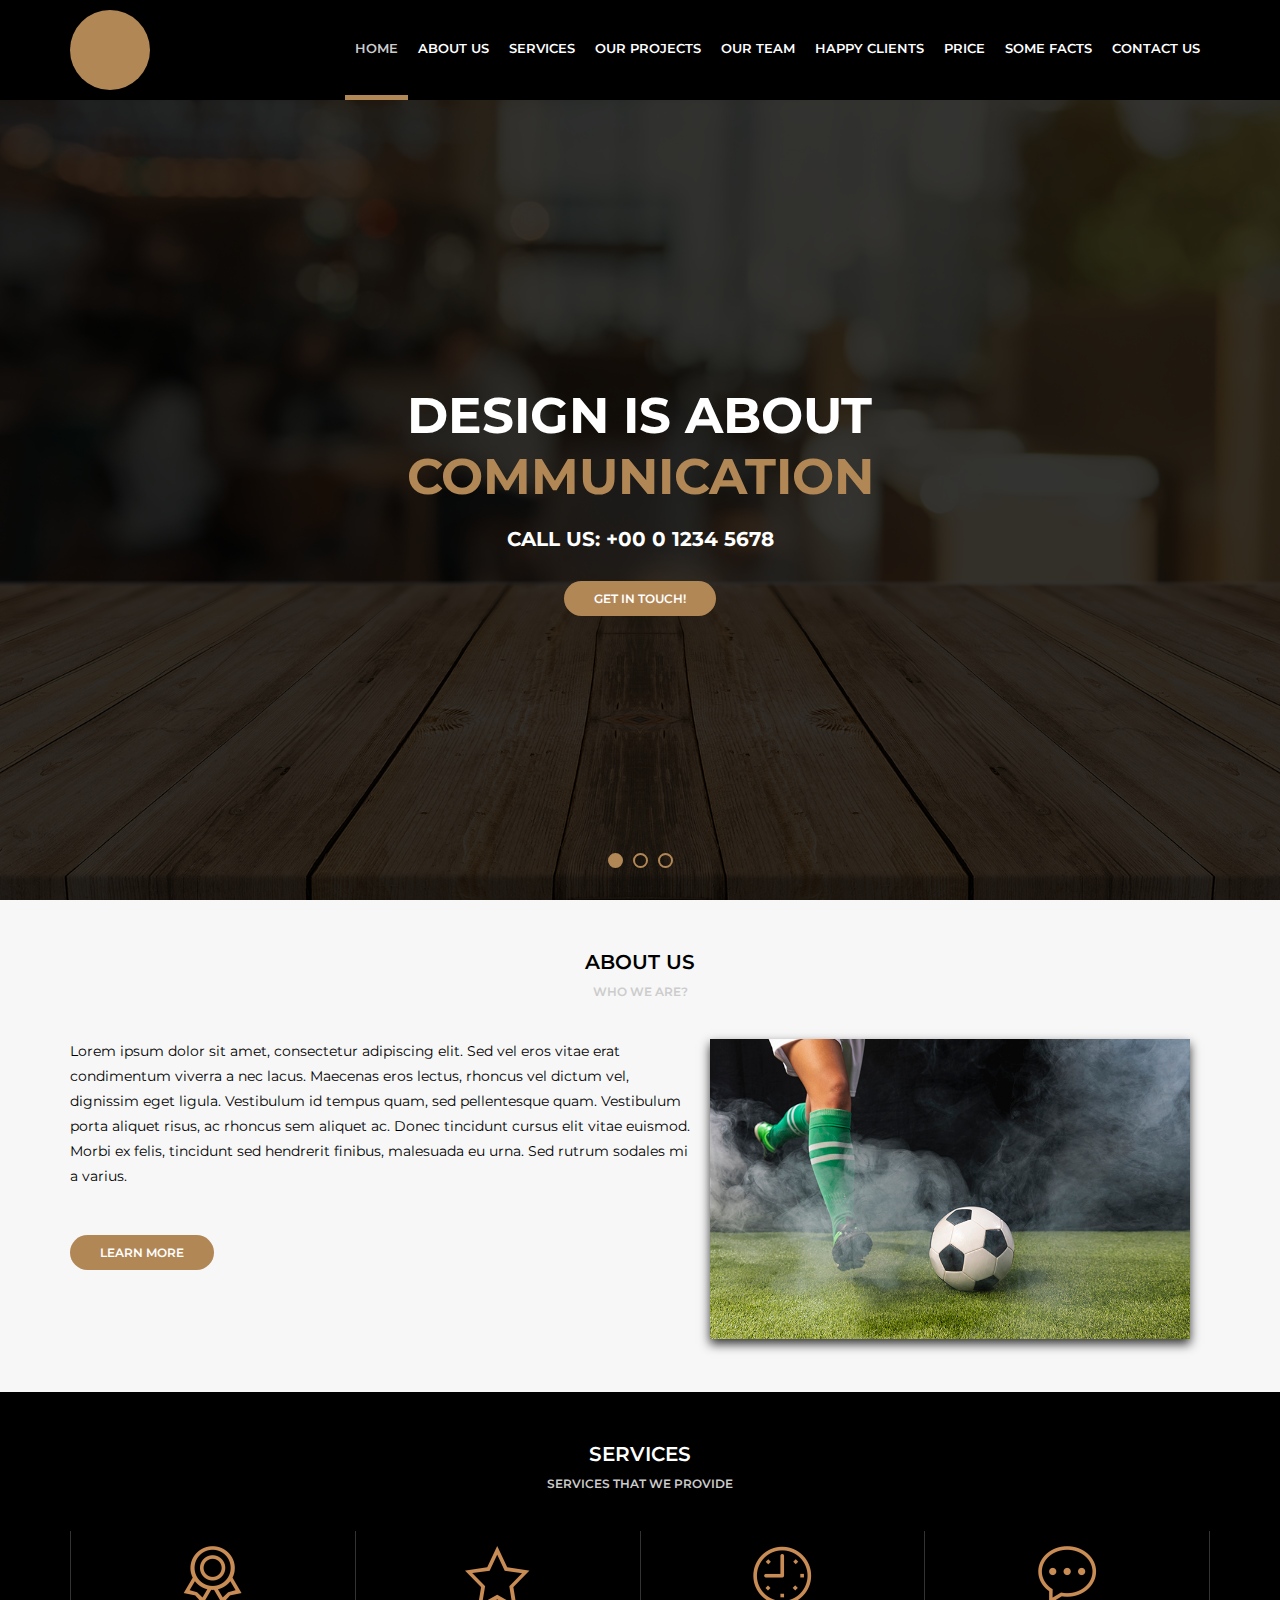
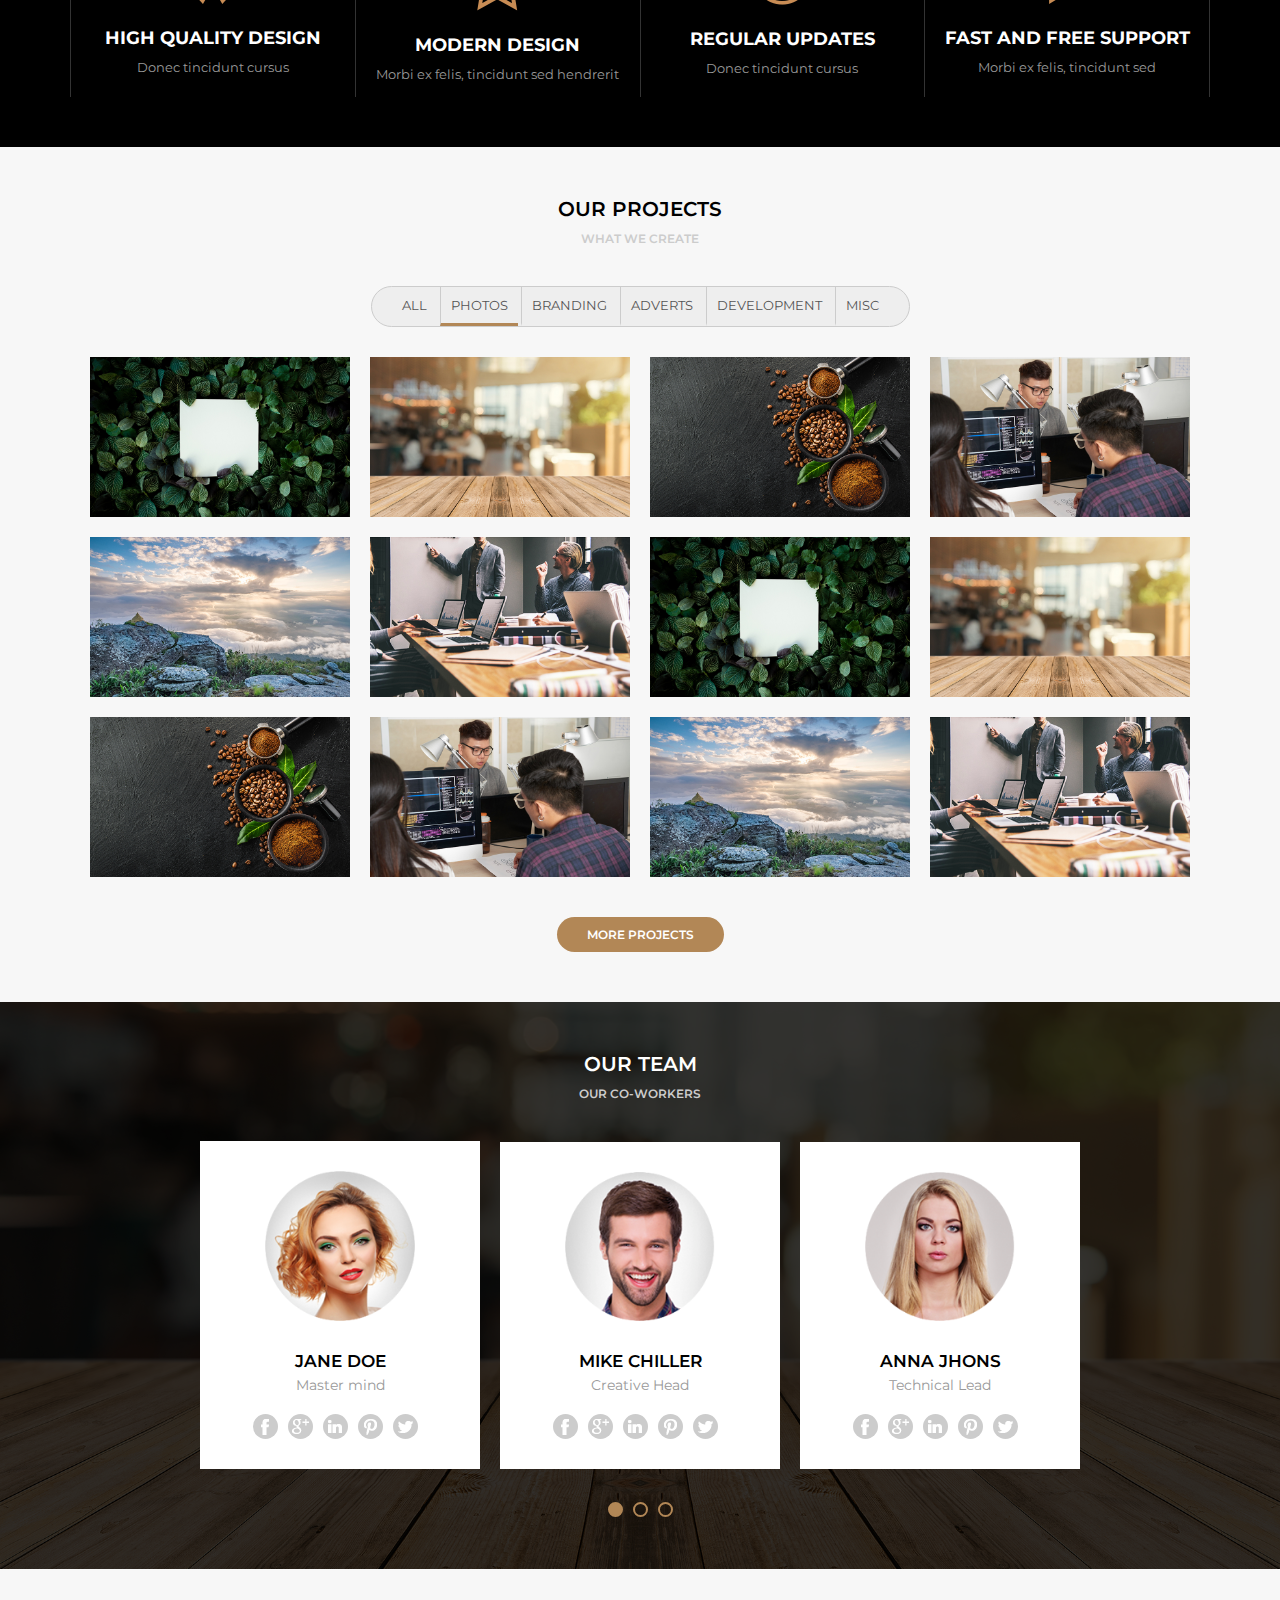
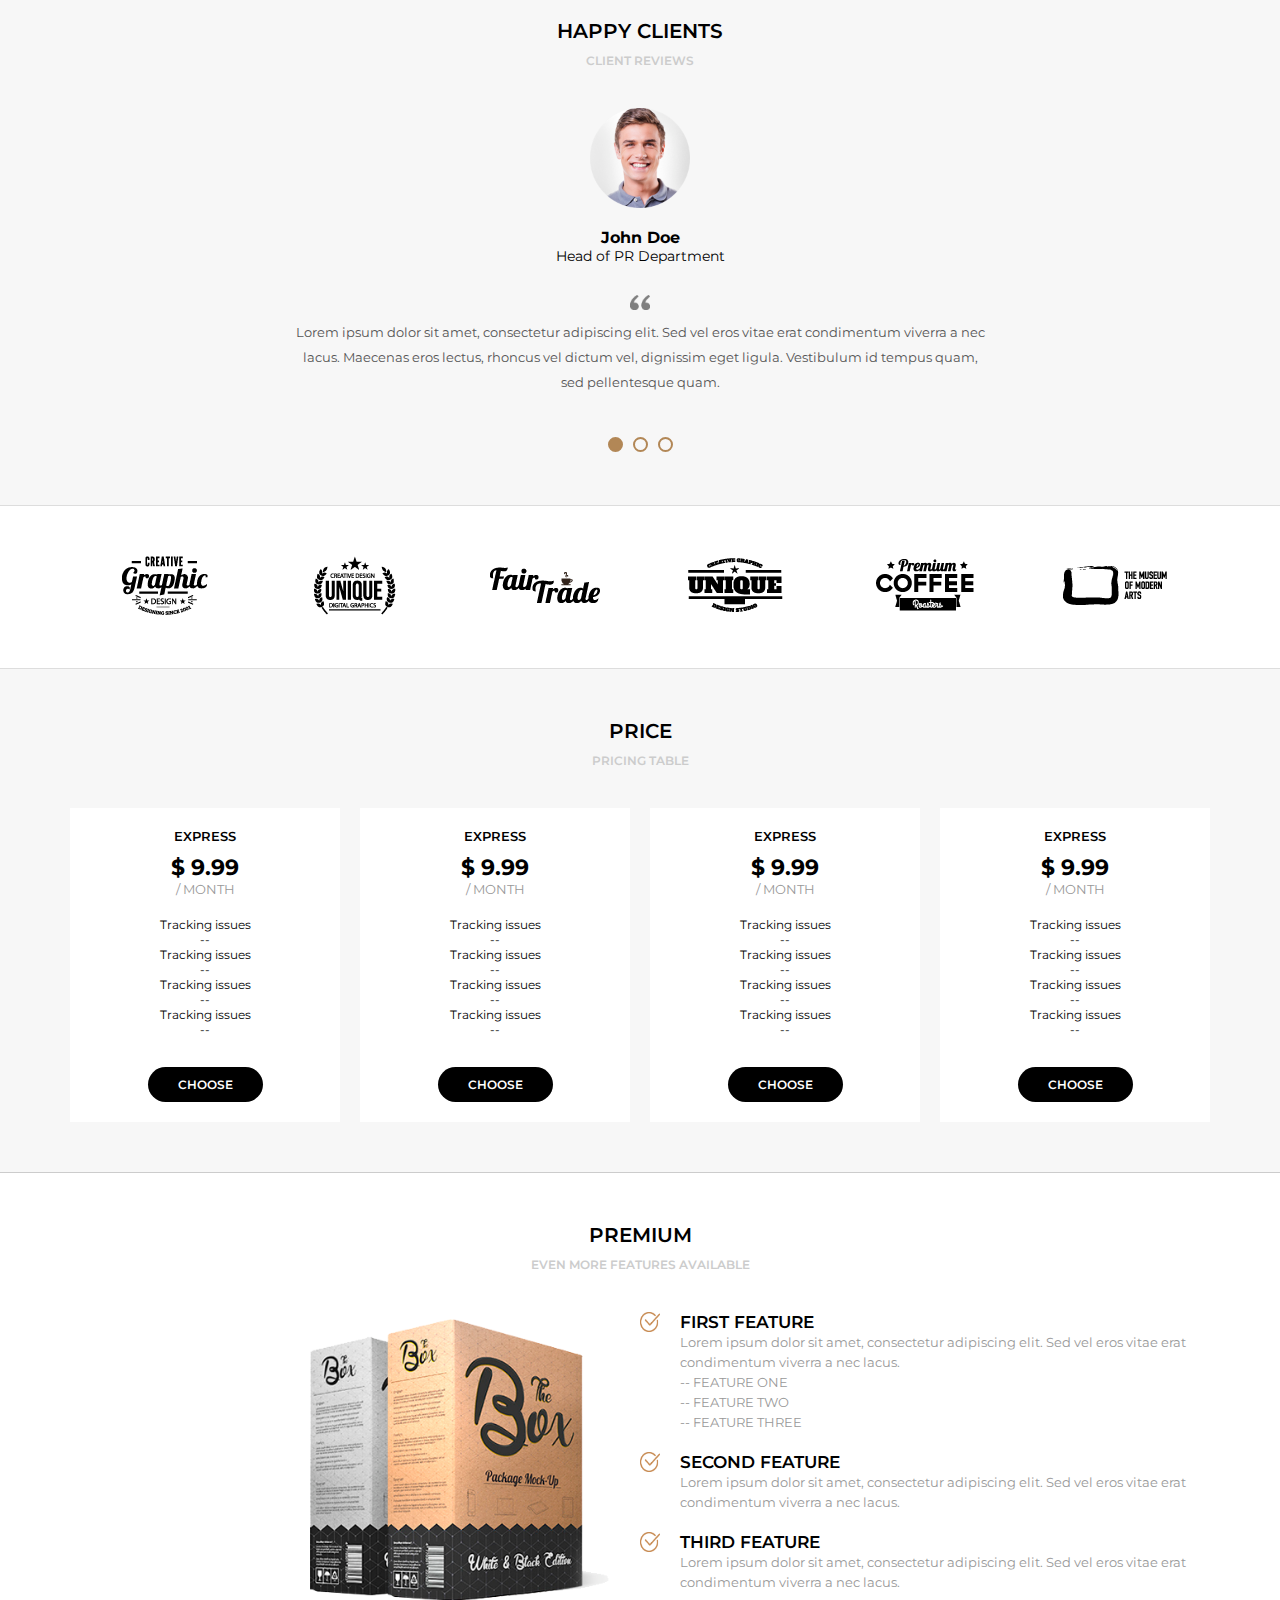
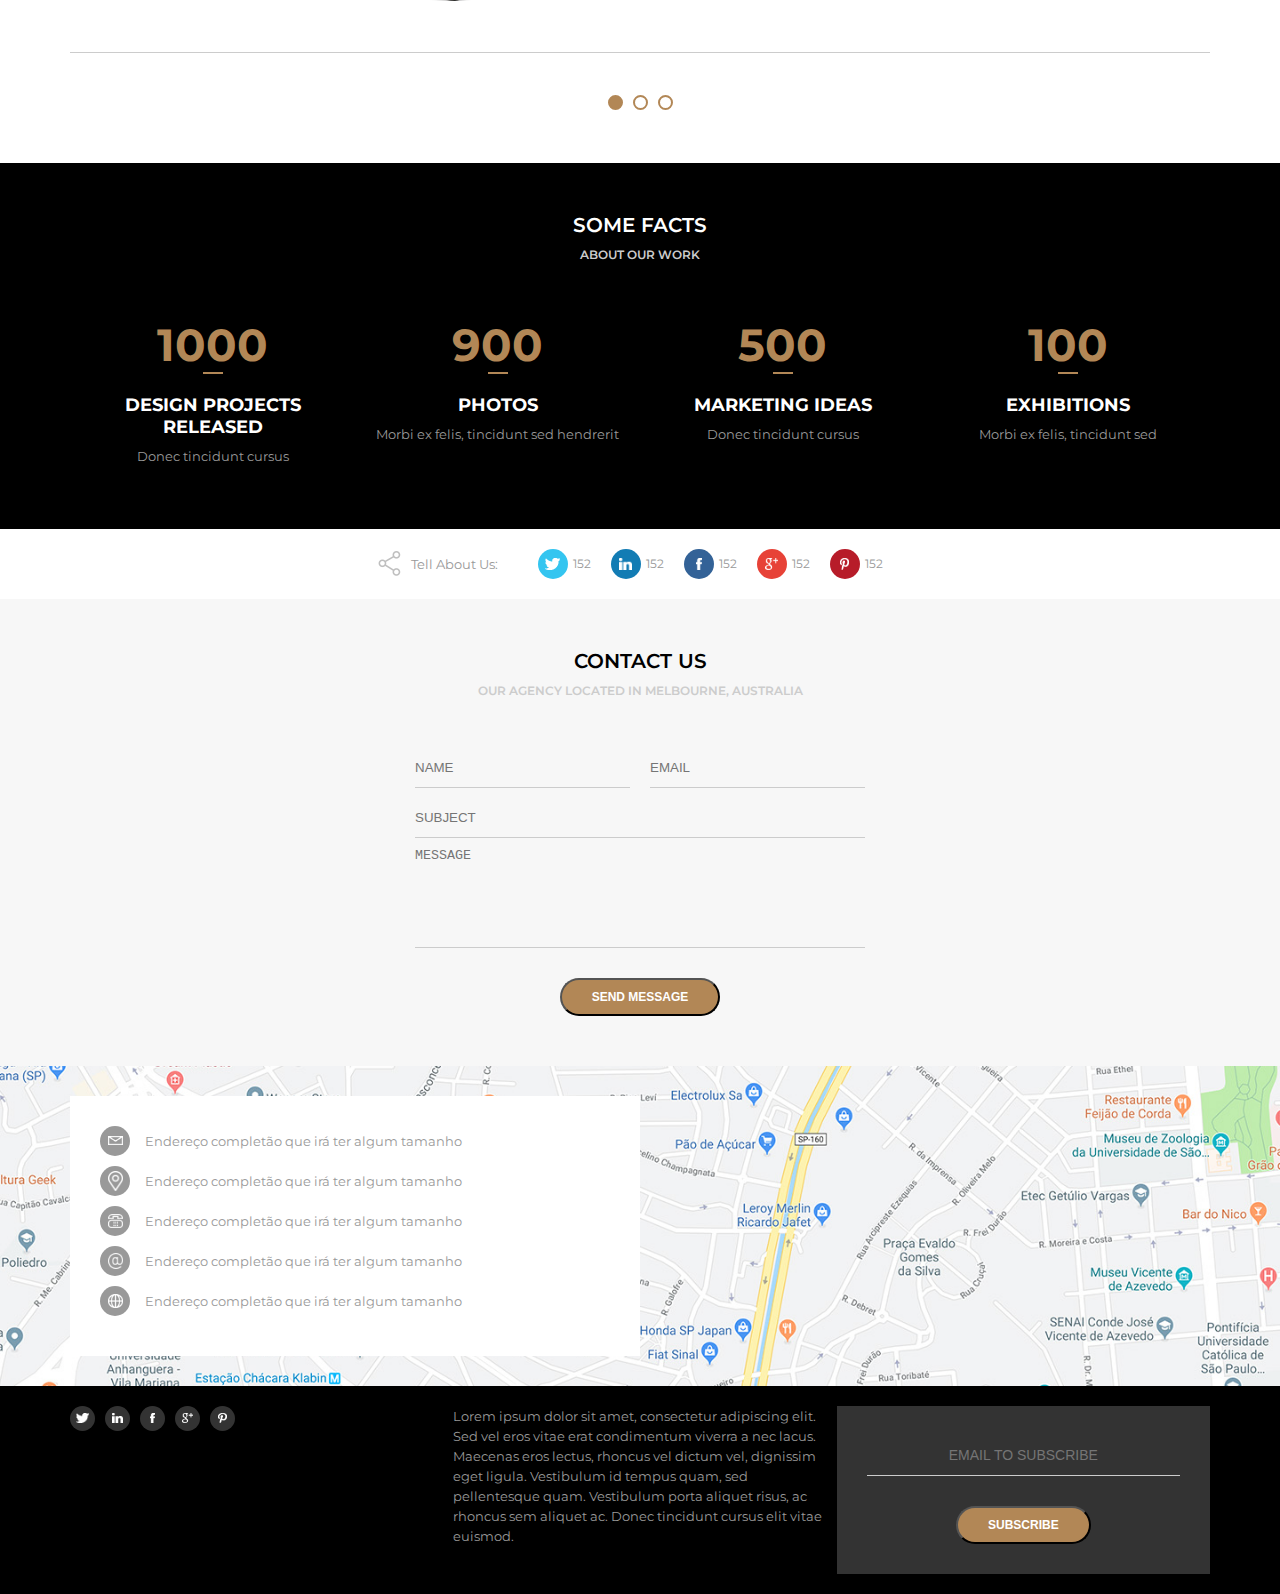
==== home.html @ f15e4bef "adicionando arquivos" ====
<!DOCTYPE html>
<html>
<head>
    <meta charset="UTF-8" />
    <title>Awax</title>
    <meta name="viewport" content="width=device-width,minimum-scale=1,initial-scale=1" />
    <link href="https://fonts.googleapis.com/css?family=Montserrat:300,400,600,700&display=swap" rel="stylesheet" />
    <link rel="stylesheet" type="text/css" href="assets/css/style.css" />
</head>
<body>
<header>
    <div class="header">
        <div class="logo">
            <div class="logoimg"></div>
        </div>
       
        <div class="menu">
            <img class="menu-opener" src="assets/images/menu.png" />
            <nav>
                <ul>
                    <li class="active"><a href="">Home</a></li>
                    <li><a href="">About us</a></li>
                    <li><a href="">Services</a></li>
                    <li><a href="">Our Projects</a></li>
                    <li><a href="">Our Team</a></li>
                    <li><a href="">Happy Clients</a></li>
                    <li><a href="">Price</a></li>
                    <li><a href="">Some Facts</a></li>
                    <li><a href="">Contact Us</a></li>
                </ul>
            </nav>
        </div>
    </div>
</header>
<main>
    <section class="banner">
        <div class="sliders" style="margin-left:0;">
            <div class="slide">
                <div class="slidearea">
                    <h1>Design is about<br/><span>Communication</span></h1>
                    <h2>Call Us: +00 0 1234 5678</h2>
                    <a href="" class="button">Get in touch!</a>
                </div>
            </div><div class="slide">
                <div class="slidearea">
                    <h1>Design is about<br/><span>Teste</span></h1>
                    <h2>Call Us: +00 0 1234 5678</h2>
                    <a href="" class="button">Get in touch!</a>
                </div>
            </div><div class="slide">
                <div class="slidearea">
                    <h1>Design is about<br/><span>Algo</span></h1>
                    <h2>Call Us: +00 0 1234 5678</h2>
                    <a href="" class="button">Get in touch!</a>
                </div>
            </div>
        </div>
        <div class="sliders-pointers">
            <div class="pointer active"></div>
            <div class="pointer"></div>
            <div class="pointer"></div>
        </div>
    </section>

    <section class="default light">
        <div class="section-title">About us</div>
        <div class="section-desc">Who we are?</div>
        <div class="section-body">
            <div class="section-aboutus">
                <div class="section-aboutus--left">
                    <p>Lorem ipsum dolor sit amet, consectetur adipiscing elit. Sed vel eros vitae erat condimentum viverra a nec lacus. Maecenas eros lectus, rhoncus vel dictum vel, dignissim eget ligula. Vestibulum id tempus quam, sed pellentesque quam. Vestibulum porta aliquet risus, ac rhoncus sem aliquet ac. Donec tincidunt cursus elit vitae euismod. Morbi ex felis, tincidunt sed hendrerit finibus, malesuada eu urna. Sed rutrum sodales mi a varius.</p>
                    <br/>
                    <a href="" class="button">Learn More</a>
                </div>
                <div class="section-aboutus--right">
                    <img src="media/foto9.jpg" />
                </div>
            </div>
        </div>
    </section>

    <section class="default dark">
        <div class="section-title">Services</div>
        <div class="section-desc">Services that we provide</div>
        <div class="section-body">
            <div class="section-services">
                <div class="section-service">
                    <img src="assets/images/medalha.png" />
                    <h4>High Quality Design</h4>
                    <p>Donec tincidunt cursus</p>
                </div>
                <div class="section-service">
                    <img src="assets/images/estrela.png" />
                    <h4>Modern Design</h4>
                    <p>Morbi ex felis, tincidunt sed hendrerit</p>
                </div>
                <div class="section-service">
                    <img src="assets/images/relogio.png" />
                    <h4>Regular Updates</h4>
                    <p>Donec tincidunt cursus</p>
                </div>
                <div class="section-service">
                    <img src="assets/images/balao.png" />
                    <h4>Fast and free support</h4>
                    <p>Morbi ex felis, tincidunt sed</p>
                </div>
            </div>
        </div>
    </section>

    <section class="default light">
        <div class="section-title">Our Projects</div>
        <div class="section-desc">What we create</div>
        <div class="section-body">
            <div class="section-projects">
                <div class="section-projects--filters">
                    <ul>
                        <li>All</li>
                        <li class="active">Photos</li>
                        <li>Branding</li>
                        <li>Adverts</li>
                        <li>Development</li>
                        <li>Misc</li>
                    </ul>
                </div>
                <div class="section-projects--photos">
                    <div class="section-projects--photo">
                        <div class="section-projects--photoarea">
                            <div class="section-projects--photoinfo">
                                <h5>ABOUT</h5>
                                <p>Vestibulum porta aliquet risus</p>
                            </div>
                            <img src="media/foto1.jpg" />
                        </div>
                    </div>
                    <div class="section-projects--photo">
                        <div class="section-projects--photoarea">
                            <div class="section-projects--photoinfo">
                                <h5>ABOUT</h5>
                                <p>Vestibulum porta aliquet risus</p>
                            </div>
                            <img src="media/foto2.jpg" />
                        </div>
                    </div>
                    <div class="section-projects--photo">
                        <div class="section-projects--photoarea">
                            <div class="section-projects--photoinfo">
                                <h5>ABOUT</h5>
                                <p>Vestibulum porta aliquet risus</p>
                            </div>
                            <img src="media/foto3.jpg" />
                        </div>
                    </div>
                    <div class="section-projects--photo">
                        <div class="section-projects--photoarea">
                            <div class="section-projects--photoinfo">
                                <h5>ABOUT</h5>
                                <p>Vestibulum porta aliquet risus</p>
                            </div>
                            <img src="media/foto4.jpg" />
                        </div>
                    </div>
                    <div class="section-projects--photo">
                        <div class="section-projects--photoarea">
                            <div class="section-projects--photoinfo">
                                <h5>ABOUT</h5>
                                <p>Vestibulum porta aliquet risus</p>
                            </div>
                            <img src="media/foto5.jpg" />
                        </div>
                    </div>
                    <div class="section-projects--photo">
                        <div class="section-projects--photoarea">
                            <div class="section-projects--photoinfo">
                                <h5>ABOUT</h5>
                                <p>Vestibulum porta aliquet risus</p>
                            </div>
                            <img src="media/foto6.jpg" />
                        </div>
                    </div>
                    <div class="section-projects--photo">
                        <div class="section-projects--photoarea">
                            <div class="section-projects--photoinfo">
                                <h5>ABOUT</h5>
                                <p>Vestibulum porta aliquet risus</p>
                            </div>
                            <img src="media/foto1.jpg" />
                        </div>
                    </div>
                    <div class="section-projects--photo">
                        <div class="section-projects--photoarea">
                            <div class="section-projects--photoinfo">
                                <h5>ABOUT</h5>
                                <p>Vestibulum porta aliquet risus</p>
                            </div>
                            <img src="media/foto2.jpg" />
                        </div>
                    </div>
                    <div class="section-projects--photo">
                        <div class="section-projects--photoarea">
                            <div class="section-projects--photoinfo">
                                <h5>ABOUT</h5>
                                <p>Vestibulum porta aliquet risus</p>
                            </div>
                            <img src="media/foto3.jpg" />
                        </div>
                    </div>
                    <div class="section-projects--photo">
                        <div class="section-projects--photoarea">
                            <div class="section-projects--photoinfo">
                                <h5>ABOUT</h5>
                                <p>Vestibulum porta aliquet risus</p>
                            </div>
                            <img src="media/foto4.jpg" />
                        </div>
                    </div>
                    <div class="section-projects--photo">
                        <div class="section-projects--photoarea">
                            <div class="section-projects--photoinfo">
                                <h5>ABOUT</h5>
                                <p>Vestibulum porta aliquet risus</p>
                            </div>
                            <img src="media/foto5.jpg" />
                        </div>
                    </div>
                    <div class="section-projects--photo">
                        <div class="section-projects--photoarea">
                            <div class="section-projects--photoinfo">
                                <h5>ABOUT</h5>
                                <p>Vestibulum porta aliquet risus</p>
                            </div>
                            <img src="media/foto6.jpg" />
                        </div>
                    </div>
                </div>

                <a href="" class="button">More Projects</a>
            </div>
        </div>
    </section>

    <section class="default dark bg-team">
        <div class="section-team-area">
            <div class="section-title">Our Team</div>
            <div class="section-desc">Our Co-Workers</div>
            <div class="section-body">
                <div class="section-team">
                    <div class="sliders" style="margin-left:0;">
                        <div class="slide">
                            <div class="slidearea">
                                <img class="section-team--avatar" src="media/mulher1.png" />
                                <div class="section-team--name">Jane Doe</div>
                                <div class="section-team--role">Master mind</div>
                                <div class="section-team--social">
                                        <a href=""><img src="assets/images/facebook.png" /></a>
                                        <a href=""><img src="assets/images/googleplus.png" /></a>
                                        <a href=""><img src="assets/images/linkedin.png" /></a>
                                        <a href=""><img src="assets/images/pinterest.png" /></a>
                                        <a href=""><img src="assets/images/twitter.png" /></a>
                                </div>
                            </div>
                        </div><div class="slide">
                            <div class="slidearea">
                                <img class="section-team--avatar" src="media/homem1.png" />
                                <div class="section-team--name">Mike Chiller</div>
                                <div class="section-team--role">Creative Head</div>
                                <div class="section-team--social">
                                        <a href=""><img src="assets/images/facebook.png" /></a>
                                        <a href=""><img src="assets/images/googleplus.png" /></a>
                                        <a href=""><img src="assets/images/linkedin.png" /></a>
                                        <a href=""><img src="assets/images/pinterest.png" /></a>
                                        <a href=""><img src="assets/images/twitter.png" /></a>
                                </div>
                            </div>
                        </div><div class="slide">
                            <div class="slidearea">
                                <img class="section-team--avatar" src="media/mulher2.png" />
                                <div class="section-team--name">Anna Jhons</div>
                                <div class="section-team--role">Technical Lead</div>
                                <div class="section-team--social">
                                        <a href=""><img src="assets/images/facebook.png" /></a>
                                        <a href=""><img src="assets/images/googleplus.png" /></a>
                                        <a href=""><img src="assets/images/linkedin.png" /></a>
                                        <a href=""><img src="assets/images/pinterest.png" /></a>
                                        <a href=""><img src="assets/images/twitter.png" /></a>
                                </div>
                            </div>
                        </div><div class="slide">
                            <div class="slidearea">
                                <img class="section-team--avatar" src="media/mulher1.png" />
                                <div class="section-team--name">Jane Doe</div>
                                <div class="section-team--role">Master mind</div>
                                <div class="section-team--social">
                                        <a href=""><img src="assets/images/facebook.png" /></a>
                                        <a href=""><img src="assets/images/googleplus.png" /></a>
                                        <a href=""><img src="assets/images/linkedin.png" /></a>
                                        <a href=""><img src="assets/images/pinterest.png" /></a>
                                        <a href=""><img src="assets/images/twitter.png" /></a>
                                </div>
                            </div>
                        </div>
                    </div>
                </div>
                <div class="sliders-pointers">
                    <div class="pointer active"></div>
                    <div class="pointer"></div>
                    <div class="pointer"></div>
                </div>
            </div>
        </div>
    </section>

    <section class="default light testimonials">
        <div class="section-title">Happy Clients</div>
        <div class="section-desc">Client Reviews</div>
        <div class="section-body">
            <div class="section-testimonials">
                <div class="sliders" style="margin-left:0;">
                    <div class="slide">
                        <div class="slidearea">
                            <img class="section-testimonials--avatar" src="media/homem2.png" />
                            <div class="section-testimonials--name">John Doe</div>
                            <div class="section-testimonials--role">Head of PR Department</div>
                            <img class="section-testimonials--quoteimg" src="assets/images/quote.png" />
                            <div class="section-testimonials--quote">Lorem ipsum dolor sit amet, consectetur adipiscing elit. Sed vel eros vitae erat condimentum viverra a nec lacus. Maecenas eros lectus, rhoncus vel dictum vel, dignissim eget ligula. Vestibulum id tempus quam, sed pellentesque quam.</div>
                        </div>
                    </div><div class="slide">
                        <div class="slidearea">
                            <img class="section-testimonials--avatar" src="media/homem2.png" />
                            <div class="section-testimonials--name">John Doe</div>
                            <div class="section-testimonials--role">Head of PR Department</div>
                            <img class="section-testimonials--quoteimg" src="assets/images/quote.png" />
                            <div class="section-testimonials--quote">Lorem ipsum dolor sit amet, consectetur adipiscing elit. Sed vel eros vitae erat condimentum viverra a nec lacus. Maecenas eros lectus, rhoncus vel dictum vel, dignissim eget ligula. Vestibulum id tempus quam, sed pellentesque quam.</div>
                        </div>
                    </div><div class="slide">
                        <div class="slidearea">
                            <img class="section-testimonials--avatar" src="media/homem2.png" />
                            <div class="section-testimonials--name">John Doe</div>
                            <div class="section-testimonials--role">Head of PR Department</div>
                            <img class="section-testimonials--quoteimg" src="assets/images/quote.png" />
                            <div class="section-testimonials--quote">Lorem ipsum dolor sit amet, consectetur adipiscing elit. Sed vel eros vitae erat condimentum viverra a nec lacus. Maecenas eros lectus, rhoncus vel dictum vel, dignissim eget ligula. Vestibulum id tempus quam, sed pellentesque quam.</div>
                        </div>
                    </div>
                </div>
                <div class="sliders-pointers">
                    <div class="pointer active"></div>
                    <div class="pointer"></div>
                    <div class="pointer"></div>
                </div>
            </div>
        </div>
    </section>

    <section class="default section-companies">
        <div class="section-body">
            <div class="section-companies--area">
                <div class="section-company">
                    <img src="media/empresa1.png" />
                </div>
                <div class="section-company">
                    <img src="media/empresa2.png" />
                </div>
                <div class="section-company">
                    <img src="media/empresa3.png" />
                </div>
                <div class="section-company">
                    <img src="media/empresa4.png" />
                </div>
                <div class="section-company">
                    <img src="media/empresa5.png" />
                </div>
                <div class="section-company">
                    <img src="media/empresa6.png" />
                </div>
            </div>
        </div>
    </section>

    <section class="default light">
        <div class="section-title">Price</div>
        <div class="section-desc">Pricing Table</div>
        <div class="section-body">
            <div class="section-price">
                    <div class="section-price--item">
                        <div class="section-price--item-name">Express</div>
                        <div class="section-price--item-money">$ 9.99</div>
                        <div class="section-price--item-period">/ month</div>
                        <div class="section-price--item-point">Tracking issues<br/>--</div>
                        <div class="section-price--item-point">Tracking issues<br/>--</div>
                        <div class="section-price--item-point">Tracking issues<br/>--</div>
                        <div class="section-price--item-point">Tracking issues<br/>--</div>
                        <a href="" class="button button--dark">Choose</a>
                    </div>
                    <div class="section-price--item">
                        <div class="section-price--item-name">Express</div>
                        <div class="section-price--item-money">$ 9.99</div>
                        <div class="section-price--item-period">/ month</div>
                        <div class="section-price--item-point">Tracking issues<br/>--</div>
                        <div class="section-price--item-point">Tracking issues<br/>--</div>
                        <div class="section-price--item-point">Tracking issues<br/>--</div>
                        <div class="section-price--item-point">Tracking issues<br/>--</div>
                        <a href="" class="button button--dark">Choose</a>
                    </div>
                    <div class="section-price--item">
                        <div class="section-price--item-name">Express</div>
                        <div class="section-price--item-money">$ 9.99</div>
                        <div class="section-price--item-period">/ month</div>
                        <div class="section-price--item-point">Tracking issues<br/>--</div>
                        <div class="section-price--item-point">Tracking issues<br/>--</div>
                        <div class="section-price--item-point">Tracking issues<br/>--</div>
                        <div class="section-price--item-point">Tracking issues<br/>--</div>
                        <a href="" class="button button--dark">Choose</a>
                    </div>
                    <div class="section-price--item">
                        <div class="section-price--item-name">Express</div>
                        <div class="section-price--item-money">$ 9.99</div>
                        <div class="section-price--item-period">/ month</div>
                        <div class="section-price--item-point">Tracking issues<br/>--</div>
                        <div class="section-price--item-point">Tracking issues<br/>--</div>
                        <div class="section-price--item-point">Tracking issues<br/>--</div>
                        <div class="section-price--item-point">Tracking issues<br/>--</div>
                        <a href="" class="button button--dark">Choose</a>
                    </div>
            </div>
        </div>
    </section>

    <section class="default light premium">
        <div class="section-title">Premium</div>
        <div class="section-desc">Even More Features Available</div>
        <div class="section-body">
            <div class="section-premium">
                <div class="sliders" style="margin-left:0;">
                    <div class="slide">
                        <div class="slidearea">
                            <div class="section-premium--left">
                                <img src="media/livros.png" />
                            </div>
                            <div class="section-premium--right">
                                    <div class="section-premium--item">
                                        <img src="assets/images/check.png" />
                                        <div>
                                            <h4>FIRST FEATURE</h4>
                                            Lorem ipsum dolor sit amet, consectetur adipiscing elit. Sed vel eros vitae erat condimentum viverra a nec lacus.<br/>
                                            -- FEATURE ONE<br/>
                                            -- FEATURE TWO<br/>
                                            -- FEATURE THREE
                                        </div>
                                    </div>
                                    <div class="section-premium--item">
                                        <img src="assets/images/check.png" />
                                        <div>
                                            <h4>SECOND FEATURE</h4>
                                            Lorem ipsum dolor sit amet, consectetur adipiscing elit. Sed vel eros vitae erat condimentum viverra a nec lacus.
                                        </div>
                                    </div>
                                    <div class="section-premium--item">
                                        <img src="assets/images/check.png" />
                                        <div>
                                            <h4>THIRD FEATURE</h4>
                                            Lorem ipsum dolor sit amet, consectetur adipiscing elit. Sed vel eros vitae erat condimentum viverra a nec lacus.
                                        </div>
                                    </div>
                            </div>
                        </div>
                    </div><div class="slide">
                        <div class="slidearea">
                            ...
                        </div>
                    </div><div class="slide">
                        <div class="slidearea">
                            ...
                        </div>
                    </div>
                </div>
                <div class="sliders-pointers">
                    <div class="pointer active"></div>
                    <div class="pointer"></div>
                    <div class="pointer"></div>
                </div>
            </div>
        </div>
    </section>

    <section class="default dark">
        <div class="section-title">Some Facts</div>
        <div class="section-desc">About our work</div>
        <div class="section-body">
            <div class="section-facts">
                <div class="section-fact">
                    <h3>1000</h3>
                    <div class="section-fact-line"></div>
                    <h4>Design Projects Released</h4>
                    <p>Donec tincidunt cursus</p>
                </div>
                <div class="section-fact">
                    <h3>900</h3>
                    <div class="section-fact-line"></div>
                    <h4>Photos</h4>
                    <p>Morbi ex felis, tincidunt sed hendrerit</p>
                </div>
                <div class="section-fact">
                    <h3>500</h3>
                    <div class="section-fact-line"></div>
                    <h4>Marketing Ideas</h4>
                    <p>Donec tincidunt cursus</p>
                </div>
                <div class="section-fact">
                    <h3>100</h3>
                    <div class="section-fact-line"></div>
                    <h4>Exhibitions</h4>
                    <p>Morbi ex felis, tincidunt sed</p>
                </div>
            </div>
        </div>
    </section>

    <section class="section-share">
        <div class="section-share--legend">
            <img src="assets/images/share.png" />
            Tell About Us:
        </div>
        <div class="section-share--item">
            <div class="section-share--icon twitter">
                <img src="assets/images/twitter.png" />
            </div>
            152
        </div>
        <div class="section-share--item">
            <div class="section-share--icon linkedin">
                <img src="assets/images/linkedin.png" />
            </div>
            152
        </div>
        <div class="section-share--item">
            <div class="section-share--icon facebook">
                <img src="assets/images/facebook.png" />
            </div>
            152
        </div>
        <div class="section-share--item">
            <div class="section-share--icon googleplus">
                <img src="assets/images/googleplus.png" />
            </div>
            152
        </div>
        <div class="section-share--item">
            <div class="section-share--icon pinterest">
                <img src="assets/images/pinterest.png" />
            </div>
            152
        </div>
    </section>

    <section class="default light">
        <div class="section-title">Contact Us</div>
        <div class="section-desc">Our Agency Located in Melbourne, Australia</div>
        <div class="section-body">
            <div class="section-contact">
                <form method="POST">
                    <div class="section-contact--split">
                        <input type="text" name="name" placeholder="NAME" />
                        <input type="text" name="name" placeholder="EMAIL" />
                    </div>
                    <input type="text" name="name" placeholder="SUBJECT" />
                    <textarea name="message" placeholder="MESSAGE"></textarea>
                    <input type="submit" value="Send Message" class="button" />
                </form>
            </div>
        </div>
    </section>

    <section class="section-map">
        <div class="section-map--area">
            <div class="section-map--info">
                    <div class="section-map--info-item">
                        <div class="section-map--info-item-img">
                            <img src="assets/images/carta.png" />
                        </div>
                        Endereço completão que irá ter algum tamanho
                    </div>
                    <div class="section-map--info-item">
                        <div class="section-map--info-item-img">
                            <img src="assets/images/localizacao.png" />
                        </div>
                        Endereço completão que irá ter algum tamanho
                    </div>
                    <div class="section-map--info-item">
                        <div class="section-map--info-item-img">
                            <img src="assets/images/telefone.png" />
                        </div>
                        Endereço completão que irá ter algum tamanho
                    </div>
                    <div class="section-map--info-item">
                        <div class="section-map--info-item-img">
                            <img src="assets/images/arroba.png" />
                        </div>
                        Endereço completão que irá ter algum tamanho
                    </div>
                    <div class="section-map--info-item">
                        <div class="section-map--info-item-img">
                            <img src="assets/images/web.png" />
                        </div>
                        Endereço completão que irá ter algum tamanho
                    </div>
            </div>
        </div>
    </section>


</main>
<footer>
    <div class="footer--area">
        <div class="footer--item area1">
            <div class="footer-social">
                <a href=""><img src="assets/images/twitter.png" /></a>
                <a href=""><img src="assets/images/linkedin.png" /></a>
                <a href=""><img src="assets/images/facebook.png" /></a>
                <a href=""><img src="assets/images/googleplus.png" /></a>
                <a href=""><img src="assets/images/pinterest.png" /></a>
            </div>
        </div>
        <div class="footer--item area2">
                Lorem ipsum dolor sit amet, consectetur adipiscing elit. Sed vel eros vitae erat condimentum viverra a nec lacus. Maecenas eros lectus, rhoncus vel dictum vel, dignissim eget ligula. Vestibulum id tempus quam, sed pellentesque quam. Vestibulum porta aliquet risus, ac rhoncus sem aliquet ac. Donec tincidunt cursus elit vitae euismod.
        </div>
        <div class="footer--item area3">
            <form method="POST">
                <input type="email" name="email" placeholder="EMAIL TO SUBSCRIBE" />
                <button class="button">Subscribe</button>
            </form>
        </div>
    </div>
</footer>
</body>
</html>
---- assets/css/style.css ----
* {
    margin:0;
    padding:0;
    box-sizing:border-box;
}
body {
    font-family:'Montserrat', Arial, Helvetica, sans-serif;
    font-size:13px;
    overflow-x:hidden;
}
header {
    height:100px;
    background-color:#000;
    color:#FFF;
}
.header {
    max-width:1140px;
    height:100px;
    margin:auto;
    display:flex;
    align-items:center;
}
.logo {
    width:100px;
}
.logoimg {
    width:80px;
    height:80px;
    background-color:#B28756;
    border-radius:40px;
}
.menu-opener {
    display:none;
}
.menu {
    flex:1;
    display:flex;
    justify-content: flex-end;
}
.menu ul,
.menu li {
    list-style:none;
}
.menu ul {
    display:flex;
}
.menu li a {
    color:#FFF;
    text-transform: uppercase;
    font-weight: 600;
    text-decoration: none;
    padding-left:10px;
    padding-right:10px;
    height:100px;
    display:flex;
    align-items:center;
    border-bottom:5px solid #000;
}
.menu li a:hover,
.menu .active a {
    border-bottom:5px solid #B28756;
    color:#CCC;
}

.button {
    display:inline-block;
    background-color:#B28756;
    color:#FFF;
    text-transform: uppercase;
    font-size:12px;
    font-weight:600;
    text-decoration: none;
    padding:10px 30px;
    margin-top:30px;
    border-radius:20px;
}
.button--dark {
    background-color:#000;
}
.button--dark:hover {
    background-color:#B28756;
}

.banner {
    height:calc(100vh - 100px);
    background-color:#333;
    background-image:url('../images/bg.jpg');
    background-size:cover;
    background-position:bottom;
    overflow:hidden;
}
.banner .sliders {
    width:1000vw;
    height:100%;
}
.banner .slide {
    width:100vw;
    height:100%;
    display:inline-block;
    background-color:rgba(0, 0, 0, 0.8);
}
.banner .slidearea {
    display:flex;
    flex-direction:column;
    height:100%;
    justify-content: center;
    align-items:center;
    color:#FFF;
}
.banner h1 {
    text-transform: uppercase;
    font-weight: bold;
    font-size:50px;
}
.banner h1 span {
    color:#B28756;
}
.banner h2 {
    text-transform: uppercase;
    margin-top:20px;
}
.banner .sliders-pointers {
    width:100vw;
    height:20px;
    position:absolute;
    margin-top:-50px;
    display:flex;
    justify-content: center;
    align-items: center;
}
.banner .pointer {
    width:15px;
    height:15px;
    border:2px solid #B28756;
    border-radius:8px;
    margin-left:5px;
    margin-right:5px;
    cursor:pointer;
}
.banner .pointer.active {
    background-color:#B28756;
}


.default {
    padding-top:50px;
    padding-bottom:50px;
}
.default .section-title,
.default .section-desc {
    text-align:center;
    text-transform: uppercase;
    font-weight: 600;
}
.default .section-title {
    font-size:20px;
}
.default .section-desc {
    font-size:12px;
    color:#CCC;
    margin-top:10px;
    margin-bottom:40px;
}
.default .section-body {
    max-width:1140px;
    margin:auto;
}
.default.light {
    background-color:#F7F7F7;
}
.default.light .section-title,
.default.light .section-body {
    color:#000;
}
.default.dark {
    background-color:#000;
}
.default.dark .section-title,
.default.dark .section-body {
    color:#FFF;
}

footer {
    background-color:#000;
    padding:20px;
}
.footer--area {
    max-width:1140px;
    margin:auto;
    color:#FFF;
    display:flex;
}
.footer--item {
    flex:1;
}
.footer-social {
    display:flex;
}
.footer-social a {
    display:block;
    width:25px;
    height:25px;
    background-color:#333;
    display:flex;
    justify-content: center;
    align-items: center;
    border-radius:13px;
    margin-right:10px;
}
.footer-social a:hover {
    background-color:#B28756;
}
.footer-social img {
    height:10px;
}
.footer--item.area2 {
    color:#999;
    line-height:20px;
    font-size:13px;
    padding:0 10px 10px 10px;
}
.footer--item.area3 form {
    background-color:#333;
    text-align:center;
    padding:30px;
}
.footer--item.area3 input {
    width:100%;
    height:40px;
    border:0;
    background:transparent;
    border-bottom:1px solid #CCC;
    outline:0;
    color:#FFF;
    font-size:14px;
    text-align:center;
}





/*
CSS DE ÁREAS ESPECÍFICAS
*/
.section-aboutus {
    display:flex;
}
.section-aboutus--left {
    flex:1;
}
.section-aboutus--left p {
    font-size:14px;
    line-height:25px;
}
.section-aboutus--right {
    width:520px;
    text-align:center;
}
.section-aboutus--right img {
    width:480px;
    box-shadow:0px 5px 10px #333;
}



.section-services {
    display:flex;
}
.section-service {
    flex:1;
    text-align:center;
    border-right:1px solid #333;
    padding:15px;
}
.section-service:first-child {
    border-left:1px solid #333;
}
.section-service h4 {
    margin-top:20px;
    text-transform: uppercase;
    font-size:18px;
}
.section-service p {
    margin-top:10px;
    font-size:13px;
    color:#999;
}





.section-projects {
    display:flex;
    flex-direction: column;
    align-items: center;
}
.section-projects--filters {
    border:1px solid #CCC;
    background-color:#EEE;
    border-radius:30px;
    display:inline-block;
    padding:0px 20px;
}
.section-projects--filters ul,
.section-projects--filters li {
    list-style:none;
}
.section-projects--filters li {
    display:inline-block;
    padding:10px;
    text-transform: uppercase;
    font-size:13px;
    border-left:1px solid #CCC;
    color:#555;
    border-bottom:3px solid #EEE;
    cursor:pointer;
}
.section-projects--filters li:hover,
.section-projects--filters li.active {
    border-bottom:3px solid #B28756;
}
.section-projects--filters li:first-child {
    border-left:0;
}

.section-projects--photos {
    width:100vw;
    max-width:1140px;
    margin-top:20px;
    display:flex;
    flex-wrap:wrap;
    justify-content:center;
}
.section-projects--photo {
    width:280px;
}
.section-projects--photoarea {
    margin:10px;
    width:260px;
    height:160px;
}
.section-projects--photoarea img {
    width:inherit;
    height:inherit;
}
.section-projects--photoinfo {
    position:absolute;
    background-color:rgba(0, 0, 0, 0.5);
    width:inherit;
    height:inherit;
    display:none;
    flex-direction:column;
    justify-content:center;
    align-items:center;
    color:#FFF;
}
.section-projects--photoinfo h5 {
    font-size:18px;
    font-weight:600;
}
.section-projects--photoarea:hover .section-projects--photoinfo {
    display:flex;
}


.bg-team {
    background-image:url('../images/bg.jpg');
    background-size:cover;
    background-position:center;
    padding:0;
}
.section-team-area {
    background-color:rgba(0, 0, 0, 0.8);
    padding-top:50px;
    padding-bottom:50px;
}
.section-team {
    overflow:hidden;
    max-width:880px;
    margin:auto;
}
.section-team .sliders {
    width:1000vw;
    height:100%;
}
.section-team .slide {
    width:280px;
    height:100%;
    min-height:300px;
    display:inline-block;
    background-color:#FFF;
    margin-right:20px;
}
.section-team .slidearea {
    display:flex;
    flex-direction:column;
    height:100%;
    justify-content: center;
    align-items:center;
    color:#000;
    padding:30px;
}
.section-team-area .sliders-pointers {
    margin-top:30px;
    height:20px;
    display:flex;
    justify-content: center;
    align-items: center;
}
.section-team-area .pointer {
    width:15px;
    height:15px;
    border:2px solid #B28756;
    border-radius:8px;
    margin-left:5px;
    margin-right:5px;
    cursor:pointer;
}
.section-team-area .pointer.active {
    background-color:#B28756;
}
.section-team--avatar {
    width:150px;
    height:auto;
}
.section-team--name {
    text-transform: uppercase;
    font-weight: 600;
    font-size:17px;
    margin-top:30px;
}
.section-team--role {
    font-size:14px;
    color:#999;
    margin-top:5px;
}
.section-team--social {
    display:flex;
    margin-top:20px;
}
.section-team--social a {
    display:inline-flex;
    justify-content: center;
    align-items:center;
    width:25px;
    height:25px;
    background-color:#CCC;
    border-radius:13px;
    margin-right:10px;
}
.section-team--social a:hover {
    background-color:#B28756;
}

.testimonials .section-body {
    max-width:initial;
}
.section-testimonials {
    overflow:hidden;
}
.section-testimonials .sliders {
    width:1000vw;
    height:100%;
}
.section-testimonials .slide {
    width:100vw;
    height:100%;
    display:inline-block;
}
.section-testimonials .slidearea {
    display:flex;
    flex-direction:column;
    height:100%;
    justify-content: center;
    align-items:center;
}

.section-testimonials--avatar {
    width:100px;
}
.section-testimonials--name {
    font-weight: bold;
    font-size:16px;
    margin-top:20px;
}
.section-testimonials--role {
    font-size:14px;
}
.section-testimonials--quoteimg {
    width:20px;
    margin-top:30px;
}
.section-testimonials--quote {
    margin-top:10px;
    font-size:13px;
    max-width:700px;
    color:#555;
    text-align:center;
    line-height:25px;
    margin-left:30px;
    margin-right:30px;
}
.section-testimonials .sliders-pointers {
    width:100vw;
    height:20px;
    display:flex;
    justify-content: center;
    align-items: center;
    margin-top:40px;
}
.section-testimonials .pointer {
    width:15px;
    height:15px;
    border:2px solid #B28756;
    border-radius:8px;
    margin-left:5px;
    margin-right:5px;
    cursor:pointer;
}
.section-testimonials .pointer.active {
    background-color:#B28756;
}

.section-companies {
    border-top:1px solid #DDD;
    border-bottom:1px solid #DDD;
}
.section-companies--area {
    display:flex;
    align-items:center;
}
.section-company {
    flex:1;
    text-align:center;
}

.section-price {
    display:flex;
}
.section-price--item {
    flex:1;
    background-color: #FFF;
    margin-right: 20px;
    padding:20px;
    text-align:center;
}
.section-price--item:last-child {
    margin-right:0;
}
.section-price--item-name {
    text-transform: uppercase;
    font-size:13px;
    font-weight:600;
}
.section-price--item-money {
    font-weight: bold;
    font-size:22px;
    margin-top:10px;
}
.section-price--item-period {
    color:#999;
    text-transform: uppercase;
    margin-bottom:20px;
}
.section-price--item-point {
    font-size:12px;
}

.premium {
    background-color:#FFF !important;
    border-top:1px solid #CCC;
}
.premium .section-body {
    max-width:initial;
}
.section-premium {
    overflow:hidden;
}
.section-premium a {
    margin-top:30px;
}
.section-premium .sliders {
    width:1000vw;
    height:100%;
}
.section-premium .slide {
    width:100vw;
    height:100%;
    display:inline-block;
}
.section-premium .slidearea {
    display:flex;
    height:100%;
    justify-content: center;
    align-items:center;
    max-width:1140px;
    border-bottom:1px solid #CCC;
    margin:auto;
    padding-bottom:40px;
}
.section-premium--left {
    flex:1;
    text-align:right;
}
.section-premium--left img {
    width:300px;
    margin-right:30px;
}
.section-premium--right {
    flex:1;
}
.section-premium--item {
    display:flex;
    margin-bottom:20px;
}
.section-premium--item img {
    width:20px;
    height:20px;
    margin-right:20px;
}
.section-premium--item div {
    flex:1;
    color:#999;
    line-height:20px;
}
.section-premium--item div h4 {
    color:#000;
    font-size:17px;
    font-weight:600;
}

.section-premium .sliders-pointers {
    width:100vw;
    height:20px;
    display:flex;
    justify-content: center;
    align-items: center;
    margin-top:40px;
}
.section-premium .pointer {
    width:15px;
    height:15px;
    border:2px solid #B28756;
    border-radius:8px;
    margin-left:5px;
    margin-right:5px;
    cursor:pointer;
}
.section-premium .pointer.active {
    background-color:#B28756;
}


.section-facts {
    display:flex;
}
.section-fact {
    flex:1;
    text-align:center;
    padding:15px;
}
.section-fact h3 {
    color:#B28756;
    font-size:45px;
}
.section-fact-line {
    width:20px;
    border-bottom:2px solid #B28756;
    margin:auto;
}
.section-fact h4 {
    margin-top:20px;
    text-transform: uppercase;
    font-size:18px;
}
.section-fact p {
    margin-top:10px;
    font-size:13px;
    color:#999;
}

.section-share {
    display:flex;
    justify-content: center;
    align-items:center;
    padding:20px;
    background-color:#FFF;
    color:#999;
}
.section-share--legend {
    display:flex;
    align-items:center;
    margin-right:40px;
}
.section-share--legend img {
    margin-right:10px;
}
.section-share--item {
    font-size:12px;
    margin-right:20px;
    display:flex;
    align-items:center;
    cursor:pointer;
}
.section-share--icon {
    width:30px;
    height:30px;
    border-radius:15px;
    background-color:#CCC;
    margin-right:5px;
    display:flex;
    justify-content: center;
    align-items: center;
}
.section-share--icon img {
    height:12px;
}
.section-share--icon.twitter {
    background-color:#34c5f0;
}
.section-share--icon.linkedin {
    background-color:#127cb4;
}
.section-share--icon.facebook {
    background-color:#336297;
}
.section-share--icon.googleplus {
    background-color:#e74237;
}
.section-share--icon.pinterest {
    background-color:#b71c29;
}

.section-contact {
    max-width:450px;
    margin:auto;
    text-align:center;
}
.section-contact input[type=text],
.section-contact textarea {
    display:block;
    width:100%;
    height:40px;
    border:0;
    background:transparent;
    border-bottom:1px solid #CCC;
    outline:0;
    margin-top:10px;
}
.section-contact textarea {
    height:100px;
    resize:none;
}
.section-contact--split {
    display:flex;
}
.section-contact--split input:first-child {
    margin-right:20px;
}





.section-map {
    background-image:url('../images/mapa.jpg');
    background-size:cover;
    background-position:center;
    padding-top:30px;
    padding-bottom:30px;
}
.section-map--area {
    width:100vw;
    max-width:1140px;
    margin:auto;
}
.section-map--info {
    width:50%;
    padding:30px;
    background-color:#FFF;
    color:#000;
}
.section-map--info-item {
    display:flex;
    align-items:center;
    color:#999;
    margin-bottom:10px;
}
.section-map--info-item-img {
    width:30px;
    height:30px;
    display:inline-flex;
    justify-content: center;
    align-items: center;
    padding:5px;
    background-color:#999;
    border-radius:15px;
    margin-right:15px;
}
.section-map--info-item-img img {
    width:15px;
    height:auto;
}














@media (min-width:450px) and (max-width:800px) {
    .logo {
        margin-left:30px;
    }
    .menu-opener {
        display:block;
        width:45px;
        margin-right:30px;
    }
    nav {
        display:none;
        position: absolute;
        z-index: 99;
        background-color: rgba(0, 0, 0, 0.9);
        width: 70vw;
        height: calc(100vh - 100px);
        top: 100px;
        right: 0;
    }
    .menu ul {
        flex-direction:column;
    }

    .menu li a {
        font-weight:bold;
        height:80px;
        font-size:27px;
        margin-left:50px;
        border:0;
    }
    .menu li.active a {
        border:0;
        color:#B28756;
    }


    .section-aboutus {
        flex-direction:column;
    }
    .section-aboutus--left {
        margin-left:30px;
        margin-right:30px;
        margin-bottom:30px;
    }

    .section-aboutus--right {
        width:auto;
    }

    .section-services {
        flex-wrap:wrap;
    }
    .section-service {
        min-width:50%;
        margin-bottom:30px;
    }
    .section-service:first-child {
        border-left:0;
    }

    .section-team {
        max-width:580px;
    }

    .section-price {
        flex-wrap:wrap;
    }
    .section-price--item {
        margin-left:20px;
        min-width:calc(50% - 40px);
        margin-bottom:20px;
    }
    .section-price--item:last-child {
        margin-right:20px;
    }

    .section-facts {
        flex-wrap:wrap;
    }
    .section-fact {
        min-width:50%;
    }


    .section-map {
        padding-left:30px;
        padding-right:30px;
    }
    .section-map--area {
        width:auto;
    }
    .section-map--info {
        width:auto;
    }
    .section-map--info-item {
        margin-bottom:20px;
    }
    .section-map--info-item:last-child {
        margin-bottom:0;
    }
}


@media (max-width:450px) {
    .logo {
        margin-left:30px;
    }
    .menu-opener {
        display:block;
        width:45px;
        margin-right:30px;
    }
    nav {
        display:none;
        position: absolute;
        z-index: 99;
        background-color: rgba(0, 0, 0, 0.9);
        width: 80vw;
        height: calc(100vh - 100px);
        top: 100px;
        right: 0;
    }
    .menu ul {
        flex-direction:column;
    }

    .menu li a {
        font-weight:bold;
        height:60px;
        font-size:20px;
        margin-left:30px;
        border:0;
    }
    .menu li.active a {
        border:0;
        color:#B28756;
    }

    .banner h1 {
        font-size:30px;
    }
    .banner h2 {
        font-size:17px;
    }


    .section-aboutus {
        flex-direction:column;
    }
    .section-aboutus--left {
        margin-left:30px;
        margin-right:30px;
        margin-bottom:30px;
    }

    .section-aboutus--right {
        width:auto;
        margin-left:30px;
        margin-right:30px;
    }
    .section-aboutus--right img {
        width:100%;
    }

    .section-services {
        flex-wrap:wrap;
    }
    .section-service {
        min-width:100%;
        margin-bottom:30px;
    }
    .section-service:first-child {
        border-left:0;
    }

    .section-projects--filters {
        margin-left:30px;
        margin-right:30px;
    }
    .section-projects--photo {
        width:320px;
    }
    .section-projects--photoarea {
        width:300px;
        height:190px;
    }

    .section-team {
        max-width:280px;
    }

    .section-companies--area {
        flex-wrap:wrap;
    }
    .section-company {
        min-width: 50%;
        margin-bottom: 20px;
    }

    .section-price {
        flex-wrap:wrap;
    }
    .section-price--item {
        margin-left:20px;
        min-width:calc(100% - 40px);
        margin-bottom:20px;
    }
    .section-price--item:last-child {
        margin-right:20px;
    }

    .section-premium .slidearea {
        flex-direction: column;
    }
    .section-premium--left {
        text-align:center;
        margin-bottom:30px;
    }
    .section-premium--right {
        padding-left:20px;
        padding-right:20px;
    }

    .section-facts {
        flex-wrap:wrap;
    }
    .section-fact {
        min-width:100%;
    }

    .section-share {
        flex-wrap:wrap;
        justify-content: flex-start;
    }
    .section-share--legend {
        width:100vw;
        margin:0;
        margin-bottom:30px;
        justify-content: center;
    }
    .section-share--item {
        min-width: 50%;
        max-width: 50%;
        margin: 0;
        justify-content: center;
        flex-direction: column;
        margin-bottom: 20px;
        
    }

    .section-contact {
        max-width:100vw;
        margin-left:20px;
        margin-right:20px;
    }
    .section-contact--split {
        flex-direction: column;
    }

    .section-map {
        padding:0;
        padding-bottom:250px;
    }
    .section-map--area {
        width:auto;
    }
    .section-map--info {
        width:auto;
    }
    .section-map--info-item {
        margin-bottom:20px;
    }
    .section-map--info-item:last-child {
        margin-bottom:0;
    }

    .footer--area {
        flex-direction:column;
    }
    .footer--item {
        margin-bottom:20px;
    }
    .footer-social {
        justify-content: center;
    }
}
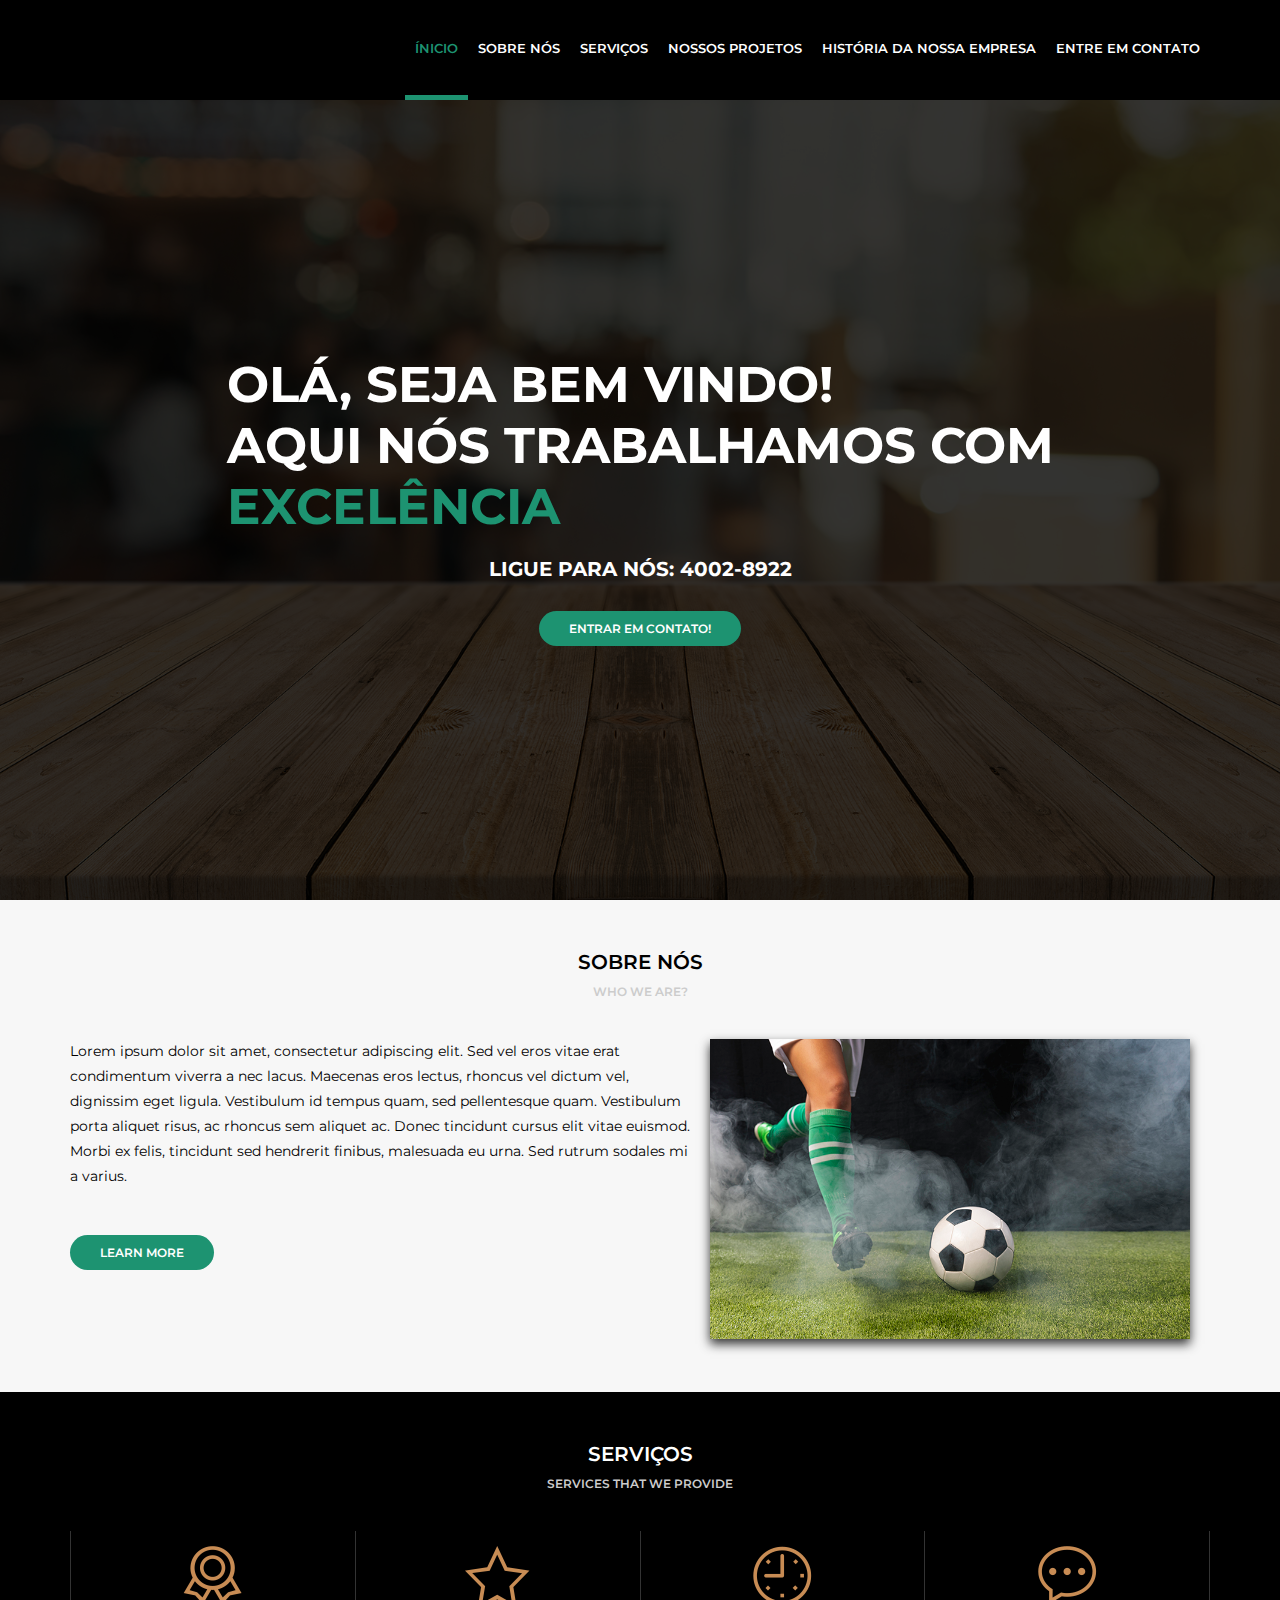
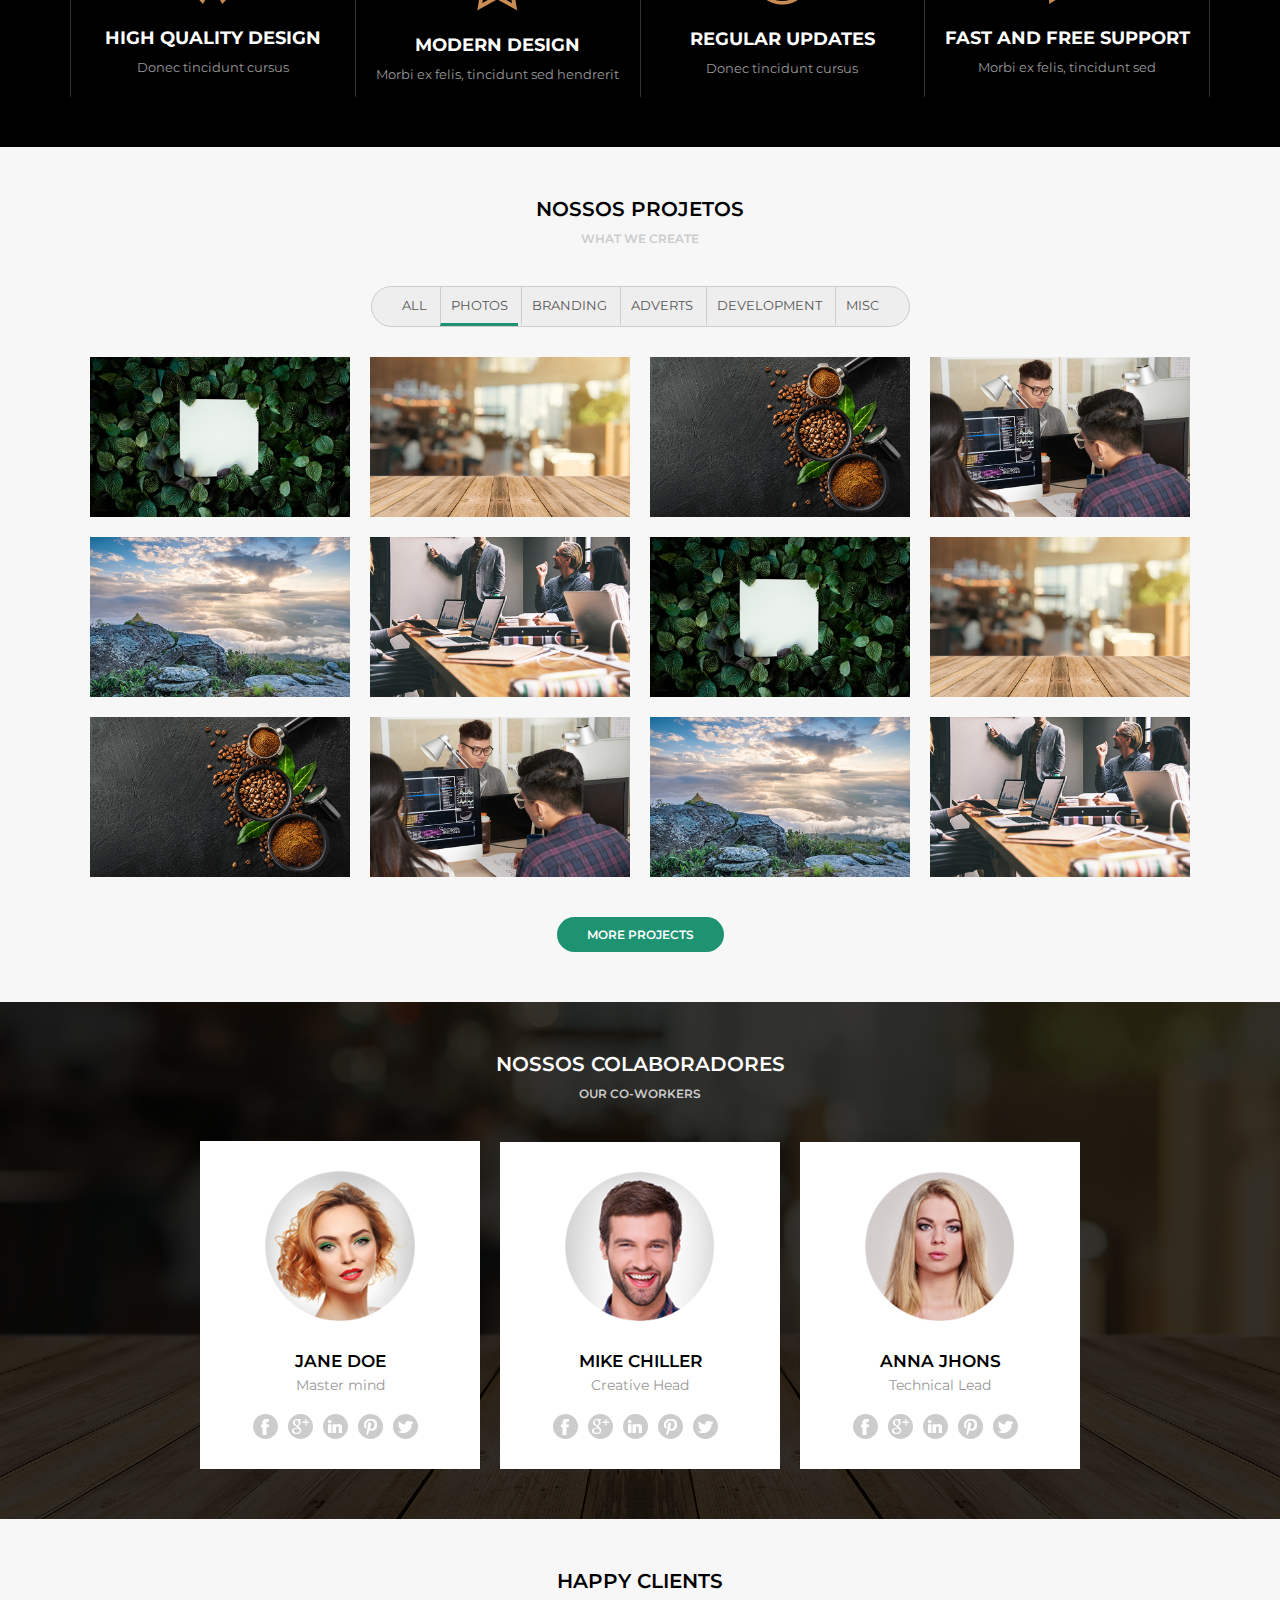
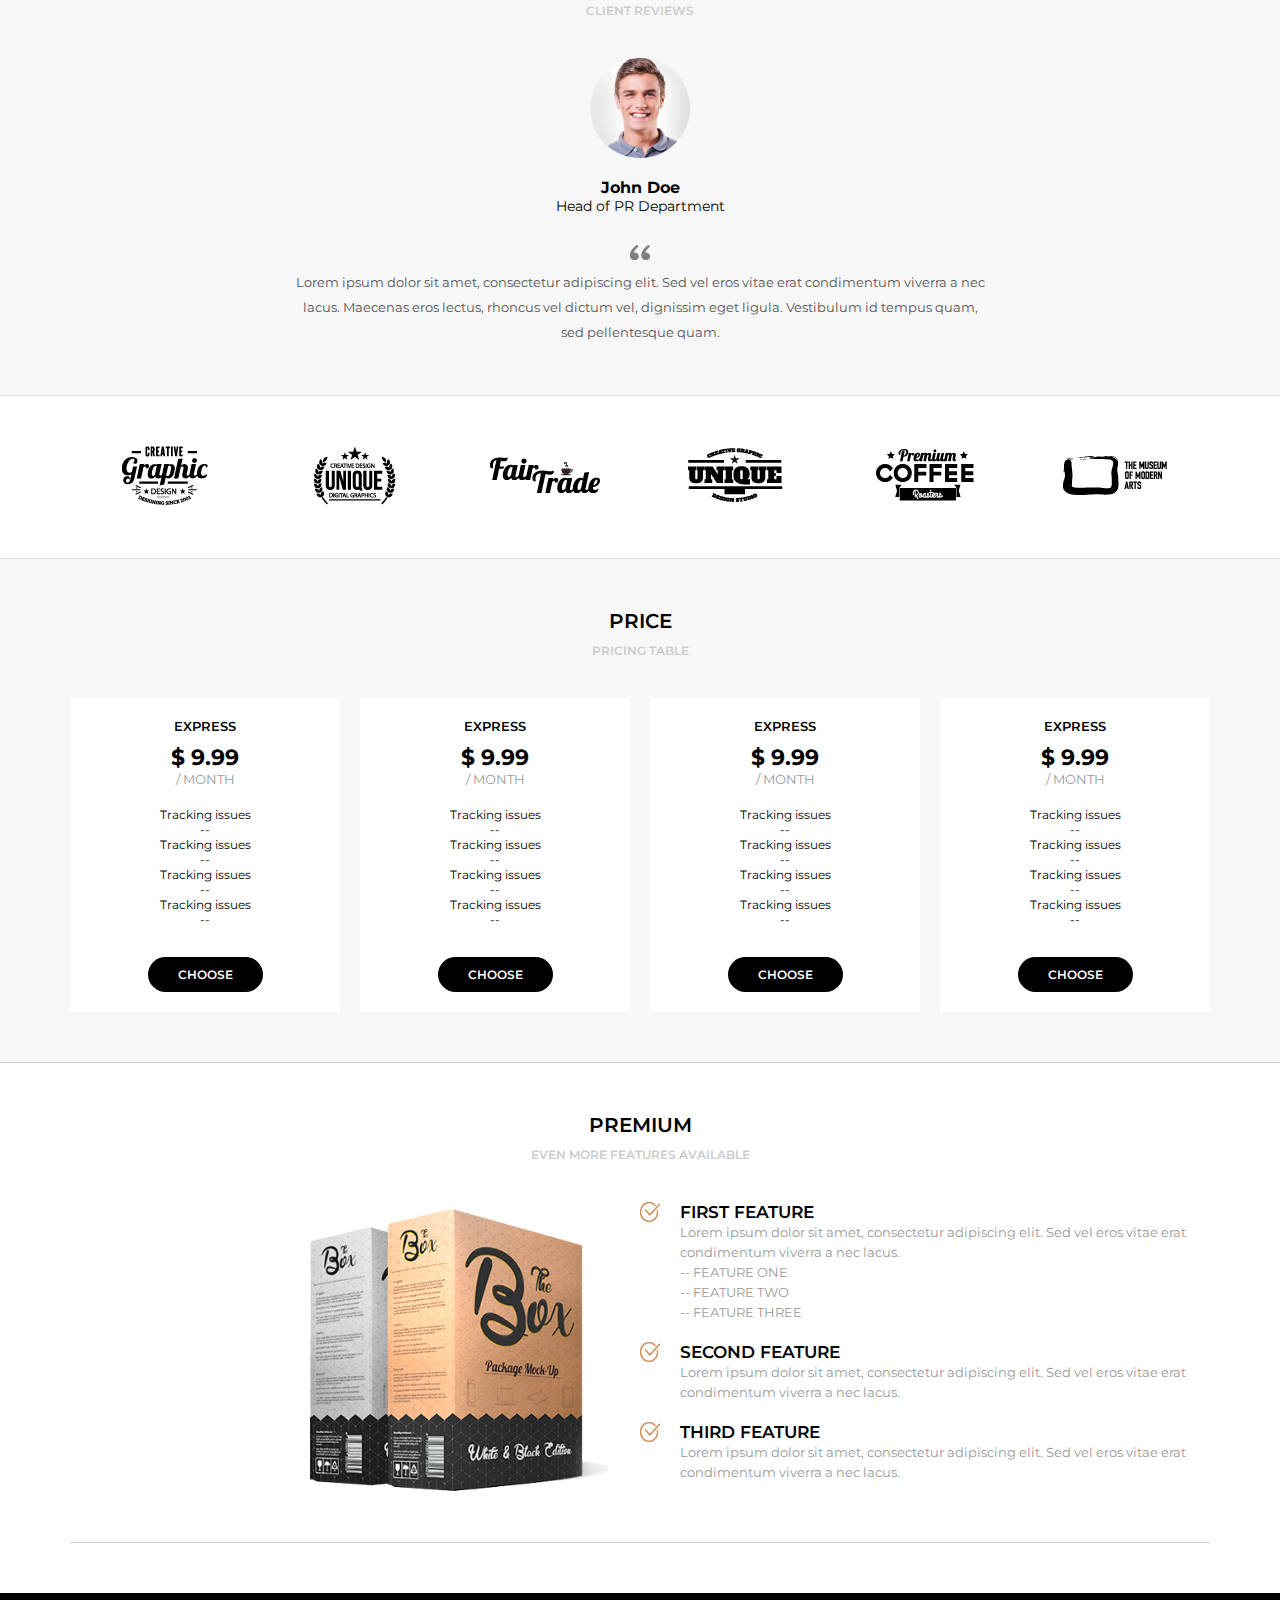
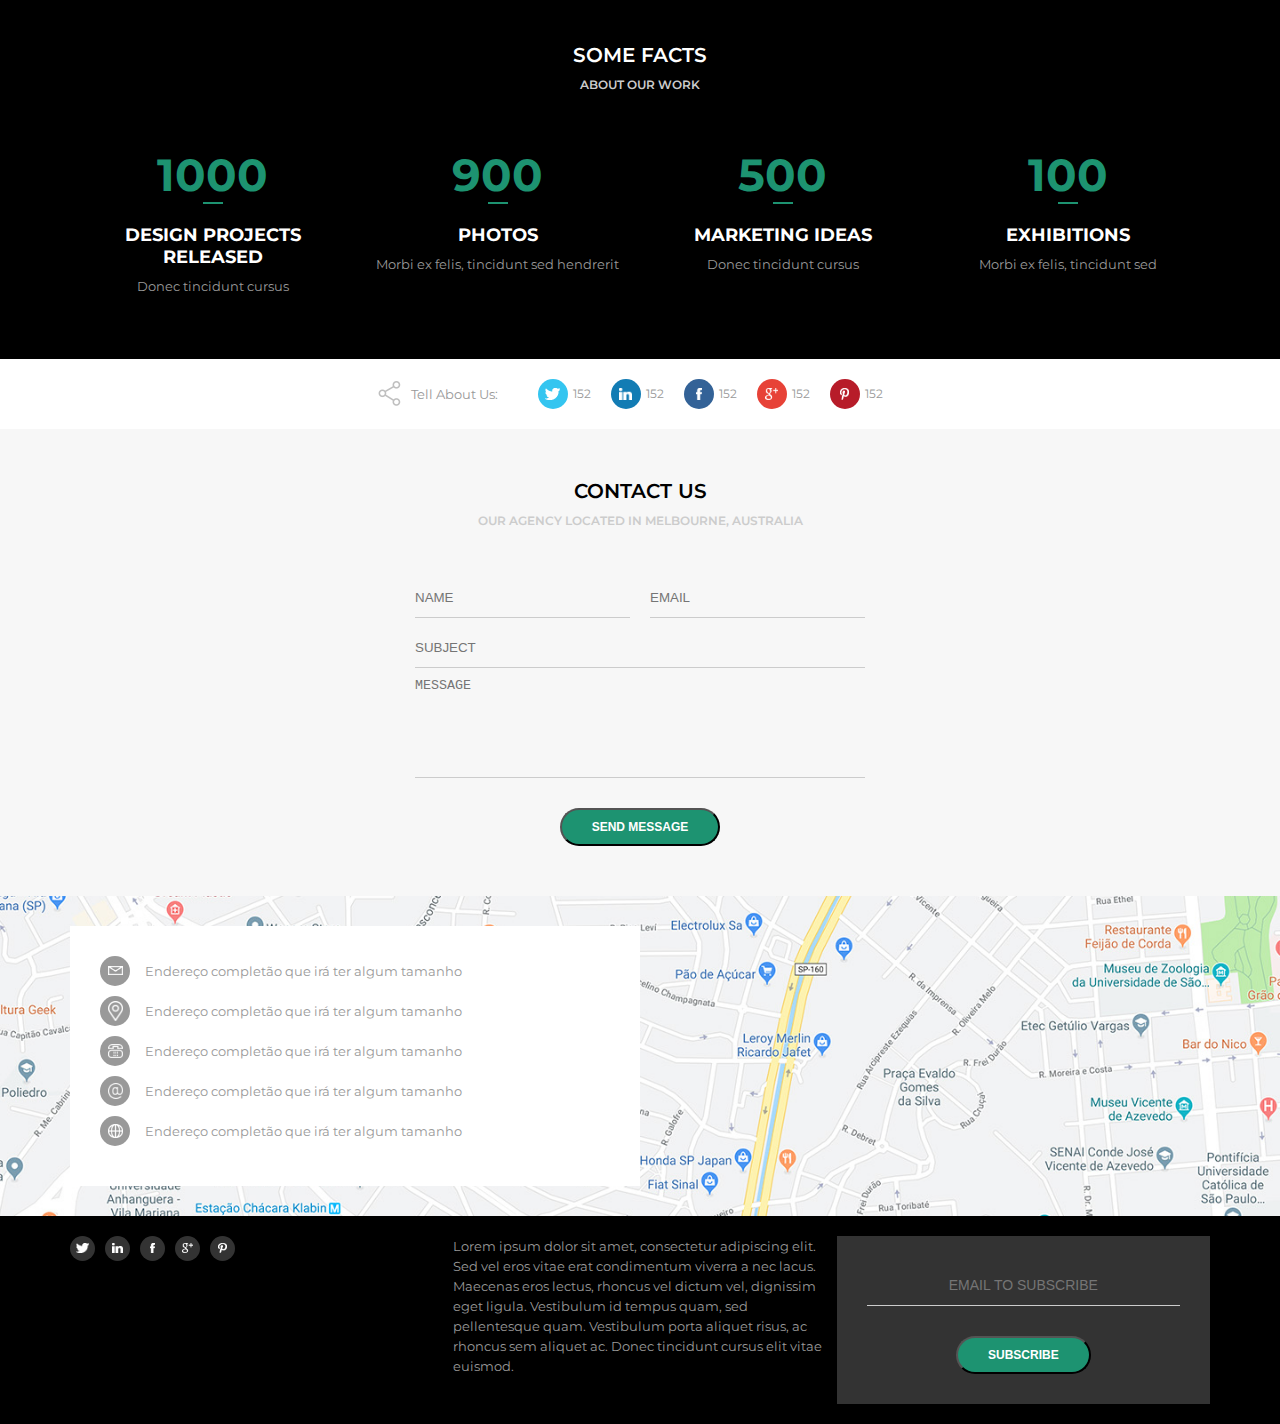
==== commit 38506a47: "atualização" ====
--- a/home.html
+++ b/home.html
@@ -11,59 +11,48 @@
 <header>
     <div class="header">
         <div class="logo">
-            <div class="logoimg"></div>
+            <div class="logoimg">
+                <img src="../page_independent/media/Logo_atualizado_sem_fundo1.png" alt="">
+            </div>
         </div>
        
         <div class="menu">
             <img class="menu-opener" src="assets/images/menu.png" />
             <nav>
                 <ul>
-                    <li class="active"><a href="">Home</a></li>
-                    <li><a href="">About us</a></li>
-                    <li><a href="">Services</a></li>
-                    <li><a href="">Our Projects</a></li>
-                    <li><a href="">Our Team</a></li>
-                    <li><a href="">Happy Clients</a></li>
-                    <li><a href="">Price</a></li>
-                    <li><a href="">Some Facts</a></li>
-                    <li><a href="">Contact Us</a></li>
+                    <li class="active"><a href="">Ínicio</a></li>
+                    <li><a href="">Sobre Nós</a></li>
+                    <li><a href="">Serviços</a></li>
+                    <li><a href="">Nossos Projetos</a></li>
+                    <li><a href="">história da Nossa Empresa</a></li>
+                    <li><a href="">Entre em Contato</a></li>
                 </ul>
             </nav>
         </div>
     </div>
 </header>
+
+
+
 <main>
     <section class="banner">
-        <div class="sliders" style="margin-left:0;">
-            <div class="slide">
-                <div class="slidearea">
-                    <h1>Design is about<br/><span>Communication</span></h1>
-                    <h2>Call Us: +00 0 1234 5678</h2>
-                    <a href="" class="button">Get in touch!</a>
-                </div>
-            </div><div class="slide">
-                <div class="slidearea">
-                    <h1>Design is about<br/><span>Teste</span></h1>
-                    <h2>Call Us: +00 0 1234 5678</h2>
-                    <a href="" class="button">Get in touch!</a>
-                </div>
-            </div><div class="slide">
-                <div class="slidearea">
-                    <h1>Design is about<br/><span>Algo</span></h1>
-                    <h2>Call Us: +00 0 1234 5678</h2>
-                    <a href="" class="button">Get in touch!</a>
-                </div>
-            </div>
-        </div>
-        <div class="sliders-pointers">
-            <div class="pointer active"></div>
-            <div class="pointer"></div>
-            <div class="pointer"></div>
-        </div>
-    </section>
+        <div class="slogan" >
+            <div class="slogan-item">
+                <div class="slogan-area">
+                    <h1>Olá, Seja Bem Vindo! <br> Aqui nós trabalhamos com<br/><span>EXCELÊNCIA</span></h1>
+                    <h2>Ligue para nós: 4002-8922</h2>
+                    <a href="" class="button">Entrar em Contato!</a>
+                </div>
+            </div>
+        </div>
+    </section>
+
+
+
+
 
     <section class="default light">
-        <div class="section-title">About us</div>
+        <div class="section-title">Sobre nós</div>
         <div class="section-desc">Who we are?</div>
         <div class="section-body">
             <div class="section-aboutus">
@@ -79,8 +68,11 @@
         </div>
     </section>
 
+
+
+
     <section class="default dark">
-        <div class="section-title">Services</div>
+        <div class="section-title">serviços</div>
         <div class="section-desc">Services that we provide</div>
         <div class="section-body">
             <div class="section-services">
@@ -108,8 +100,11 @@
         </div>
     </section>
 
+
+
+
     <section class="default light">
-        <div class="section-title">Our Projects</div>
+        <div class="section-title">Nossos Projetos</div>
         <div class="section-desc">What we create</div>
         <div class="section-body">
             <div class="section-projects">
@@ -241,7 +236,7 @@
 
     <section class="default dark bg-team">
         <div class="section-team-area">
-            <div class="section-title">Our Team</div>
+            <div class="section-title">Nossos Colaboradores</div>
             <div class="section-desc">Our Co-Workers</div>
             <div class="section-body">
                 <div class="section-team">
@@ -301,11 +296,6 @@
                         </div>
                     </div>
                 </div>
-                <div class="sliders-pointers">
-                    <div class="pointer active"></div>
-                    <div class="pointer"></div>
-                    <div class="pointer"></div>
-                </div>
             </div>
         </div>
     </section>
@@ -341,11 +331,6 @@
                             <div class="section-testimonials--quote">Lorem ipsum dolor sit amet, consectetur adipiscing elit. Sed vel eros vitae erat condimentum viverra a nec lacus. Maecenas eros lectus, rhoncus vel dictum vel, dignissim eget ligula. Vestibulum id tempus quam, sed pellentesque quam.</div>
                         </div>
                     </div>
-                </div>
-                <div class="sliders-pointers">
-                    <div class="pointer active"></div>
-                    <div class="pointer"></div>
-                    <div class="pointer"></div>
                 </div>
             </div>
         </div>
@@ -473,11 +458,6 @@
                         </div>
                     </div>
                 </div>
-                <div class="sliders-pointers">
-                    <div class="pointer active"></div>
-                    <div class="pointer"></div>
-                    <div class="pointer"></div>
-                </div>
             </div>
         </div>
     </section>
--- a/assets/css/style.css
+++ b/assets/css/style.css
@@ -23,12 +23,10 @@
 .logo {
     width:100px;
 }
-.logoimg {
-    width:80px;
-    height:80px;
-    background-color:#B28756;
-    border-radius:40px;
-}
+.logoimg img{
+    width: 150px;
+}
+
 .menu-opener {
     display:none;
 }
@@ -58,13 +56,13 @@
 }
 .menu li a:hover,
 .menu .active a {
-    border-bottom:5px solid #B28756;
-    color:#CCC;
+    border-bottom:5px solid ;
+    color:#1D9371;
 }
 
 .button {
     display:inline-block;
-    background-color:#B28756;
+    background-color:#1D9371;
     color:#FFF;
     text-transform: uppercase;
     font-size:12px;
@@ -78,7 +76,7 @@
     background-color:#000;
 }
 .button--dark:hover {
-    background-color:#B28756;
+    background-color:#1D9371;
 }
 
 .banner {
@@ -89,17 +87,17 @@
     background-position:bottom;
     overflow:hidden;
 }
-.banner .sliders {
+.banner .slogan {
     width:1000vw;
     height:100%;
 }
-.banner .slide {
+.banner .slogan-item {
     width:100vw;
     height:100%;
     display:inline-block;
     background-color:rgba(0, 0, 0, 0.8);
 }
-.banner .slidearea {
+.banner .slogan-area {
     display:flex;
     flex-direction:column;
     height:100%;
@@ -113,34 +111,12 @@
     font-size:50px;
 }
 .banner h1 span {
-    color:#B28756;
+    color:#1D9371;
 }
 .banner h2 {
     text-transform: uppercase;
     margin-top:20px;
 }
-.banner .sliders-pointers {
-    width:100vw;
-    height:20px;
-    position:absolute;
-    margin-top:-50px;
-    display:flex;
-    justify-content: center;
-    align-items: center;
-}
-.banner .pointer {
-    width:15px;
-    height:15px;
-    border:2px solid #B28756;
-    border-radius:8px;
-    margin-left:5px;
-    margin-right:5px;
-    cursor:pointer;
-}
-.banner .pointer.active {
-    background-color:#B28756;
-}
-
 
 .default {
     padding-top:50px;
@@ -208,7 +184,7 @@
     margin-right:10px;
 }
 .footer-social a:hover {
-    background-color:#B28756;
+    background-color:#1D9371;
 }
 .footer-social img {
     height:10px;
@@ -319,7 +295,7 @@
 }
 .section-projects--filters li:hover,
 .section-projects--filters li.active {
-    border-bottom:3px solid #B28756;
+    border-bottom:3px solid #1D9371;
 }
 .section-projects--filters li:first-child {
     border-left:0;
@@ -412,14 +388,14 @@
 .section-team-area .pointer {
     width:15px;
     height:15px;
-    border:2px solid #B28756;
+    border:2px solid #1D9371;
     border-radius:8px;
     margin-left:5px;
     margin-right:5px;
     cursor:pointer;
 }
 .section-team-area .pointer.active {
-    background-color:#B28756;
+    background-color:#1D9371;
 }
 .section-team--avatar {
     width:150px;
@@ -451,7 +427,7 @@
     margin-right:10px;
 }
 .section-team--social a:hover {
-    background-color:#B28756;
+    background-color:#1D9371;
 }
 
 .testimonials .section-body {
@@ -513,14 +489,14 @@
 .section-testimonials .pointer {
     width:15px;
     height:15px;
-    border:2px solid #B28756;
+    border:2px solid #1D9371;
     border-radius:8px;
     margin-left:5px;
     margin-right:5px;
     cursor:pointer;
 }
 .section-testimonials .pointer.active {
-    background-color:#B28756;
+    background-color:#1D9371;
 }
 
 .section-companies {
@@ -642,14 +618,14 @@
 .section-premium .pointer {
     width:15px;
     height:15px;
-    border:2px solid #B28756;
+    border:2px solid #1D9371;
     border-radius:8px;
     margin-left:5px;
     margin-right:5px;
     cursor:pointer;
 }
 .section-premium .pointer.active {
-    background-color:#B28756;
+    background-color:#1D9371;
 }
 
 
@@ -662,12 +638,12 @@
     padding:15px;
 }
 .section-fact h3 {
-    color:#B28756;
+    color:#1D9371;
     font-size:45px;
 }
 .section-fact-line {
     width:20px;
-    border-bottom:2px solid #B28756;
+    border-bottom:2px solid #1D9371;
     margin:auto;
 }
 .section-fact h4 {
@@ -849,7 +825,7 @@
     }
     .menu li.active a {
         border:0;
-        color:#B28756;
+        color:#1D9371;
     }
 
 
@@ -952,7 +928,7 @@
     }
     .menu li.active a {
         border:0;
-        color:#B28756;
+        color:#1D9371;
     }
 
     .banner h1 {
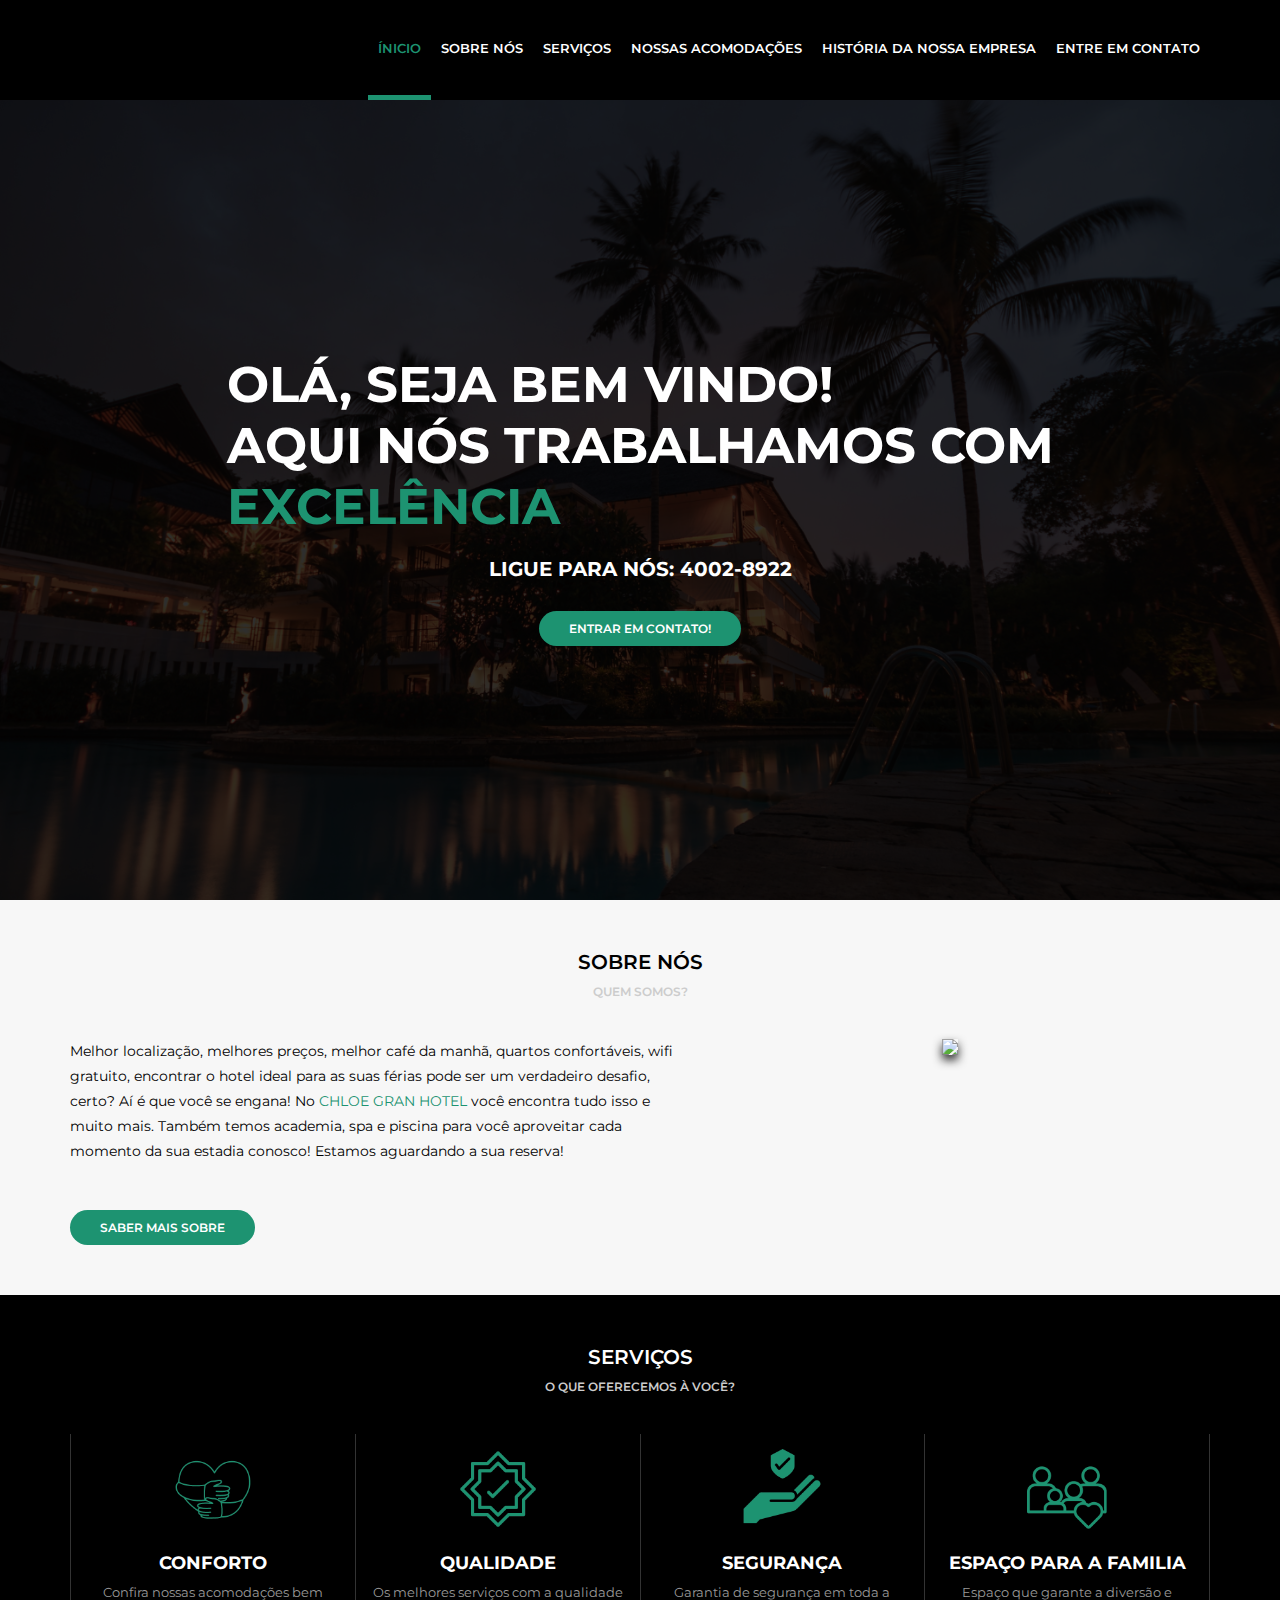
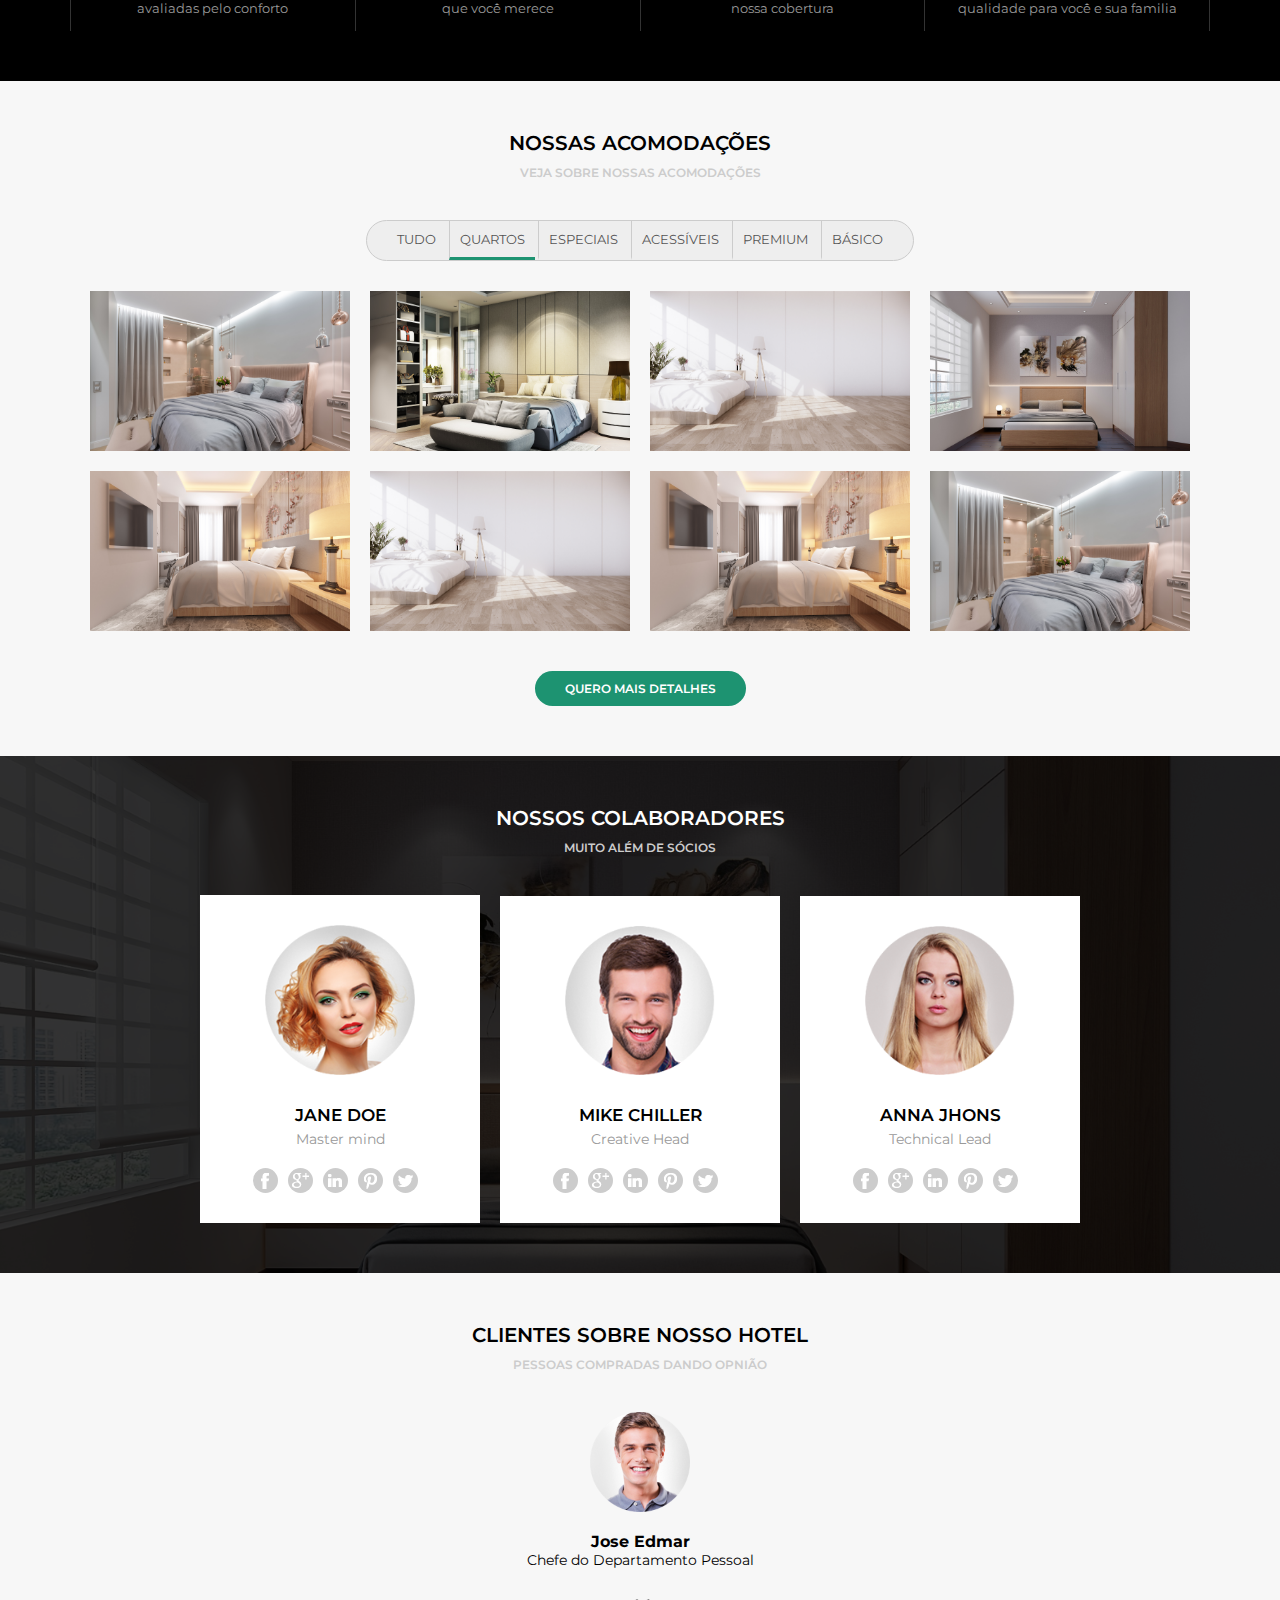
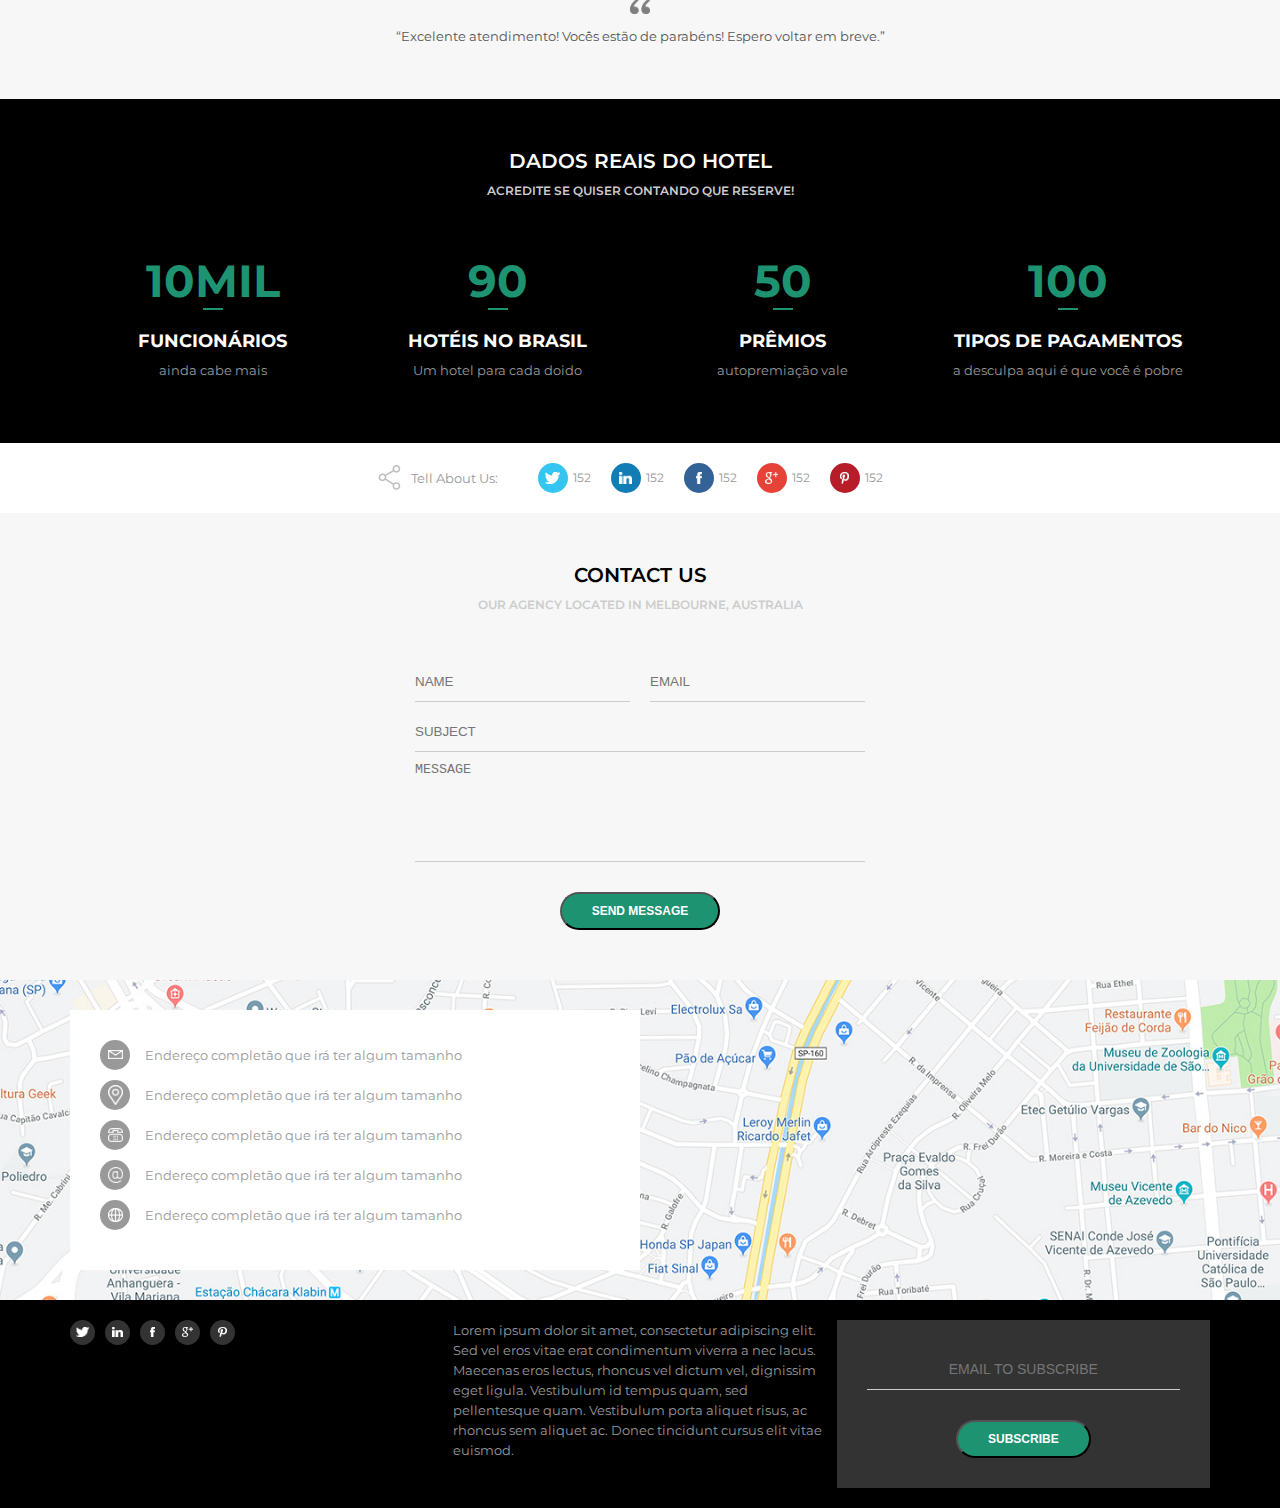
==== commit 395279f5: "finalizando sessão dados" ====
--- a/home.html
+++ b/home.html
@@ -2,7 +2,7 @@
 <html>
 <head>
     <meta charset="UTF-8" />
-    <title>Awax</title>
+    <title>SEJA BEM VINDO: CHLOE GRAN HOTEL</title>
     <meta name="viewport" content="width=device-width,minimum-scale=1,initial-scale=1" />
     <link href="https://fonts.googleapis.com/css?family=Montserrat:300,400,600,700&display=swap" rel="stylesheet" />
     <link rel="stylesheet" type="text/css" href="assets/css/style.css" />
@@ -17,13 +17,13 @@
         </div>
        
         <div class="menu">
-            <img class="menu-opener" src="assets/images/menu.png" />
+            <img class="menu-opener" src="../page_independent/icones/menupng-removebg-preview.png" />
             <nav>
                 <ul>
                     <li class="active"><a href="">Ínicio</a></li>
                     <li><a href="">Sobre Nós</a></li>
                     <li><a href="">Serviços</a></li>
-                    <li><a href="">Nossos Projetos</a></li>
+                    <li><a href="">Nossas Acomodações</a></li>
                     <li><a href="">história da Nossa Empresa</a></li>
                     <li><a href="">Entre em Contato</a></li>
                 </ul>
@@ -53,16 +53,16 @@
 
     <section class="default light">
         <div class="section-title">Sobre nós</div>
-        <div class="section-desc">Who we are?</div>
-        <div class="section-body">
-            <div class="section-aboutus">
-                <div class="section-aboutus--left">
-                    <p>Lorem ipsum dolor sit amet, consectetur adipiscing elit. Sed vel eros vitae erat condimentum viverra a nec lacus. Maecenas eros lectus, rhoncus vel dictum vel, dignissim eget ligula. Vestibulum id tempus quam, sed pellentesque quam. Vestibulum porta aliquet risus, ac rhoncus sem aliquet ac. Donec tincidunt cursus elit vitae euismod. Morbi ex felis, tincidunt sed hendrerit finibus, malesuada eu urna. Sed rutrum sodales mi a varius.</p>
+        <div class="section-desc">Quem somos?</div>
+        <div class="section-body">
+            <div class="section-sobre">
+                <div class="section-sobre--left">
+                    <p>Melhor localização, melhores preços, melhor café da manhã, quartos confortáveis, wifi gratuito, encontrar o hotel ideal para as suas férias pode ser um verdadeiro desafio, certo? Aí é que você se engana! No <span>CHLOE GRAN HOTEL</span> você encontra tudo isso e muito mais. Também temos academia, spa e piscina para você aproveitar cada momento da sua estadia conosco! Estamos aguardando a sua reserva!</p>
                     <br/>
-                    <a href="" class="button">Learn More</a>
-                </div>
-                <div class="section-aboutus--right">
-                    <img src="media/foto9.jpg" />
+                    <a href="" class="button">SABER MAIS SOBRE</a>
+                </div>
+                <div class="section-sobre--right">
+                    <img src="../page_independent/assets/images/hotelbg1.png" />
                 </div>
             </div>
         </div>
@@ -73,180 +73,149 @@
 
     <section class="default dark">
         <div class="section-title">serviços</div>
-        <div class="section-desc">Services that we provide</div>
+        <div class="section-desc">O que Oferecemos à você?</div>
         <div class="section-body">
             <div class="section-services">
                 <div class="section-service">
-                    <img src="assets/images/medalha.png" />
-                    <h4>High Quality Design</h4>
-                    <p>Donec tincidunt cursus</p>
+                    <img src="assets/images/confortopng-removebg-preview.png" />
+                    <h4>conforto</h4>
+                    <p>Confira nossas acomodações bem avaliadas pelo conforto</p>
                 </div>
                 <div class="section-service">
-                    <img src="assets/images/estrela.png" />
-                    <h4>Modern Design</h4>
-                    <p>Morbi ex felis, tincidunt sed hendrerit</p>
+                    <img src="assets/images/qualidadepng-removebg-preview.png" />
+                    <h4>Qualidade</h4>
+                    <p>Os melhores serviços com a qualidade que você merece</p>
                 </div>
                 <div class="section-service">
-                    <img src="assets/images/relogio.png" />
-                    <h4>Regular Updates</h4>
-                    <p>Donec tincidunt cursus</p>
+                    <img src="assets/images/segurançapng-removebg-preview.png" />
+                    <h4>Segurança</h4>
+                    <p>Garantia de segurança em toda a nossa cobertura</p>
                 </div>
                 <div class="section-service">
-                    <img src="assets/images/balao.png" />
-                    <h4>Fast and free support</h4>
-                    <p>Morbi ex felis, tincidunt sed</p>
-                </div>
-            </div>
-        </div>
-    </section>
+                    <img src="assets/images/familiapng-removebg-preview.png" />
+                    <h4>Espaço para a familia</h4>
+                    <p>Espaço que garante a diversão e qualidade para você e sua familia</p>
+                </div>
+            </div>
+        </div>
+    </section>
+
+
 
 
 
 
     <section class="default light">
-        <div class="section-title">Nossos Projetos</div>
-        <div class="section-desc">What we create</div>
-        <div class="section-body">
-            <div class="section-projects">
-                <div class="section-projects--filters">
+        <div class="section-title">Nossas Acomodações</div>
+        <div class="section-desc">Veja sobre nossas acomodações</div>
+        <div class="section-body">
+            <div class="section-acomodacoes">
+                <div class="section-acomodacoes--filters">
                     <ul>
-                        <li>All</li>
-                        <li class="active">Photos</li>
-                        <li>Branding</li>
-                        <li>Adverts</li>
-                        <li>Development</li>
-                        <li>Misc</li>
+                        <li>Tudo</li>
+                        <li class="active">Quartos</li>
+                        <li>Especiais</li>
+                        <li>Acessíveis</li>
+                        <li>Premium</li>
+                        <li>Básico</li>
                     </ul>
                 </div>
-                <div class="section-projects--photos">
-                    <div class="section-projects--photo">
-                        <div class="section-projects--photoarea">
-                            <div class="section-projects--photoinfo">
-                                <h5>ABOUT</h5>
-                                <p>Vestibulum porta aliquet risus</p>
-                            </div>
-                            <img src="media/foto1.jpg" />
-                        </div>
-                    </div>
-                    <div class="section-projects--photo">
-                        <div class="section-projects--photoarea">
-                            <div class="section-projects--photoinfo">
-                                <h5>ABOUT</h5>
-                                <p>Vestibulum porta aliquet risus</p>
-                            </div>
-                            <img src="media/foto2.jpg" />
-                        </div>
-                    </div>
-                    <div class="section-projects--photo">
-                        <div class="section-projects--photoarea">
-                            <div class="section-projects--photoinfo">
-                                <h5>ABOUT</h5>
-                                <p>Vestibulum porta aliquet risus</p>
-                            </div>
-                            <img src="media/foto3.jpg" />
-                        </div>
-                    </div>
-                    <div class="section-projects--photo">
-                        <div class="section-projects--photoarea">
-                            <div class="section-projects--photoinfo">
-                                <h5>ABOUT</h5>
-                                <p>Vestibulum porta aliquet risus</p>
-                            </div>
-                            <img src="media/foto4.jpg" />
-                        </div>
-                    </div>
-                    <div class="section-projects--photo">
-                        <div class="section-projects--photoarea">
-                            <div class="section-projects--photoinfo">
-                                <h5>ABOUT</h5>
-                                <p>Vestibulum porta aliquet risus</p>
-                            </div>
-                            <img src="media/foto5.jpg" />
-                        </div>
-                    </div>
-                    <div class="section-projects--photo">
-                        <div class="section-projects--photoarea">
-                            <div class="section-projects--photoinfo">
-                                <h5>ABOUT</h5>
-                                <p>Vestibulum porta aliquet risus</p>
-                            </div>
-                            <img src="media/foto6.jpg" />
-                        </div>
-                    </div>
-                    <div class="section-projects--photo">
-                        <div class="section-projects--photoarea">
-                            <div class="section-projects--photoinfo">
-                                <h5>ABOUT</h5>
-                                <p>Vestibulum porta aliquet risus</p>
-                            </div>
-                            <img src="media/foto1.jpg" />
-                        </div>
-                    </div>
-                    <div class="section-projects--photo">
-                        <div class="section-projects--photoarea">
-                            <div class="section-projects--photoinfo">
-                                <h5>ABOUT</h5>
-                                <p>Vestibulum porta aliquet risus</p>
-                            </div>
-                            <img src="media/foto2.jpg" />
-                        </div>
-                    </div>
-                    <div class="section-projects--photo">
-                        <div class="section-projects--photoarea">
-                            <div class="section-projects--photoinfo">
-                                <h5>ABOUT</h5>
-                                <p>Vestibulum porta aliquet risus</p>
-                            </div>
-                            <img src="media/foto3.jpg" />
-                        </div>
-                    </div>
-                    <div class="section-projects--photo">
-                        <div class="section-projects--photoarea">
-                            <div class="section-projects--photoinfo">
-                                <h5>ABOUT</h5>
-                                <p>Vestibulum porta aliquet risus</p>
-                            </div>
-                            <img src="media/foto4.jpg" />
-                        </div>
-                    </div>
-                    <div class="section-projects--photo">
-                        <div class="section-projects--photoarea">
-                            <div class="section-projects--photoinfo">
-                                <h5>ABOUT</h5>
-                                <p>Vestibulum porta aliquet risus</p>
-                            </div>
-                            <img src="media/foto5.jpg" />
-                        </div>
-                    </div>
-                    <div class="section-projects--photo">
-                        <div class="section-projects--photoarea">
-                            <div class="section-projects--photoinfo">
-                                <h5>ABOUT</h5>
-                                <p>Vestibulum porta aliquet risus</p>
-                            </div>
-                            <img src="media/foto6.jpg" />
-                        </div>
-                    </div>
-                </div>
-
-                <a href="" class="button">More Projects</a>
-            </div>
-        </div>
-    </section>
+                <div class="section-acomodacoes--photos">
+                    <div class="section-acomodacoes--photo">
+                        <div class="section-acomodacoes--photoarea">
+                            <div class="section-acomodacoes--photoinfo">
+                                <h5>ESTILO FILME</h5>
+                                <p>ótimo pra quem só quer uma noite</p>
+                            </div>
+                            <img src="media/quartotex1.png" />
+                        </div>
+                    </div>
+                    <div class="section-acomodacoes--photo">
+                        <div class="section-acomodacoes--photoarea">
+                            <div class="section-acomodacoes--photoinfo">
+                                <h5>TEM TV</h5>
+                                <p>Pra quem não tem nada pra fazer</p>
+                            </div>
+                            <img src="media/quartotex2.png" />
+                        </div>
+                    </div>
+                    <div class="section-acomodacoes--photo">
+                        <div class="section-acomodacoes--photoarea">
+                            <div class="section-acomodacoes--photoinfo">
+                                <h5>SOBRE O QUARTO</h5>
+                                <p>da pra dormir de boa</p>
+                            </div>
+                            <img src="media/quartotex3.png" />
+                        </div>
+                    </div>
+                    <div class="section-acomodacoes--photo">
+                        <div class="section-acomodacoes--photoarea">
+                            <div class="section-acomodacoes--photoinfo">
+                                <h5>LUZ DEBAIXO DA CAMA</h5>
+                                <p>da pra fazer uma festa debaixo da cama</p>
+                            </div>
+                            <img src="media/quartotex4.png" />
+                        </div>
+                    </div>
+                    <div class="section-acomodacoes--photo">
+                        <div class="section-acomodacoes--photoarea">
+                            <div class="section-acomodacoes--photoinfo">
+                                <h5>ESTILO SOLTEIRO</h5>
+                                <p>só não deixa namorada saber </p>
+                            </div>
+                            <img src="media/quartotex5.png" />
+                        </div>
+                    </div>
+                    <div class="section-acomodacoes--photo">
+                        <div class="section-acomodacoes--photoarea">
+                            <div class="section-acomodacoes--photoinfo">
+                                <h5>ANTISSOCIAL</h5>
+                                <p>não tem serviço de quarto neste caso</p>
+                            </div>
+                            <img src="media/quartotex3.png" />
+                        </div>
+                    </div>
+                    <div class="section-acomodacoes--photo">
+                        <div class="section-acomodacoes--photoarea">
+                            <div class="section-acomodacoes--photoinfo">
+                                <h5>ESTILO FLASH</h5>
+                                <p>pra quem tem problema em demorar na cama</p>
+                            </div>
+                            <img src="media/quartotex5.png" />
+                        </div>
+                    </div>
+                    <div class="section-acomodacoes--photo">
+                        <div class="section-acomodacoes--photoarea">
+                            <div class="section-acomodacoes--photoinfo">
+                                <h5>TURISTA</h5>
+                                <p>na verdade nem tem essa cama</p>
+                            </div>
+                            <img src="media/quartotex1.png" />
+                        </div>
+                    </div>
+        
+                <a href="" class="button">Quero mais detalhes</a>
+            </div>
+        </div>
+    </section>
+
+
+
+
 
     <section class="default dark bg-team">
-        <div class="section-team-area">
+        <div class="section-colaborador-area">
             <div class="section-title">Nossos Colaboradores</div>
-            <div class="section-desc">Our Co-Workers</div>
+            <div class="section-desc">MUITO ALÉM DE SÓCIOS</div>
             <div class="section-body">
-                <div class="section-team">
-                    <div class="sliders" style="margin-left:0;">
-                        <div class="slide">
-                            <div class="slidearea">
-                                <img class="section-team--avatar" src="media/mulher1.png" />
-                                <div class="section-team--name">Jane Doe</div>
-                                <div class="section-team--role">Master mind</div>
-                                <div class="section-team--social">
+                <div class="section-colaborador">
+                    <div class="area-items">
+                        <div class="area-item">
+                            <div class="socio-area">
+                                <img class="section-colaborador--avatar" src="media/mulher1.png" />
+                                <div class="section-colaborador--name">Jane Doe</div>
+                                <div class="section-colaborador--role">Master mind</div>
+                                <div class="section-colaborador--social">
                                         <a href=""><img src="assets/images/facebook.png" /></a>
                                         <a href=""><img src="assets/images/googleplus.png" /></a>
                                         <a href=""><img src="assets/images/linkedin.png" /></a>
@@ -254,12 +223,12 @@
                                         <a href=""><img src="assets/images/twitter.png" /></a>
                                 </div>
                             </div>
-                        </div><div class="slide">
-                            <div class="slidearea">
-                                <img class="section-team--avatar" src="media/homem1.png" />
-                                <div class="section-team--name">Mike Chiller</div>
-                                <div class="section-team--role">Creative Head</div>
-                                <div class="section-team--social">
+                        </div><div class="area-item">
+                            <div class="socio-area">
+                                <img class="section-colaborador--avatar" src="media/homem1.png" />
+                                <div class="section-colaborador--name">Mike Chiller</div>
+                                <div class="section-colaborador--role">Creative Head</div>
+                                <div class="section-colaborador--social">
                                         <a href=""><img src="assets/images/facebook.png" /></a>
                                         <a href=""><img src="assets/images/googleplus.png" /></a>
                                         <a href=""><img src="assets/images/linkedin.png" /></a>
@@ -267,12 +236,12 @@
                                         <a href=""><img src="assets/images/twitter.png" /></a>
                                 </div>
                             </div>
-                        </div><div class="slide">
-                            <div class="slidearea">
-                                <img class="section-team--avatar" src="media/mulher2.png" />
-                                <div class="section-team--name">Anna Jhons</div>
-                                <div class="section-team--role">Technical Lead</div>
-                                <div class="section-team--social">
+                        </div><div class="area-item">
+                            <div class="socio-area">
+                                <img class="section-colaborador--avatar" src="media/mulher2.png" />
+                                <div class="section-colaborador--name">Anna Jhons</div>
+                                <div class="section-colaborador--role">Technical Lead</div>
+                                <div class="section-colaborador--social">
                                         <a href=""><img src="assets/images/facebook.png" /></a>
                                         <a href=""><img src="assets/images/googleplus.png" /></a>
                                         <a href=""><img src="assets/images/linkedin.png" /></a>
@@ -280,220 +249,77 @@
                                         <a href=""><img src="assets/images/twitter.png" /></a>
                                 </div>
                             </div>
-                        </div><div class="slide">
-                            <div class="slidearea">
-                                <img class="section-team--avatar" src="media/mulher1.png" />
-                                <div class="section-team--name">Jane Doe</div>
-                                <div class="section-team--role">Master mind</div>
-                                <div class="section-team--social">
-                                        <a href=""><img src="assets/images/facebook.png" /></a>
-                                        <a href=""><img src="assets/images/googleplus.png" /></a>
-                                        <a href=""><img src="assets/images/linkedin.png" /></a>
-                                        <a href=""><img src="assets/images/pinterest.png" /></a>
-                                        <a href=""><img src="assets/images/twitter.png" /></a>
-                                </div>
-                            </div>
-                        </div>
-                    </div>
-                </div>
-            </div>
-        </div>
-    </section>
-
-    <section class="default light testimonials">
-        <div class="section-title">Happy Clients</div>
-        <div class="section-desc">Client Reviews</div>
-        <div class="section-body">
-            <div class="section-testimonials">
-                <div class="sliders" style="margin-left:0;">
-                    <div class="slide">
-                        <div class="slidearea">
-                            <img class="section-testimonials--avatar" src="media/homem2.png" />
-                            <div class="section-testimonials--name">John Doe</div>
-                            <div class="section-testimonials--role">Head of PR Department</div>
-                            <img class="section-testimonials--quoteimg" src="assets/images/quote.png" />
-                            <div class="section-testimonials--quote">Lorem ipsum dolor sit amet, consectetur adipiscing elit. Sed vel eros vitae erat condimentum viverra a nec lacus. Maecenas eros lectus, rhoncus vel dictum vel, dignissim eget ligula. Vestibulum id tempus quam, sed pellentesque quam.</div>
-                        </div>
-                    </div><div class="slide">
-                        <div class="slidearea">
-                            <img class="section-testimonials--avatar" src="media/homem2.png" />
-                            <div class="section-testimonials--name">John Doe</div>
-                            <div class="section-testimonials--role">Head of PR Department</div>
-                            <img class="section-testimonials--quoteimg" src="assets/images/quote.png" />
-                            <div class="section-testimonials--quote">Lorem ipsum dolor sit amet, consectetur adipiscing elit. Sed vel eros vitae erat condimentum viverra a nec lacus. Maecenas eros lectus, rhoncus vel dictum vel, dignissim eget ligula. Vestibulum id tempus quam, sed pellentesque quam.</div>
-                        </div>
-                    </div><div class="slide">
-                        <div class="slidearea">
-                            <img class="section-testimonials--avatar" src="media/homem2.png" />
-                            <div class="section-testimonials--name">John Doe</div>
-                            <div class="section-testimonials--role">Head of PR Department</div>
-                            <img class="section-testimonials--quoteimg" src="assets/images/quote.png" />
-                            <div class="section-testimonials--quote">Lorem ipsum dolor sit amet, consectetur adipiscing elit. Sed vel eros vitae erat condimentum viverra a nec lacus. Maecenas eros lectus, rhoncus vel dictum vel, dignissim eget ligula. Vestibulum id tempus quam, sed pellentesque quam.</div>
-                        </div>
-                    </div>
-                </div>
-            </div>
-        </div>
-    </section>
-
-    <section class="default section-companies">
-        <div class="section-body">
-            <div class="section-companies--area">
-                <div class="section-company">
-                    <img src="media/empresa1.png" />
-                </div>
-                <div class="section-company">
-                    <img src="media/empresa2.png" />
-                </div>
-                <div class="section-company">
-                    <img src="media/empresa3.png" />
-                </div>
-                <div class="section-company">
-                    <img src="media/empresa4.png" />
-                </div>
-                <div class="section-company">
-                    <img src="media/empresa5.png" />
-                </div>
-                <div class="section-company">
-                    <img src="media/empresa6.png" />
-                </div>
-            </div>
-        </div>
-    </section>
-
-    <section class="default light">
-        <div class="section-title">Price</div>
-        <div class="section-desc">Pricing Table</div>
-        <div class="section-body">
-            <div class="section-price">
-                    <div class="section-price--item">
-                        <div class="section-price--item-name">Express</div>
-                        <div class="section-price--item-money">$ 9.99</div>
-                        <div class="section-price--item-period">/ month</div>
-                        <div class="section-price--item-point">Tracking issues<br/>--</div>
-                        <div class="section-price--item-point">Tracking issues<br/>--</div>
-                        <div class="section-price--item-point">Tracking issues<br/>--</div>
-                        <div class="section-price--item-point">Tracking issues<br/>--</div>
-                        <a href="" class="button button--dark">Choose</a>
-                    </div>
-                    <div class="section-price--item">
-                        <div class="section-price--item-name">Express</div>
-                        <div class="section-price--item-money">$ 9.99</div>
-                        <div class="section-price--item-period">/ month</div>
-                        <div class="section-price--item-point">Tracking issues<br/>--</div>
-                        <div class="section-price--item-point">Tracking issues<br/>--</div>
-                        <div class="section-price--item-point">Tracking issues<br/>--</div>
-                        <div class="section-price--item-point">Tracking issues<br/>--</div>
-                        <a href="" class="button button--dark">Choose</a>
-                    </div>
-                    <div class="section-price--item">
-                        <div class="section-price--item-name">Express</div>
-                        <div class="section-price--item-money">$ 9.99</div>
-                        <div class="section-price--item-period">/ month</div>
-                        <div class="section-price--item-point">Tracking issues<br/>--</div>
-                        <div class="section-price--item-point">Tracking issues<br/>--</div>
-                        <div class="section-price--item-point">Tracking issues<br/>--</div>
-                        <div class="section-price--item-point">Tracking issues<br/>--</div>
-                        <a href="" class="button button--dark">Choose</a>
-                    </div>
-                    <div class="section-price--item">
-                        <div class="section-price--item-name">Express</div>
-                        <div class="section-price--item-money">$ 9.99</div>
-                        <div class="section-price--item-period">/ month</div>
-                        <div class="section-price--item-point">Tracking issues<br/>--</div>
-                        <div class="section-price--item-point">Tracking issues<br/>--</div>
-                        <div class="section-price--item-point">Tracking issues<br/>--</div>
-                        <div class="section-price--item-point">Tracking issues<br/>--</div>
-                        <a href="" class="button button--dark">Choose</a>
-                    </div>
-            </div>
-        </div>
-    </section>
-
-    <section class="default light premium">
-        <div class="section-title">Premium</div>
-        <div class="section-desc">Even More Features Available</div>
-        <div class="section-body">
-            <div class="section-premium">
-                <div class="sliders" style="margin-left:0;">
-                    <div class="slide">
-                        <div class="slidearea">
-                            <div class="section-premium--left">
-                                <img src="media/livros.png" />
-                            </div>
-                            <div class="section-premium--right">
-                                    <div class="section-premium--item">
-                                        <img src="assets/images/check.png" />
-                                        <div>
-                                            <h4>FIRST FEATURE</h4>
-                                            Lorem ipsum dolor sit amet, consectetur adipiscing elit. Sed vel eros vitae erat condimentum viverra a nec lacus.<br/>
-                                            -- FEATURE ONE<br/>
-                                            -- FEATURE TWO<br/>
-                                            -- FEATURE THREE
-                                        </div>
-                                    </div>
-                                    <div class="section-premium--item">
-                                        <img src="assets/images/check.png" />
-                                        <div>
-                                            <h4>SECOND FEATURE</h4>
-                                            Lorem ipsum dolor sit amet, consectetur adipiscing elit. Sed vel eros vitae erat condimentum viverra a nec lacus.
-                                        </div>
-                                    </div>
-                                    <div class="section-premium--item">
-                                        <img src="assets/images/check.png" />
-                                        <div>
-                                            <h4>THIRD FEATURE</h4>
-                                            Lorem ipsum dolor sit amet, consectetur adipiscing elit. Sed vel eros vitae erat condimentum viverra a nec lacus.
-                                        </div>
-                                    </div>
-                            </div>
-                        </div>
-                    </div><div class="slide">
-                        <div class="slidearea">
-                            ...
-                        </div>
-                    </div><div class="slide">
-                        <div class="slidearea">
-                            ...
-                        </div>
-                    </div>
-                </div>
-            </div>
-        </div>
-    </section>
+                        </div>
+                            </div>
+                        </div>
+                    </div>
+                </div>
+            </div>
+        </div>
+    </section>
+
+
+
+
+
+    <section class="default light feedback">
+        <div class="section-title">Clientes sobre nosso Hotel</div>
+        <div class="section-desc">Pessoas compradas dando opnião</div>
+        <div class="section-body">
+            <div class="section-feedback">
+                <div class="area-feedback">
+                    <div class="area-feedback-1">
+                        <div class="area-feedback-2">
+                            <img class="section-feedback--avatar" src="media/homem2.png" />
+                            <div class="section-feedback--name">Jose Edmar</div>
+                            <div class="section-feedback--role">Chefe do Departamento Pessoal</div>
+                            <img class="section-feedback--aspasimg" src="assets/images/quote.png" />
+                            <div class="section-feedback--desc">“Excelente atendimento! Vocês estão de parabéns! Espero voltar em breve.”</div>
+                        </div>
+                    </div> 
+    </section>
+
+
+
+
+
+   
 
     <section class="default dark">
-        <div class="section-title">Some Facts</div>
-        <div class="section-desc">About our work</div>
-        <div class="section-body">
-            <div class="section-facts">
-                <div class="section-fact">
-                    <h3>1000</h3>
-                    <div class="section-fact-line"></div>
-                    <h4>Design Projects Released</h4>
-                    <p>Donec tincidunt cursus</p>
-                </div>
-                <div class="section-fact">
-                    <h3>900</h3>
-                    <div class="section-fact-line"></div>
-                    <h4>Photos</h4>
-                    <p>Morbi ex felis, tincidunt sed hendrerit</p>
-                </div>
-                <div class="section-fact">
-                    <h3>500</h3>
-                    <div class="section-fact-line"></div>
-                    <h4>Marketing Ideas</h4>
-                    <p>Donec tincidunt cursus</p>
-                </div>
-                <div class="section-fact">
+        <div class="section-title">Dados reais do hotel</div>
+        <div class="section-desc">Acredite se quiser contando que reserve!</div>
+        <div class="section-body">
+            <div class="section-dados">
+                <div class="section-dado">
+                    <h3>10MIL</h3>
+                    <div class="section-dado-line"></div>
+                    <h4>Funcionários</h4>
+                    <p>ainda cabe mais</p>
+                </div>
+                <div class="section-dado">
+                    <h3>90</h3>
+                    <div class="section-dado-line"></div>
+                    <h4>Hotéis no Brasil</h4>
+                    <p>Um hotel para cada doido</p>
+                </div>
+                <div class="section-dado">
+                    <h3>50</h3>
+                    <div class="section-dado-line"></div>
+                    <h4>prêmios</h4>
+                    <p>autopremiação vale</p>
+                </div>
+                <div class="section-dado">
                     <h3>100</h3>
-                    <div class="section-fact-line"></div>
-                    <h4>Exhibitions</h4>
-                    <p>Morbi ex felis, tincidunt sed</p>
-                </div>
-            </div>
-        </div>
-    </section>
+                    <div class="section-dado-line"></div>
+                    <h4>Tipos de pagamentos</h4>
+                    <p>a desculpa aqui é que você é pobre</p>
+                </div>
+            </div>
+        </div>
+    </section>
+
+
+
 
     <section class="section-share">
         <div class="section-share--legend">
--- a/assets/css/style.css
+++ b/assets/css/style.css
@@ -82,7 +82,7 @@
 .banner {
     height:calc(100vh - 100px);
     background-color:#333;
-    background-image:url('../images/bg.jpg');
+    background-image:url('../images/hotelbg1.png');
     background-size:cover;
     background-position:bottom;
     overflow:hidden;
@@ -219,21 +219,26 @@
 /*
 CSS DE ÁREAS ESPECÍFICAS
 */
-.section-aboutus {
-    display:flex;
-}
-.section-aboutus--left {
+.section-sobre {
+    display:flex;
+}
+.section-sobre--left {
     flex:1;
 }
-.section-aboutus--left p {
+.section-sobre--left p {
     font-size:14px;
     line-height:25px;
 }
-.section-aboutus--right {
+.section-sobre--left p span{
+    color: #1D9371;
+    text-transform: uppercase;
+    text-decoration: solid;
+}
+.section-sobre--right {
     width:520px;
     text-align:center;
 }
-.section-aboutus--right img {
+.section-sobre--right img {
     width:480px;
     box-shadow:0px 5px 10px #333;
 }
@@ -262,28 +267,32 @@
     font-size:13px;
     color:#999;
 }
-
-
-
-
-
-.section-projects {
+.section-service img{
+    width: 80px;
+}
+
+
+
+
+
+
+.section-acomodacoes {
     display:flex;
     flex-direction: column;
     align-items: center;
 }
-.section-projects--filters {
+.section-acomodacoes--filters {
     border:1px solid #CCC;
     background-color:#EEE;
     border-radius:30px;
     display:inline-block;
     padding:0px 20px;
 }
-.section-projects--filters ul,
-.section-projects--filters li {
+.section-acomodacoes--filters ul,
+.section-acomodacoes--filters li {
     list-style:none;
 }
-.section-projects--filters li {
+.section-acomodacoes--filters li {
     display:inline-block;
     padding:10px;
     text-transform: uppercase;
@@ -293,15 +302,15 @@
     border-bottom:3px solid #EEE;
     cursor:pointer;
 }
-.section-projects--filters li:hover,
-.section-projects--filters li.active {
+.section-acomodacoes--filters li:hover,
+.section-acomodacoes--filters li.active {
     border-bottom:3px solid #1D9371;
 }
-.section-projects--filters li:first-child {
+.section-acomodacoes--filters li:first-child {
     border-left:0;
 }
 
-.section-projects--photos {
+.section-acomodacoes--photos {
     width:100vw;
     max-width:1140px;
     margin-top:20px;
@@ -309,19 +318,19 @@
     flex-wrap:wrap;
     justify-content:center;
 }
-.section-projects--photo {
+.section-acomodacoes--photo {
     width:280px;
 }
-.section-projects--photoarea {
+.section-acomodacoes--photoarea {
     margin:10px;
     width:260px;
     height:160px;
 }
-.section-projects--photoarea img {
+.section-acomodacoes--photoarea img {
     width:inherit;
     height:inherit;
 }
-.section-projects--photoinfo {
+.section-acomodacoes--photoinfo {
     position:absolute;
     background-color:rgba(0, 0, 0, 0.5);
     width:inherit;
@@ -332,36 +341,39 @@
     align-items:center;
     color:#FFF;
 }
-.section-projects--photoinfo h5 {
+.section-acomodacoes--photoinfo h5 {
     font-size:18px;
     font-weight:600;
 }
-.section-projects--photoarea:hover .section-projects--photoinfo {
-    display:flex;
-}
+.section-acomodacoes--photoarea:hover .section-acomodacoes--photoinfo {
+    display:flex;
+}
+
+
+
 
 
 .bg-team {
-    background-image:url('../images/bg.jpg');
+    background-image:url('../images/quartotex4.png');
     background-size:cover;
     background-position:center;
     padding:0;
 }
-.section-team-area {
+.section-colaborador-area {
     background-color:rgba(0, 0, 0, 0.8);
     padding-top:50px;
     padding-bottom:50px;
 }
-.section-team {
+.section-colaborador {
     overflow:hidden;
     max-width:880px;
     margin:auto;
 }
-.section-team .sliders {
+.section-colaborador .area-items {
     width:1000vw;
     height:100%;
 }
-.section-team .slide {
+.section-colaborador .area-item {
     width:280px;
     height:100%;
     min-height:300px;
@@ -369,7 +381,7 @@
     background-color:#FFF;
     margin-right:20px;
 }
-.section-team .slidearea {
+.section-colaborador .socio-area {
     display:flex;
     flex-direction:column;
     height:100%;
@@ -378,45 +390,26 @@
     color:#000;
     padding:30px;
 }
-.section-team-area .sliders-pointers {
-    margin-top:30px;
-    height:20px;
-    display:flex;
-    justify-content: center;
-    align-items: center;
-}
-.section-team-area .pointer {
-    width:15px;
-    height:15px;
-    border:2px solid #1D9371;
-    border-radius:8px;
-    margin-left:5px;
-    margin-right:5px;
-    cursor:pointer;
-}
-.section-team-area .pointer.active {
-    background-color:#1D9371;
-}
-.section-team--avatar {
+.section-colaborador--avatar {
     width:150px;
     height:auto;
 }
-.section-team--name {
+.section-colaborador--name {
     text-transform: uppercase;
     font-weight: 600;
     font-size:17px;
     margin-top:30px;
 }
-.section-team--role {
+.section-colaborador--role {
     font-size:14px;
     color:#999;
     margin-top:5px;
 }
-.section-team--social {
+.section-colaborador--social {
     display:flex;
     margin-top:20px;
 }
-.section-team--social a {
+.section-colaborador--social a {
     display:inline-flex;
     justify-content: center;
     align-items:center;
@@ -426,26 +419,34 @@
     border-radius:13px;
     margin-right:10px;
 }
-.section-team--social a:hover {
+.section-colaborador--social a:hover {
     background-color:#1D9371;
 }
 
-.testimonials .section-body {
+
+
+
+
+
+
+
+
+.feedback .section-body {
     max-width:initial;
 }
-.section-testimonials {
+.section-feedback {
     overflow:hidden;
 }
-.section-testimonials .sliders {
+.section-feedback .area-feedback {
     width:1000vw;
     height:100%;
 }
-.section-testimonials .slide {
+.section-feedback .area-feedback-1 {
     width:100vw;
     height:100%;
     display:inline-block;
 }
-.section-testimonials .slidearea {
+.section-feedback .area-feedback-2 {
     display:flex;
     flex-direction:column;
     height:100%;
@@ -453,22 +454,22 @@
     align-items:center;
 }
 
-.section-testimonials--avatar {
+.section-feedback--avatar {
     width:100px;
 }
-.section-testimonials--name {
+.section-feedback--name {
     font-weight: bold;
     font-size:16px;
     margin-top:20px;
 }
-.section-testimonials--role {
+.section-feedback--role {
     font-size:14px;
 }
-.section-testimonials--quoteimg {
+.section-feedback--aspasimg {
     width:20px;
     margin-top:30px;
 }
-.section-testimonials--quote {
+.section-feedback--desc {
     margin-top:10px;
     font-size:13px;
     max-width:700px;
@@ -478,180 +479,32 @@
     margin-left:30px;
     margin-right:30px;
 }
-.section-testimonials .sliders-pointers {
-    width:100vw;
-    height:20px;
-    display:flex;
-    justify-content: center;
-    align-items: center;
-    margin-top:40px;
-}
-.section-testimonials .pointer {
-    width:15px;
-    height:15px;
-    border:2px solid #1D9371;
-    border-radius:8px;
-    margin-left:5px;
-    margin-right:5px;
-    cursor:pointer;
-}
-.section-testimonials .pointer.active {
-    background-color:#1D9371;
-}
-
-.section-companies {
-    border-top:1px solid #DDD;
-    border-bottom:1px solid #DDD;
-}
-.section-companies--area {
-    display:flex;
-    align-items:center;
-}
-.section-company {
-    flex:1;
-    text-align:center;
-}
-
-.section-price {
-    display:flex;
-}
-.section-price--item {
-    flex:1;
-    background-color: #FFF;
-    margin-right: 20px;
-    padding:20px;
-    text-align:center;
-}
-.section-price--item:last-child {
-    margin-right:0;
-}
-.section-price--item-name {
-    text-transform: uppercase;
-    font-size:13px;
-    font-weight:600;
-}
-.section-price--item-money {
-    font-weight: bold;
-    font-size:22px;
-    margin-top:10px;
-}
-.section-price--item-period {
-    color:#999;
-    text-transform: uppercase;
-    margin-bottom:20px;
-}
-.section-price--item-point {
-    font-size:12px;
-}
-
-.premium {
-    background-color:#FFF !important;
-    border-top:1px solid #CCC;
-}
-.premium .section-body {
-    max-width:initial;
-}
-.section-premium {
-    overflow:hidden;
-}
-.section-premium a {
-    margin-top:30px;
-}
-.section-premium .sliders {
-    width:1000vw;
-    height:100%;
-}
-.section-premium .slide {
-    width:100vw;
-    height:100%;
-    display:inline-block;
-}
-.section-premium .slidearea {
-    display:flex;
-    height:100%;
-    justify-content: center;
-    align-items:center;
-    max-width:1140px;
-    border-bottom:1px solid #CCC;
-    margin:auto;
-    padding-bottom:40px;
-}
-.section-premium--left {
-    flex:1;
-    text-align:right;
-}
-.section-premium--left img {
-    width:300px;
-    margin-right:30px;
-}
-.section-premium--right {
-    flex:1;
-}
-.section-premium--item {
-    display:flex;
-    margin-bottom:20px;
-}
-.section-premium--item img {
-    width:20px;
-    height:20px;
-    margin-right:20px;
-}
-.section-premium--item div {
-    flex:1;
-    color:#999;
-    line-height:20px;
-}
-.section-premium--item div h4 {
-    color:#000;
-    font-size:17px;
-    font-weight:600;
-}
-
-.section-premium .sliders-pointers {
-    width:100vw;
-    height:20px;
-    display:flex;
-    justify-content: center;
-    align-items: center;
-    margin-top:40px;
-}
-.section-premium .pointer {
-    width:15px;
-    height:15px;
-    border:2px solid #1D9371;
-    border-radius:8px;
-    margin-left:5px;
-    margin-right:5px;
-    cursor:pointer;
-}
-.section-premium .pointer.active {
-    background-color:#1D9371;
-}
-
-
-.section-facts {
-    display:flex;
-}
-.section-fact {
+
+
+
+.section-dados {
+    display:flex;
+}
+.section-dado {
     flex:1;
     text-align:center;
     padding:15px;
 }
-.section-fact h3 {
+.section-dado h3 {
     color:#1D9371;
     font-size:45px;
 }
-.section-fact-line {
+.section-dado-line {
     width:20px;
     border-bottom:2px solid #1D9371;
     margin:auto;
 }
-.section-fact h4 {
+.section-dado h4 {
     margin-top:20px;
     text-transform: uppercase;
     font-size:18px;
 }
-.section-fact p {
+.section-dado p {
     margin-top:10px;
     font-size:13px;
     color:#999;
@@ -829,16 +682,16 @@
     }
 
 
-    .section-aboutus {
+    .section-sobre {
         flex-direction:column;
     }
-    .section-aboutus--left {
+    .section-sobre--left {
         margin-left:30px;
         margin-right:30px;
         margin-bottom:30px;
     }
 
-    .section-aboutus--right {
+    .section-sobre--right {
         width:auto;
     }
 
@@ -853,7 +706,7 @@
         border-left:0;
     }
 
-    .section-team {
+    .section-colaborador {
         max-width:580px;
     }
 
@@ -869,10 +722,10 @@
         margin-right:20px;
     }
 
-    .section-facts {
+    .section-dados {
         flex-wrap:wrap;
     }
-    .section-fact {
+    .section-dado {
         min-width:50%;
     }
 
@@ -939,21 +792,21 @@
     }
 
 
-    .section-aboutus {
+    .section-sobre {
         flex-direction:column;
     }
-    .section-aboutus--left {
+    .section-sobre--left {
         margin-left:30px;
         margin-right:30px;
         margin-bottom:30px;
     }
 
-    .section-aboutus--right {
+    .section-sobre--right {
         width:auto;
         margin-left:30px;
         margin-right:30px;
     }
-    .section-aboutus--right img {
+    .section-sobre--right img {
         width:100%;
     }
 
@@ -968,19 +821,19 @@
         border-left:0;
     }
 
-    .section-projects--filters {
+    .section-acomodacoes--filters {
         margin-left:30px;
         margin-right:30px;
     }
-    .section-projects--photo {
+    .section-acomodacoes--photo {
         width:320px;
     }
-    .section-projects--photoarea {
+    .section-acomodacoes--photoarea {
         width:300px;
         height:190px;
     }
 
-    .section-team {
+    .section-colaborador {
         max-width:280px;
     }
 
@@ -1016,10 +869,10 @@
         padding-right:20px;
     }
 
-    .section-facts {
+    .section-dados {
         flex-wrap:wrap;
     }
-    .section-fact {
+    .section-dado {
         min-width:100%;
     }
 
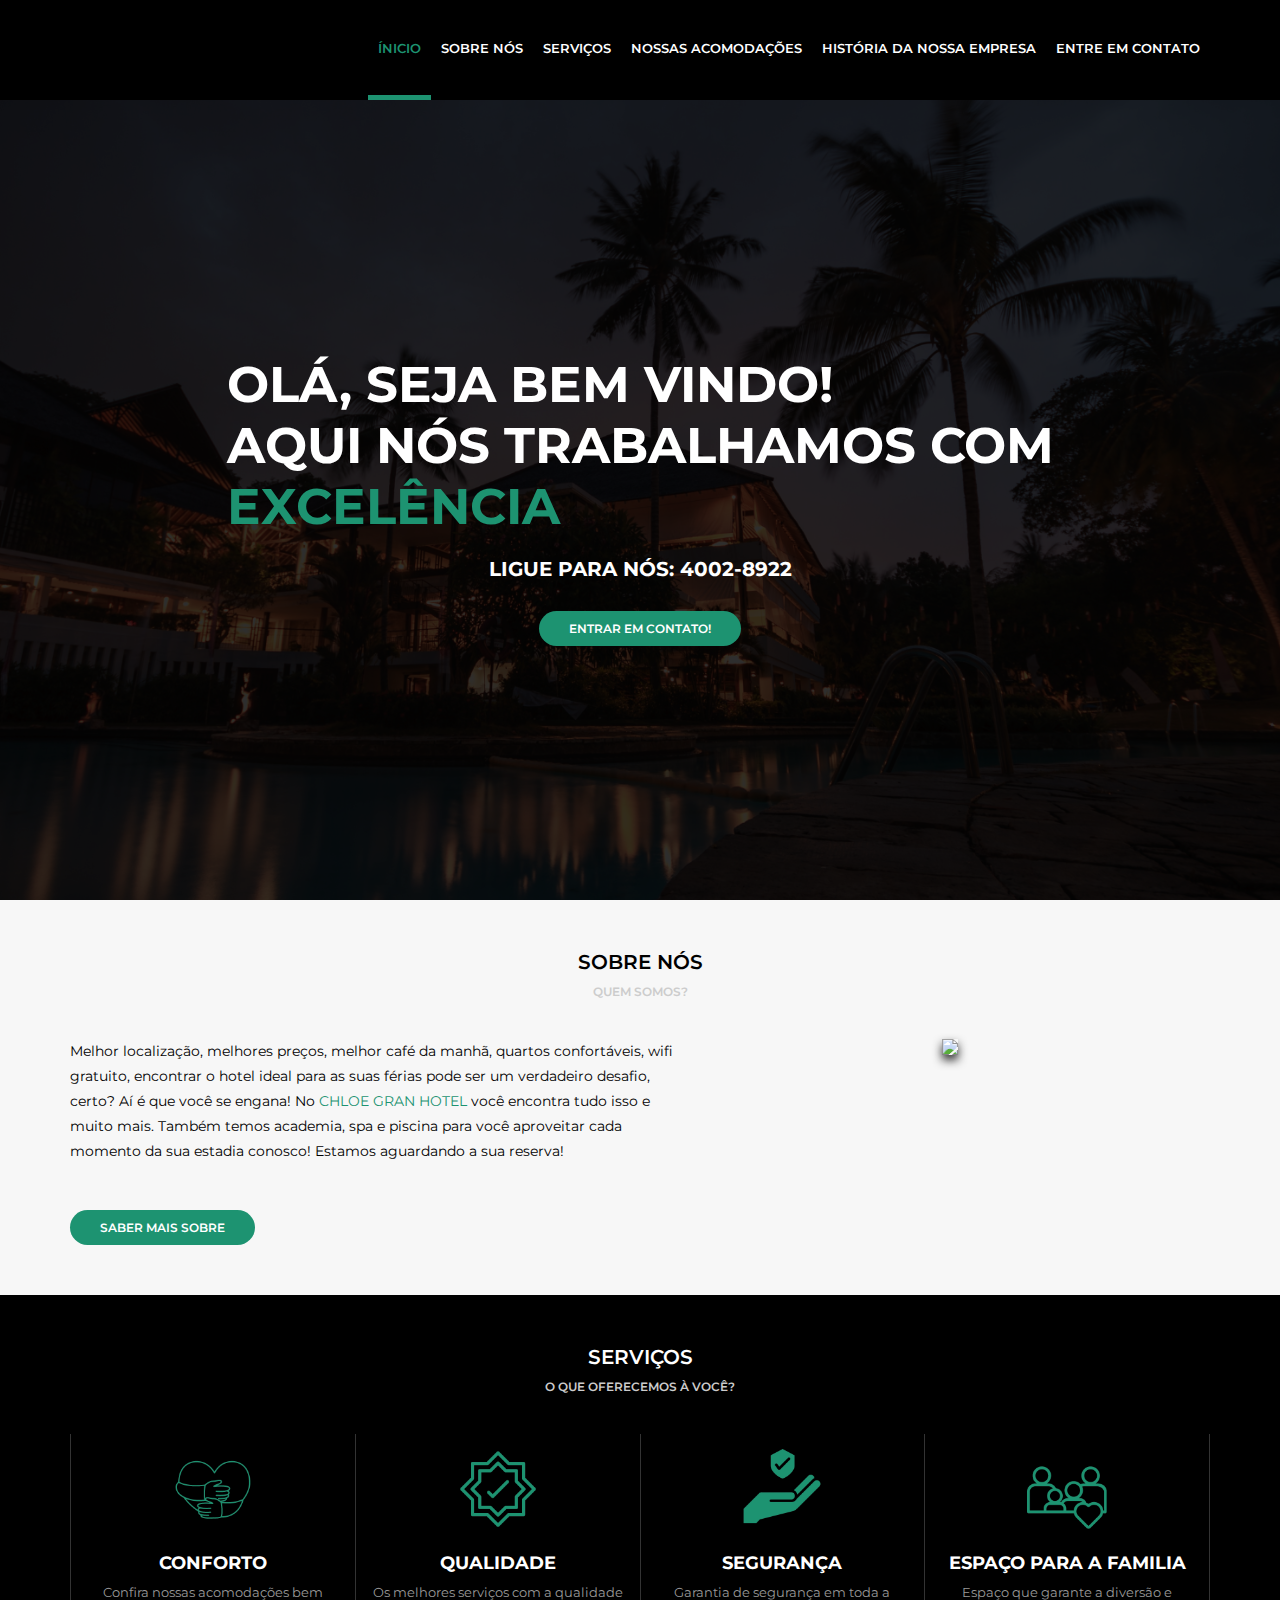
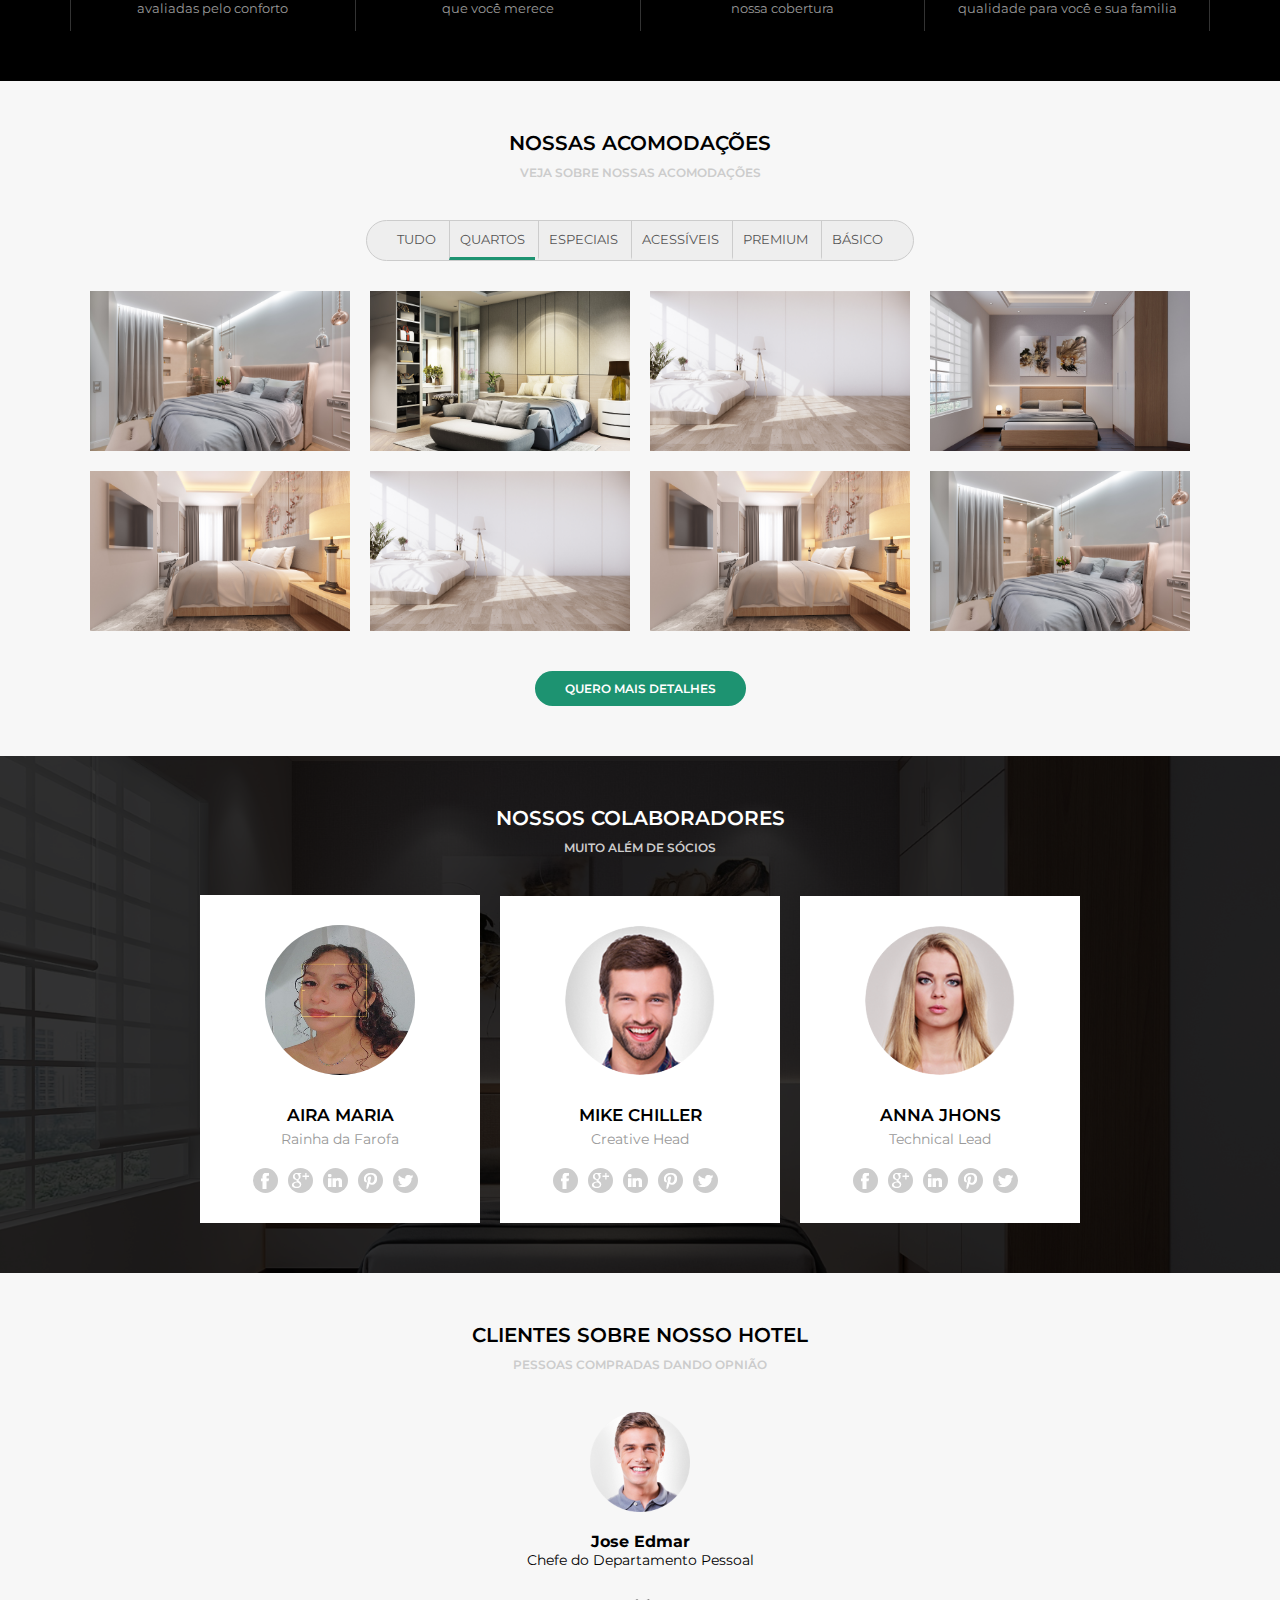
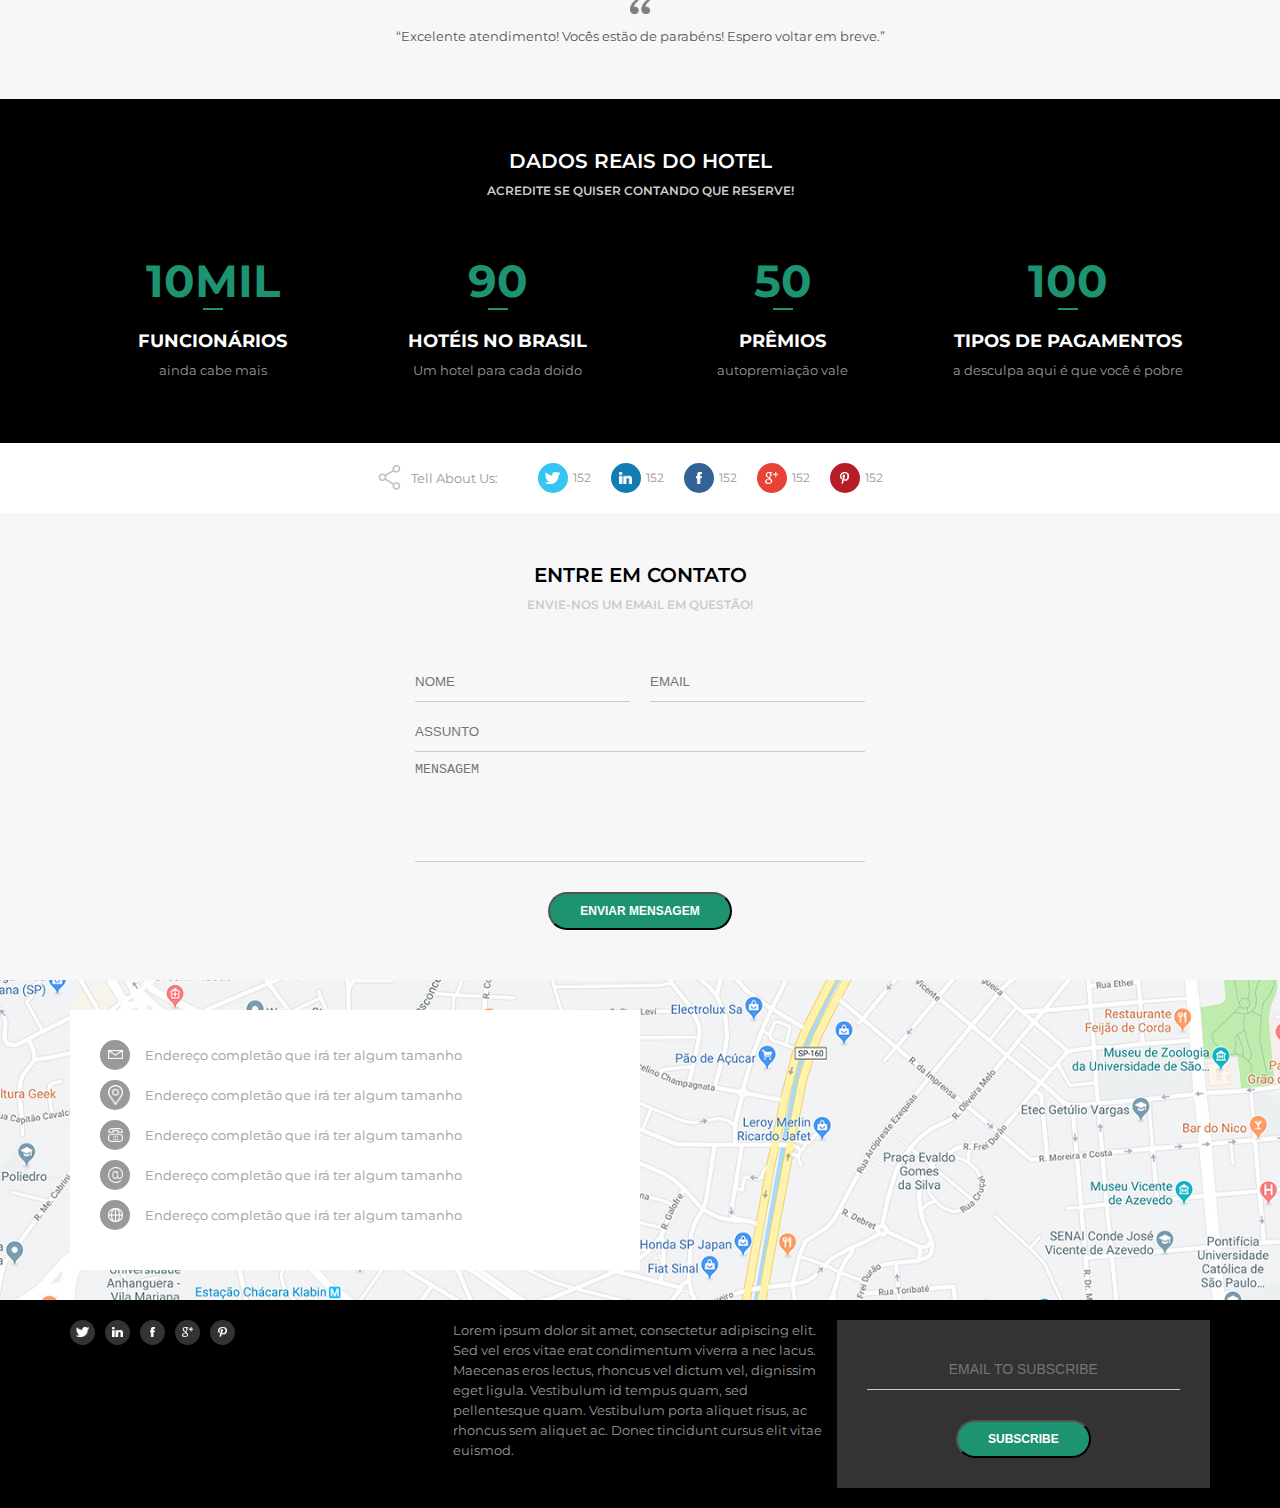
==== commit 0f3bcdb5: "atualizando maps" ====
--- a/home.html
+++ b/home.html
@@ -212,9 +212,9 @@
                     <div class="area-items">
                         <div class="area-item">
                             <div class="socio-area">
-                                <img class="section-colaborador--avatar" src="media/mulher1.png" />
-                                <div class="section-colaborador--name">Jane Doe</div>
-                                <div class="section-colaborador--role">Master mind</div>
+                                <img class="section-colaborador--avatar1" src="media/airapng2.jpg" />
+                                <div class="section-colaborador--name">Aira Maria</div>
+                                <div class="section-colaborador--role">Rainha da Farofa</div>
                                 <div class="section-colaborador--social">
                                         <a href=""><img src="assets/images/facebook.png" /></a>
                                         <a href=""><img src="assets/images/googleplus.png" /></a>
@@ -358,23 +358,29 @@
         </div>
     </section>
 
+
+
+
     <section class="default light">
-        <div class="section-title">Contact Us</div>
-        <div class="section-desc">Our Agency Located in Melbourne, Australia</div>
+        <div class="section-title">Entre em Contato </div>
+        <div class="section-desc">envie-nos um email em questão!</div>
         <div class="section-body">
             <div class="section-contact">
                 <form method="POST">
                     <div class="section-contact--split">
-                        <input type="text" name="name" placeholder="NAME" />
+                        <input type="text" name="name" placeholder="NOME" />
                         <input type="text" name="name" placeholder="EMAIL" />
                     </div>
-                    <input type="text" name="name" placeholder="SUBJECT" />
-                    <textarea name="message" placeholder="MESSAGE"></textarea>
-                    <input type="submit" value="Send Message" class="button" />
+                    <input type="text" name="name" placeholder="ASSUNTO" />
+                    <textarea name="message" placeholder="MENSAGEM"></textarea>
+                    <input type="submit" value="Enviar Mensagem" class="button" />
                 </form>
             </div>
         </div>
     </section>
+
+
+
 
     <section class="section-map">
         <div class="section-map--area">
--- a/assets/css/style.css
+++ b/assets/css/style.css
@@ -393,6 +393,12 @@
 .section-colaborador--avatar {
     width:150px;
     height:auto;
+    border-radius: 75px;
+}
+.section-colaborador--avatar1{
+    height:150px;
+    width: 150px;
+    border-radius: 75px;
 }
 .section-colaborador--name {
     text-transform: uppercase;
@@ -561,6 +567,10 @@
 .section-share--icon.pinterest {
     background-color:#b71c29;
 }
+
+
+
+
 
 .section-contact {
     max-width:450px;
@@ -600,6 +610,9 @@
     padding-top:30px;
     padding-bottom:30px;
 }
+iframe{
+    width: 100vw;
+}
 .section-map--area {
     width:100vw;
     max-width:1140px;
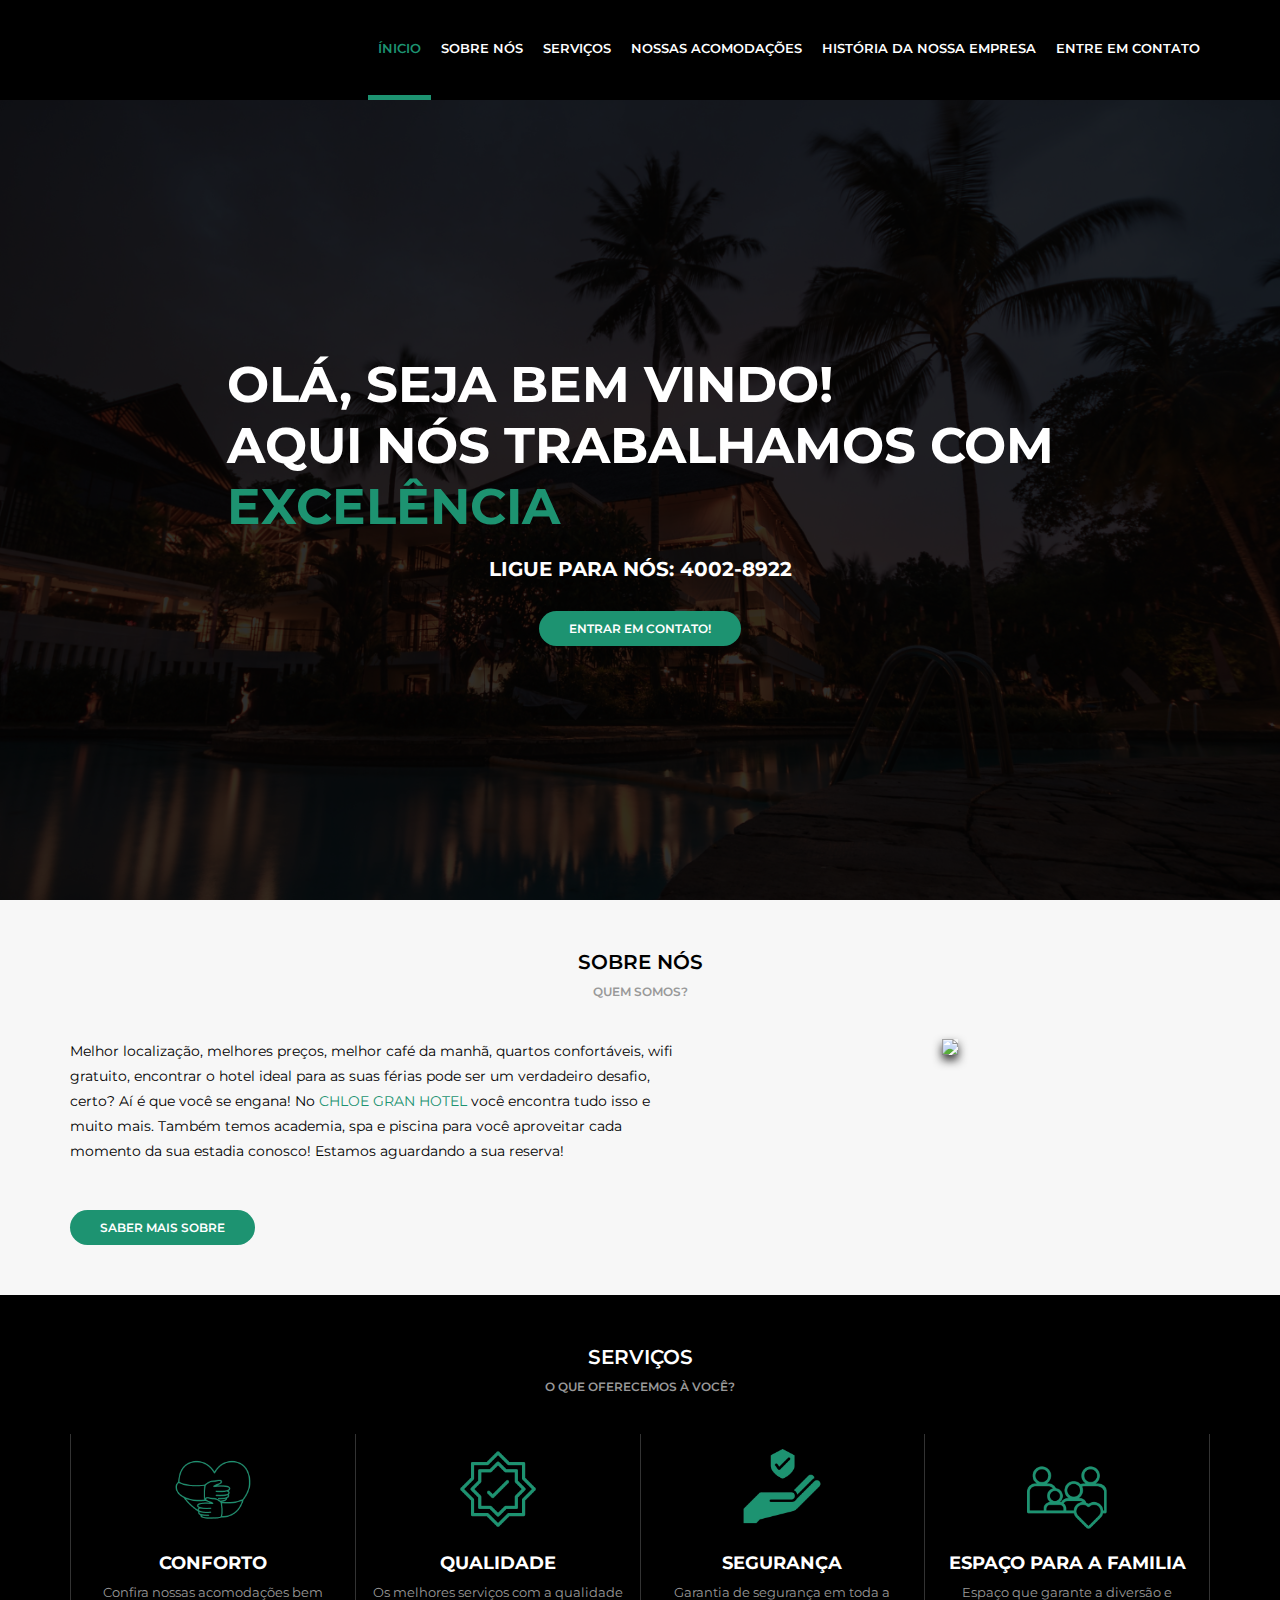
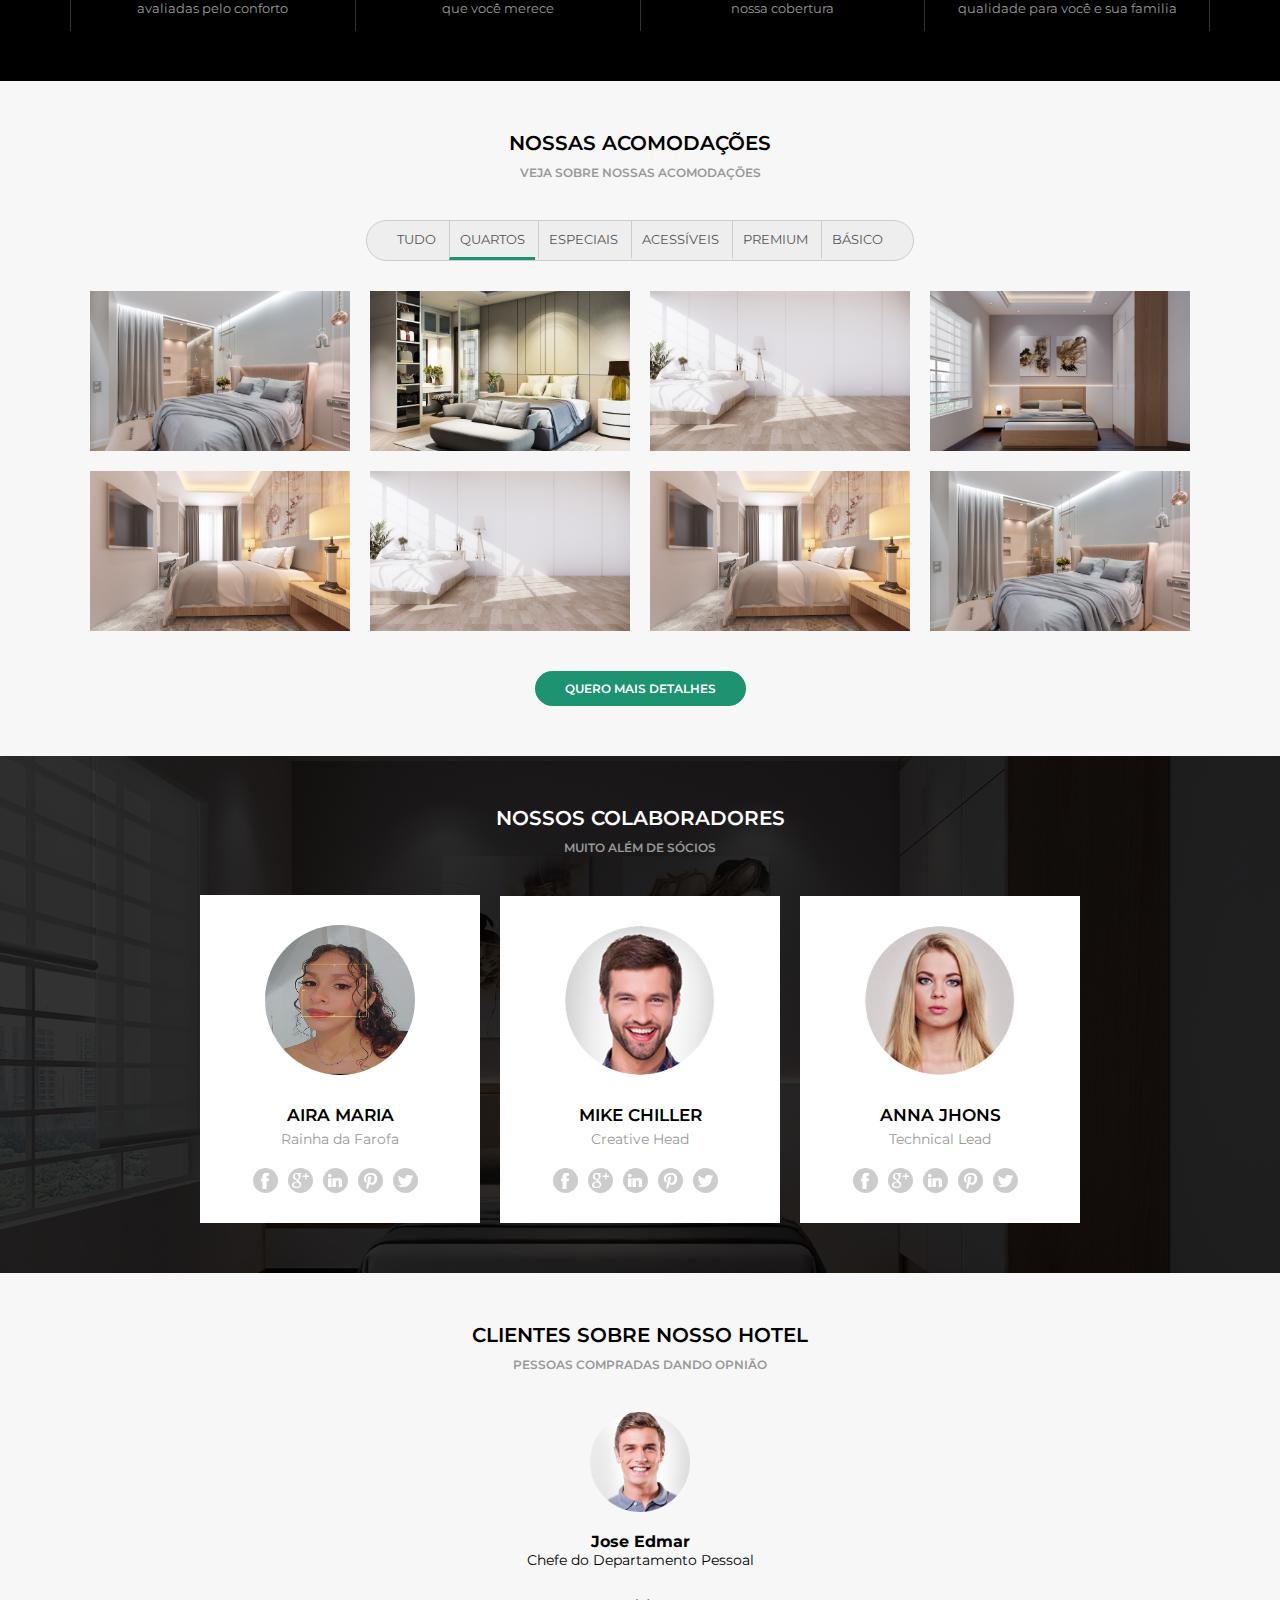
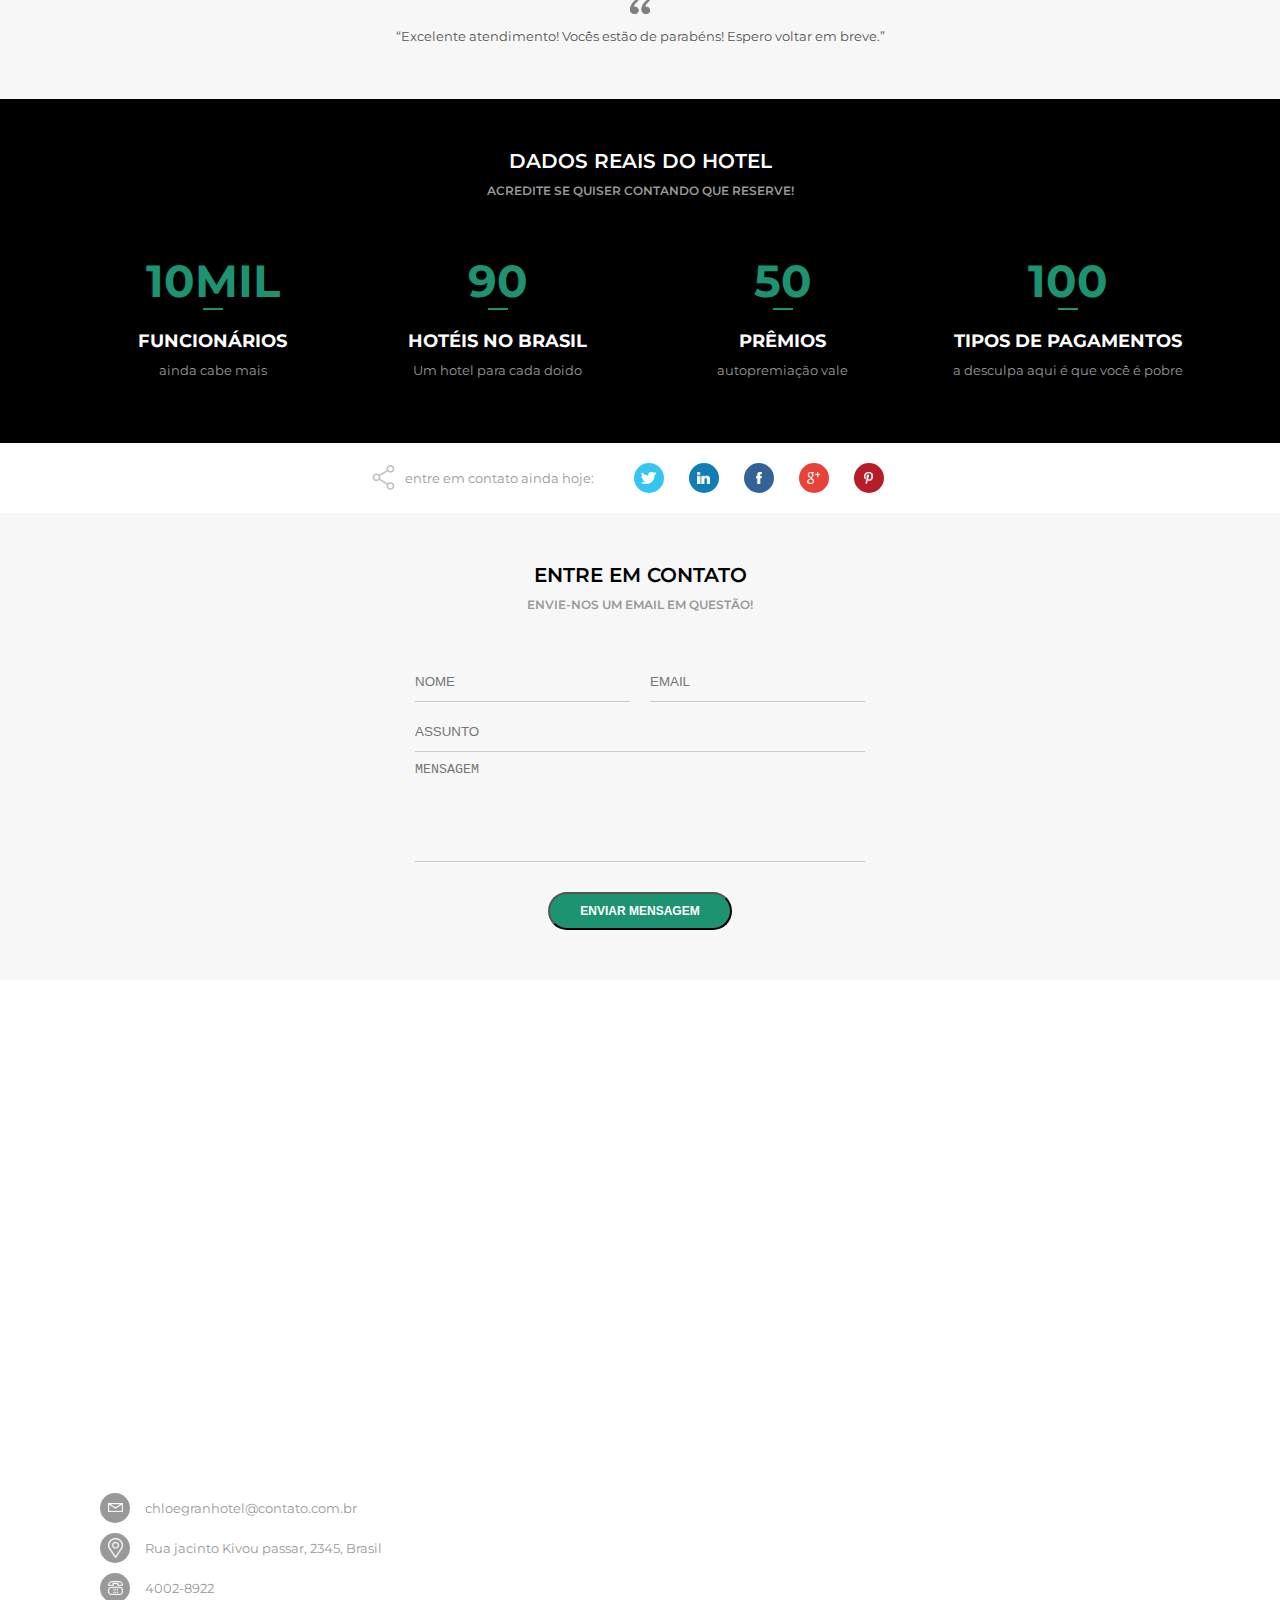
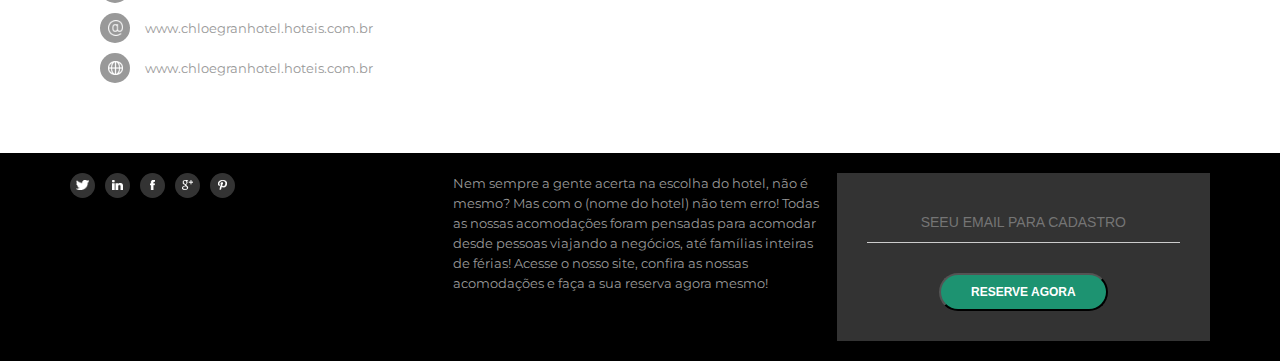
==== commit 4b5933e7: "finalizando footer" ====
--- a/home.html
+++ b/home.html
@@ -2,10 +2,11 @@
 <html>
 <head>
     <meta charset="UTF-8" />
-    <title>SEJA BEM VINDO: CHLOE GRAN HOTEL</title>
+    <title> SEJA BEM VINDO: CHLOE GRAN HOTEL</title>
     <meta name="viewport" content="width=device-width,minimum-scale=1,initial-scale=1" />
     <link href="https://fonts.googleapis.com/css?family=Montserrat:300,400,600,700&display=swap" rel="stylesheet" />
     <link rel="stylesheet" type="text/css" href="assets/css/style.css" />
+    <link rel="icon" type="image/x-icon" href="Logo_atualizado_sem_fundo1.png" />
 </head>
 <body>
 <header>
@@ -324,37 +325,32 @@
     <section class="section-share">
         <div class="section-share--legend">
             <img src="assets/images/share.png" />
-            Tell About Us:
+            entre em contato ainda hoje:
         </div>
         <div class="section-share--item">
             <div class="section-share--icon twitter">
                 <img src="assets/images/twitter.png" />
             </div>
-            152
         </div>
         <div class="section-share--item">
             <div class="section-share--icon linkedin">
                 <img src="assets/images/linkedin.png" />
             </div>
-            152
         </div>
         <div class="section-share--item">
             <div class="section-share--icon facebook">
                 <img src="assets/images/facebook.png" />
             </div>
-            152
         </div>
         <div class="section-share--item">
             <div class="section-share--icon googleplus">
                 <img src="assets/images/googleplus.png" />
             </div>
-            152
         </div>
         <div class="section-share--item">
             <div class="section-share--icon pinterest">
                 <img src="assets/images/pinterest.png" />
             </div>
-            152
         </div>
     </section>
 
@@ -383,41 +379,45 @@
 
 
     <section class="section-map">
+        <iframe src="https://www.google.com/maps/embed?pb=!1m14!1m12!1m3!1d2052.6975020211457!2d-48.490102357018685!3d-1.4603176832100198!2m3!1f0!2f0!3f0!3m2!1i1024!2i768!4f13.1!5e0!3m2!1spt-BR!2sbr!4v1673827027676!5m2!1spt-BR!2sbr" width="600" height="450" style="border:0;" allowfullscreen="" loading="lazy" referrerpolicy="no-referrer-when-downgrade"></iframe>
         <div class="section-map--area">
             <div class="section-map--info">
                     <div class="section-map--info-item">
                         <div class="section-map--info-item-img">
                             <img src="assets/images/carta.png" />
                         </div>
-                        Endereço completão que irá ter algum tamanho
+                        chloegranhotel@contato.com.br
                     </div>
                     <div class="section-map--info-item">
                         <div class="section-map--info-item-img">
                             <img src="assets/images/localizacao.png" />
                         </div>
-                        Endereço completão que irá ter algum tamanho
+                        Rua jacinto Kivou passar, 2345, Brasil
                     </div>
                     <div class="section-map--info-item">
                         <div class="section-map--info-item-img">
                             <img src="assets/images/telefone.png" />
                         </div>
-                        Endereço completão que irá ter algum tamanho
+                        4002-8922
                     </div>
                     <div class="section-map--info-item">
                         <div class="section-map--info-item-img">
                             <img src="assets/images/arroba.png" />
                         </div>
-                        Endereço completão que irá ter algum tamanho
+                        www.chloegranhotel.hoteis.com.br
                     </div>
                     <div class="section-map--info-item">
                         <div class="section-map--info-item-img">
                             <img src="assets/images/web.png" />
                         </div>
-                        Endereço completão que irá ter algum tamanho
-                    </div>
-            </div>
-        </div>
-    </section>
+                        www.chloegranhotel.hoteis.com.br
+                    </div>
+            </div>
+        </div>
+    </section>
+
+
+
 
 
 </main>
@@ -433,12 +433,12 @@
             </div>
         </div>
         <div class="footer--item area2">
-                Lorem ipsum dolor sit amet, consectetur adipiscing elit. Sed vel eros vitae erat condimentum viverra a nec lacus. Maecenas eros lectus, rhoncus vel dictum vel, dignissim eget ligula. Vestibulum id tempus quam, sed pellentesque quam. Vestibulum porta aliquet risus, ac rhoncus sem aliquet ac. Donec tincidunt cursus elit vitae euismod.
+                Nem sempre a gente acerta na escolha do hotel, não é mesmo? Mas com o (nome do hotel) não tem erro! Todas as nossas acomodações foram pensadas para acomodar desde pessoas viajando a negócios, até famílias inteiras de férias! Acesse o nosso site, confira as nossas acomodações e faça a sua reserva agora mesmo!
         </div>
         <div class="footer--item area3">
             <form method="POST">
-                <input type="email" name="email" placeholder="EMAIL TO SUBSCRIBE" />
-                <button class="button">Subscribe</button>
+                <input type="email" name="email" placeholder="SEEU EMAIL PARA CADASTRO" />
+                <button class="button">Reserve agora</button>
             </form>
         </div>
     </div>
--- a/assets/css/style.css
+++ b/assets/css/style.css
@@ -133,7 +133,7 @@
 }
 .default .section-desc {
     font-size:12px;
-    color:#CCC;
+    color:#999;
     margin-top:10px;
     margin-bottom:40px;
 }
@@ -604,14 +604,13 @@
 
 
 .section-map {
-    background-image:url('../images/mapa.jpg');
     background-size:cover;
     background-position:center;
     padding-top:30px;
     padding-bottom:30px;
 }
 iframe{
-    width: 100vw;
+    width:100%;
 }
 .section-map--area {
     width:100vw;
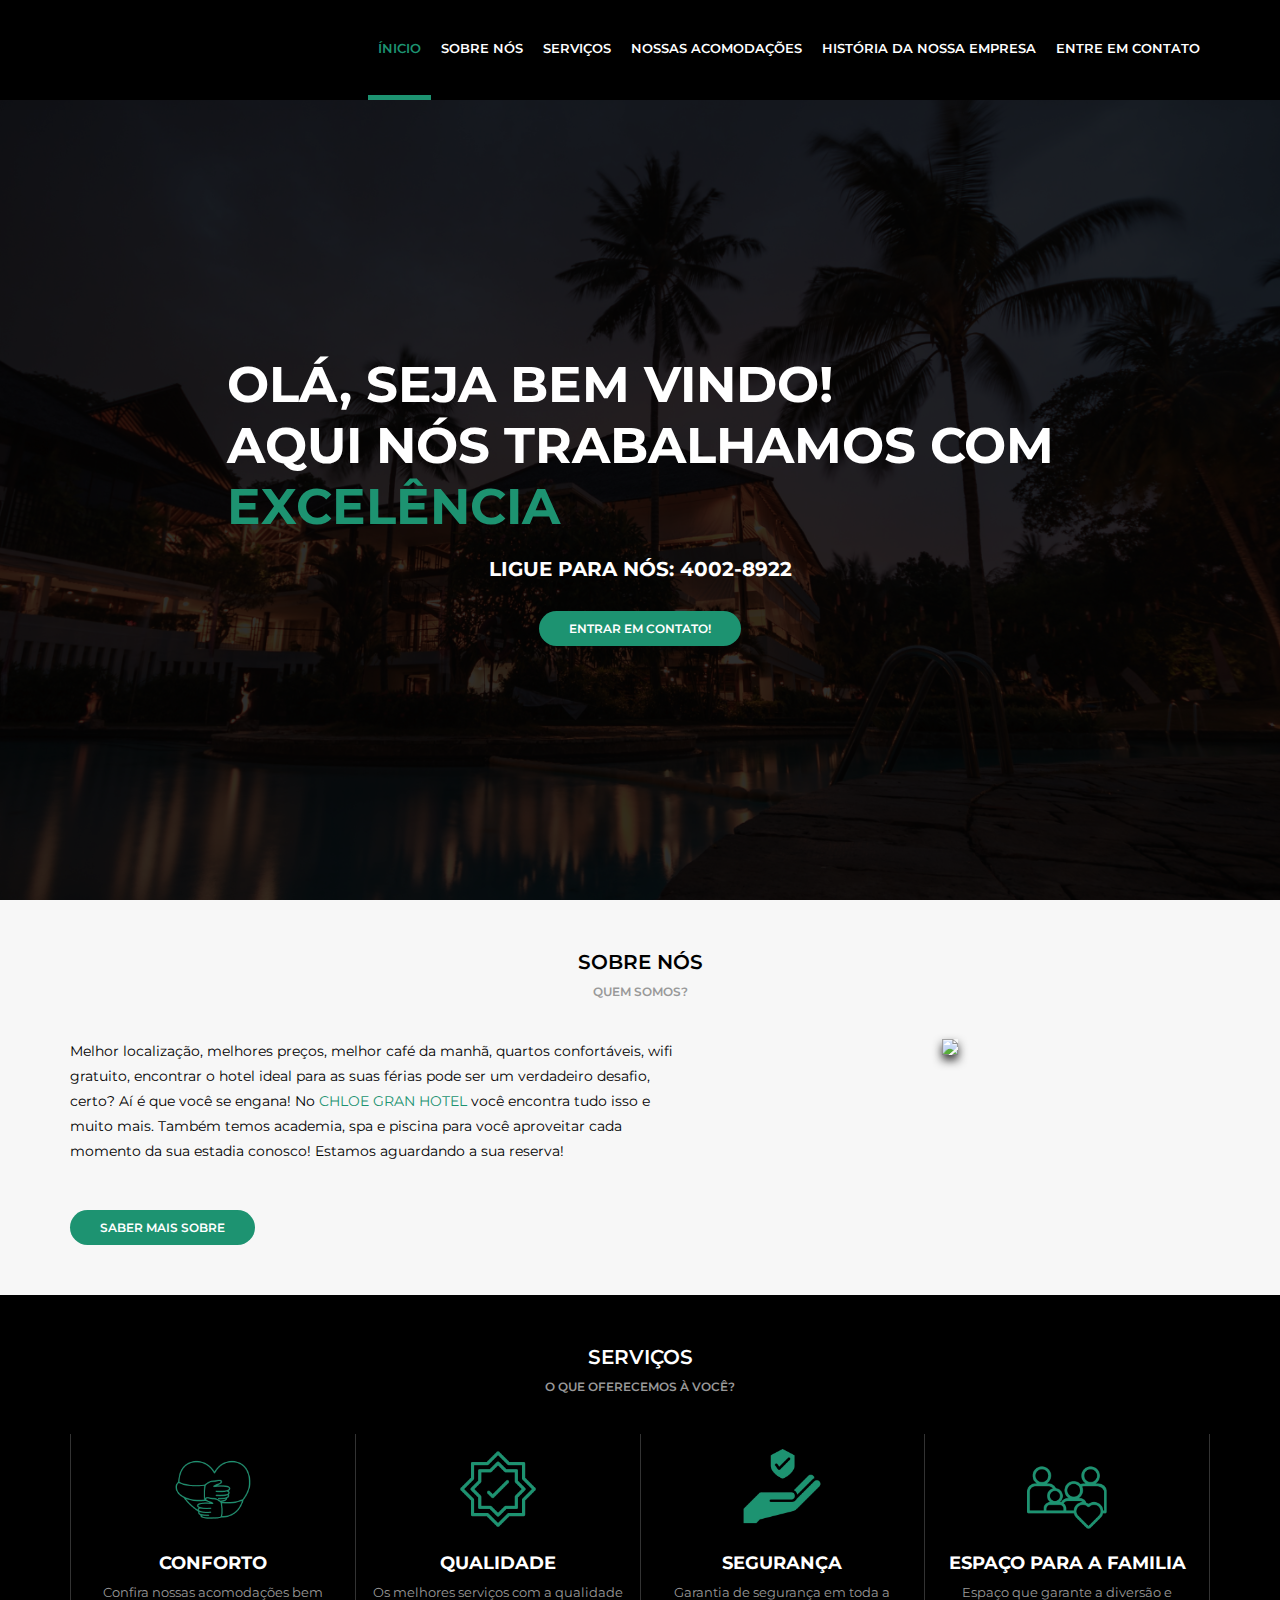
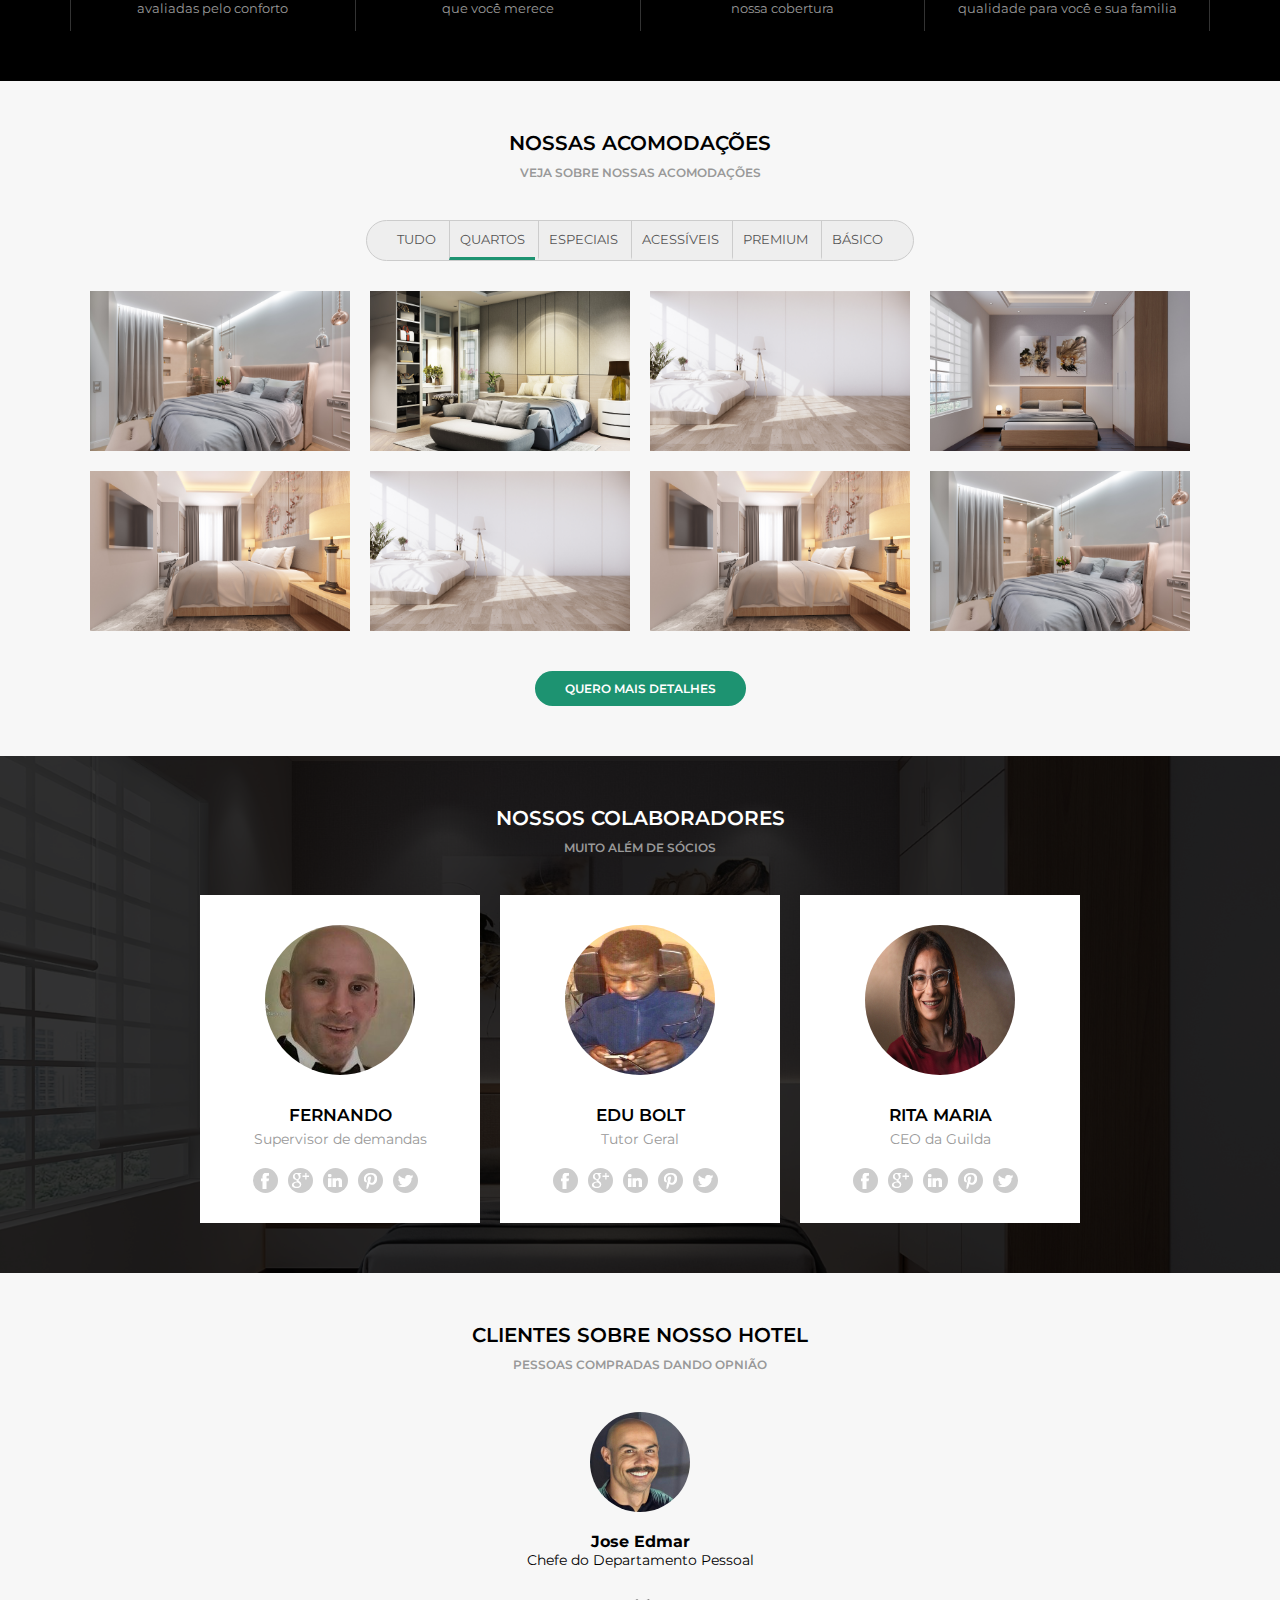
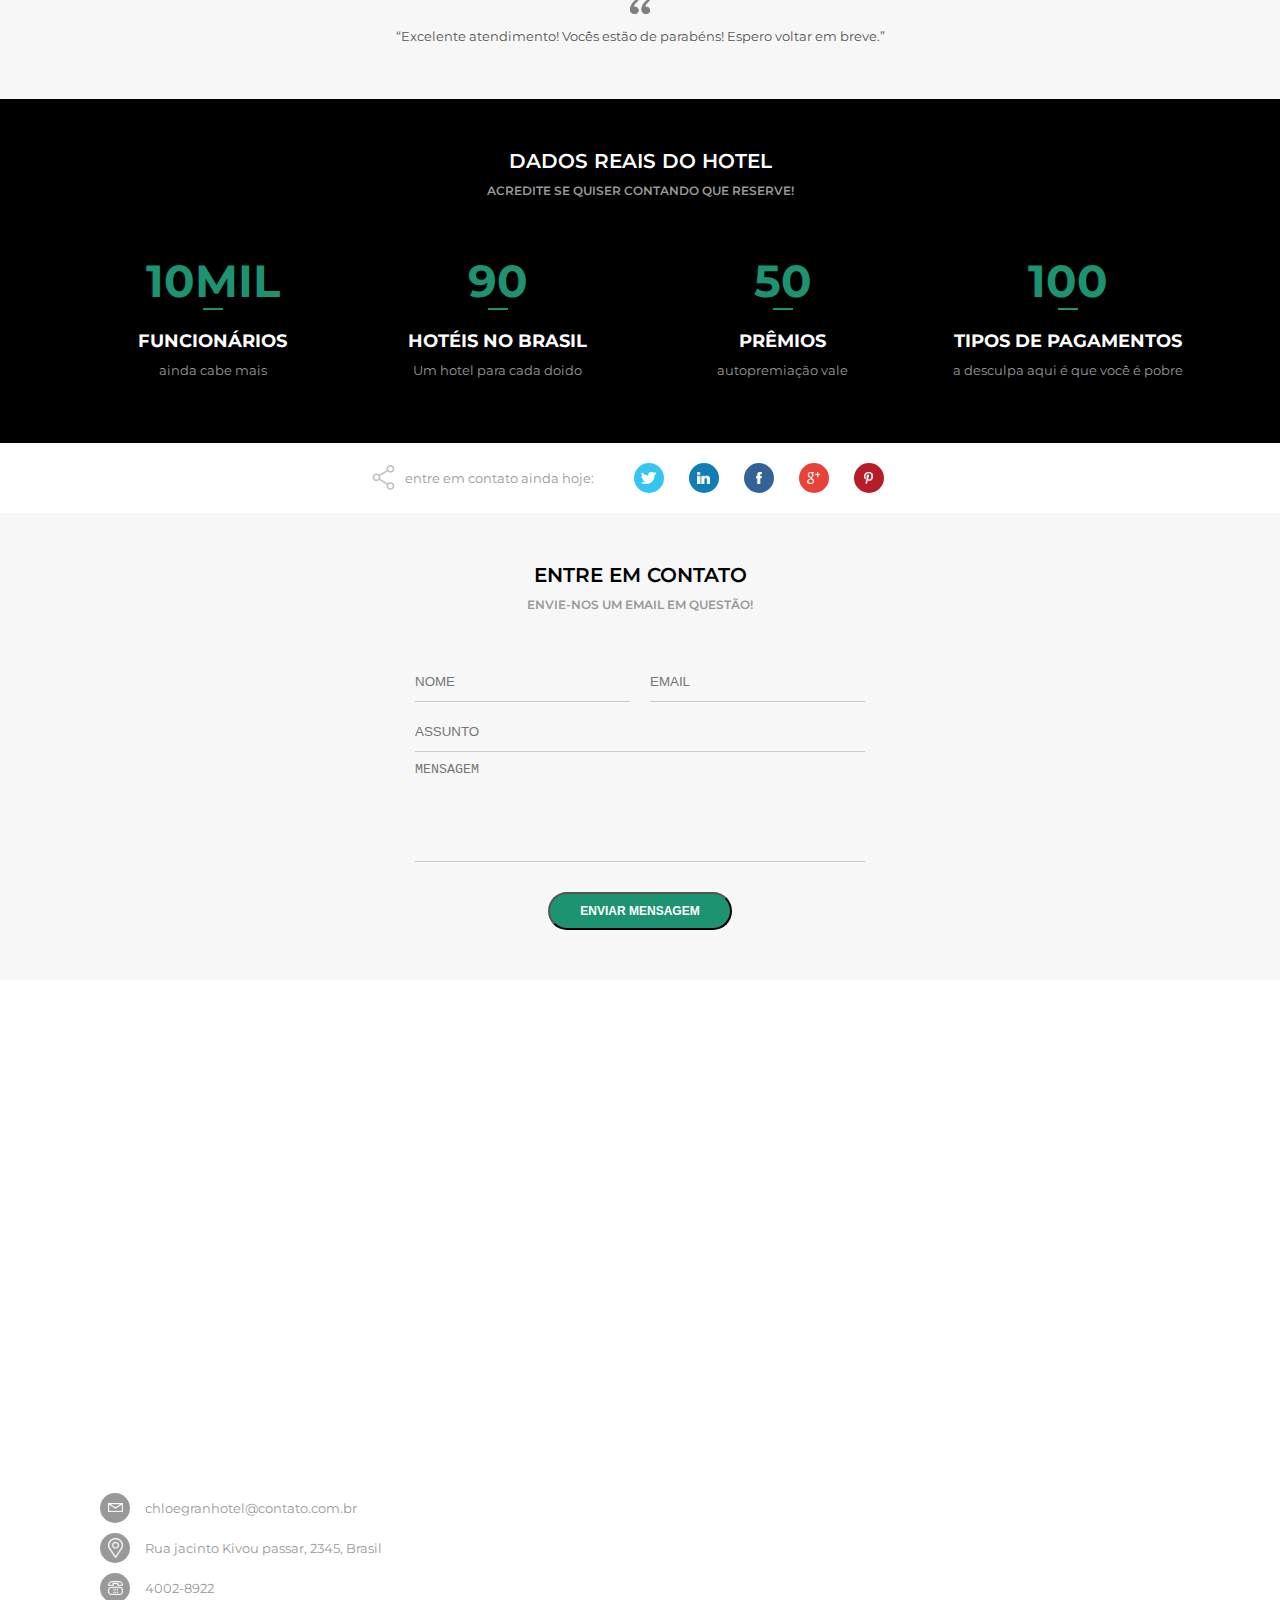
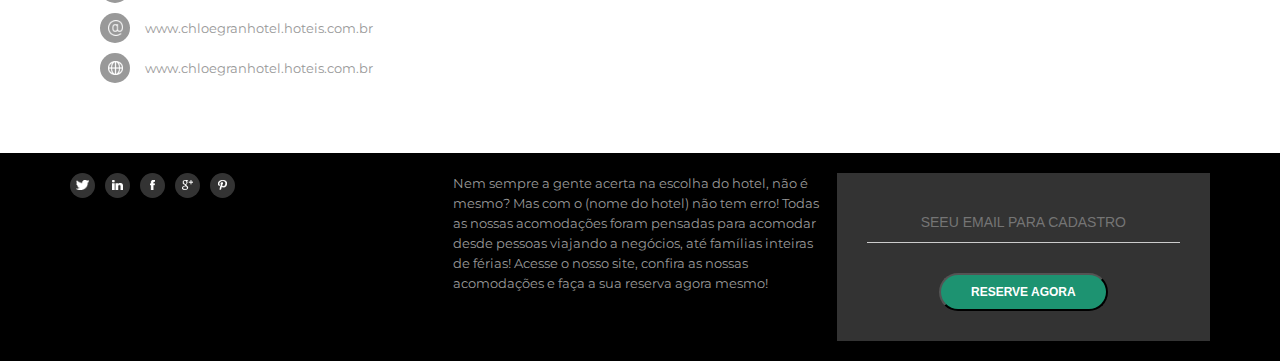
==== commit 2c5021b6: "finalizando" ====
--- a/home.html
+++ b/home.html
@@ -213,9 +213,9 @@
                     <div class="area-items">
                         <div class="area-item">
                             <div class="socio-area">
-                                <img class="section-colaborador--avatar1" src="media/airapng2.jpg" />
-                                <div class="section-colaborador--name">Aira Maria</div>
-                                <div class="section-colaborador--role">Rainha da Farofa</div>
+                                <img class="section-colaborador--avatar1" src="media/messicareca.jpeg" />
+                                <div class="section-colaborador--name">fernando</div>
+                                <div class="section-colaborador--role">Supervisor de demandas</div>
                                 <div class="section-colaborador--social">
                                         <a href=""><img src="assets/images/facebook.png" /></a>
                                         <a href=""><img src="assets/images/googleplus.png" /></a>
@@ -226,9 +226,9 @@
                             </div>
                         </div><div class="area-item">
                             <div class="socio-area">
-                                <img class="section-colaborador--avatar" src="media/homem1.png" />
-                                <div class="section-colaborador--name">Mike Chiller</div>
-                                <div class="section-colaborador--role">Creative Head</div>
+                                <img class="section-colaborador--avatar" src="media/fone-de-ouvido-gambiarra.jpg" />
+                                <div class="section-colaborador--name">Edu Bolt</div>
+                                <div class="section-colaborador--role">Tutor Geral</div>
                                 <div class="section-colaborador--social">
                                         <a href=""><img src="assets/images/facebook.png" /></a>
                                         <a href=""><img src="assets/images/googleplus.png" /></a>
@@ -239,9 +239,9 @@
                             </div>
                         </div><div class="area-item">
                             <div class="socio-area">
-                                <img class="section-colaborador--avatar" src="media/mulher2.png" />
-                                <div class="section-colaborador--name">Anna Jhons</div>
-                                <div class="section-colaborador--role">Technical Lead</div>
+                                <img class="section-colaborador--avatar" src="media/rit.jpg" />
+                                <div class="section-colaborador--name">Rita Maria</div>
+                                <div class="section-colaborador--role">CEO da Guilda</div>
                                 <div class="section-colaborador--social">
                                         <a href=""><img src="assets/images/facebook.png" /></a>
                                         <a href=""><img src="assets/images/googleplus.png" /></a>
@@ -271,7 +271,7 @@
                 <div class="area-feedback">
                     <div class="area-feedback-1">
                         <div class="area-feedback-2">
-                            <img class="section-feedback--avatar" src="media/homem2.png" />
+                            <img class="section-feedback--avatar" src="media/cr7careca.jpg" />
                             <div class="section-feedback--name">Jose Edmar</div>
                             <div class="section-feedback--role">Chefe do Departamento Pessoal</div>
                             <img class="section-feedback--aspasimg" src="assets/images/quote.png" />
--- a/assets/css/style.css
+++ b/assets/css/style.css
@@ -392,7 +392,7 @@
 }
 .section-colaborador--avatar {
     width:150px;
-    height:auto;
+    height:150px;
     border-radius: 75px;
 }
 .section-colaborador--avatar1{
@@ -462,6 +462,7 @@
 
 .section-feedback--avatar {
     width:100px;
+    border-radius: 50px;
 }
 .section-feedback--name {
     font-weight: bold;
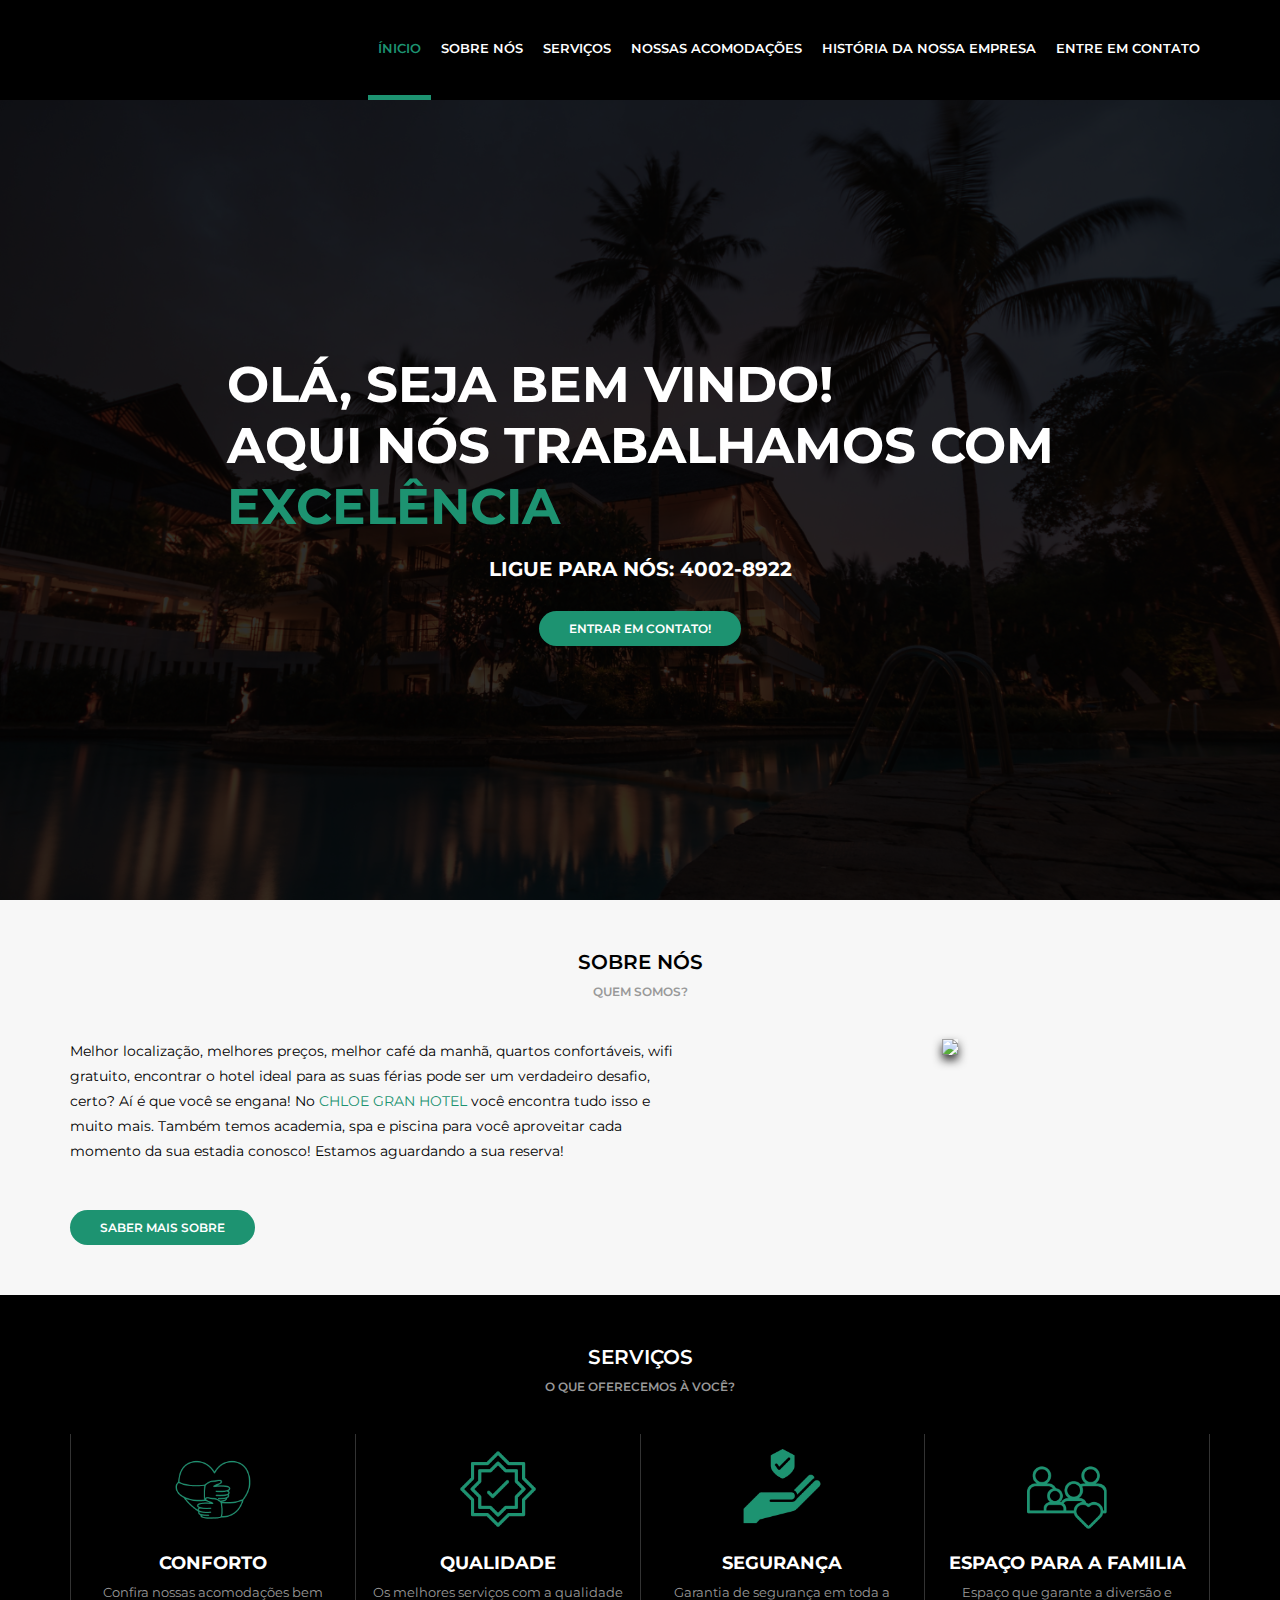
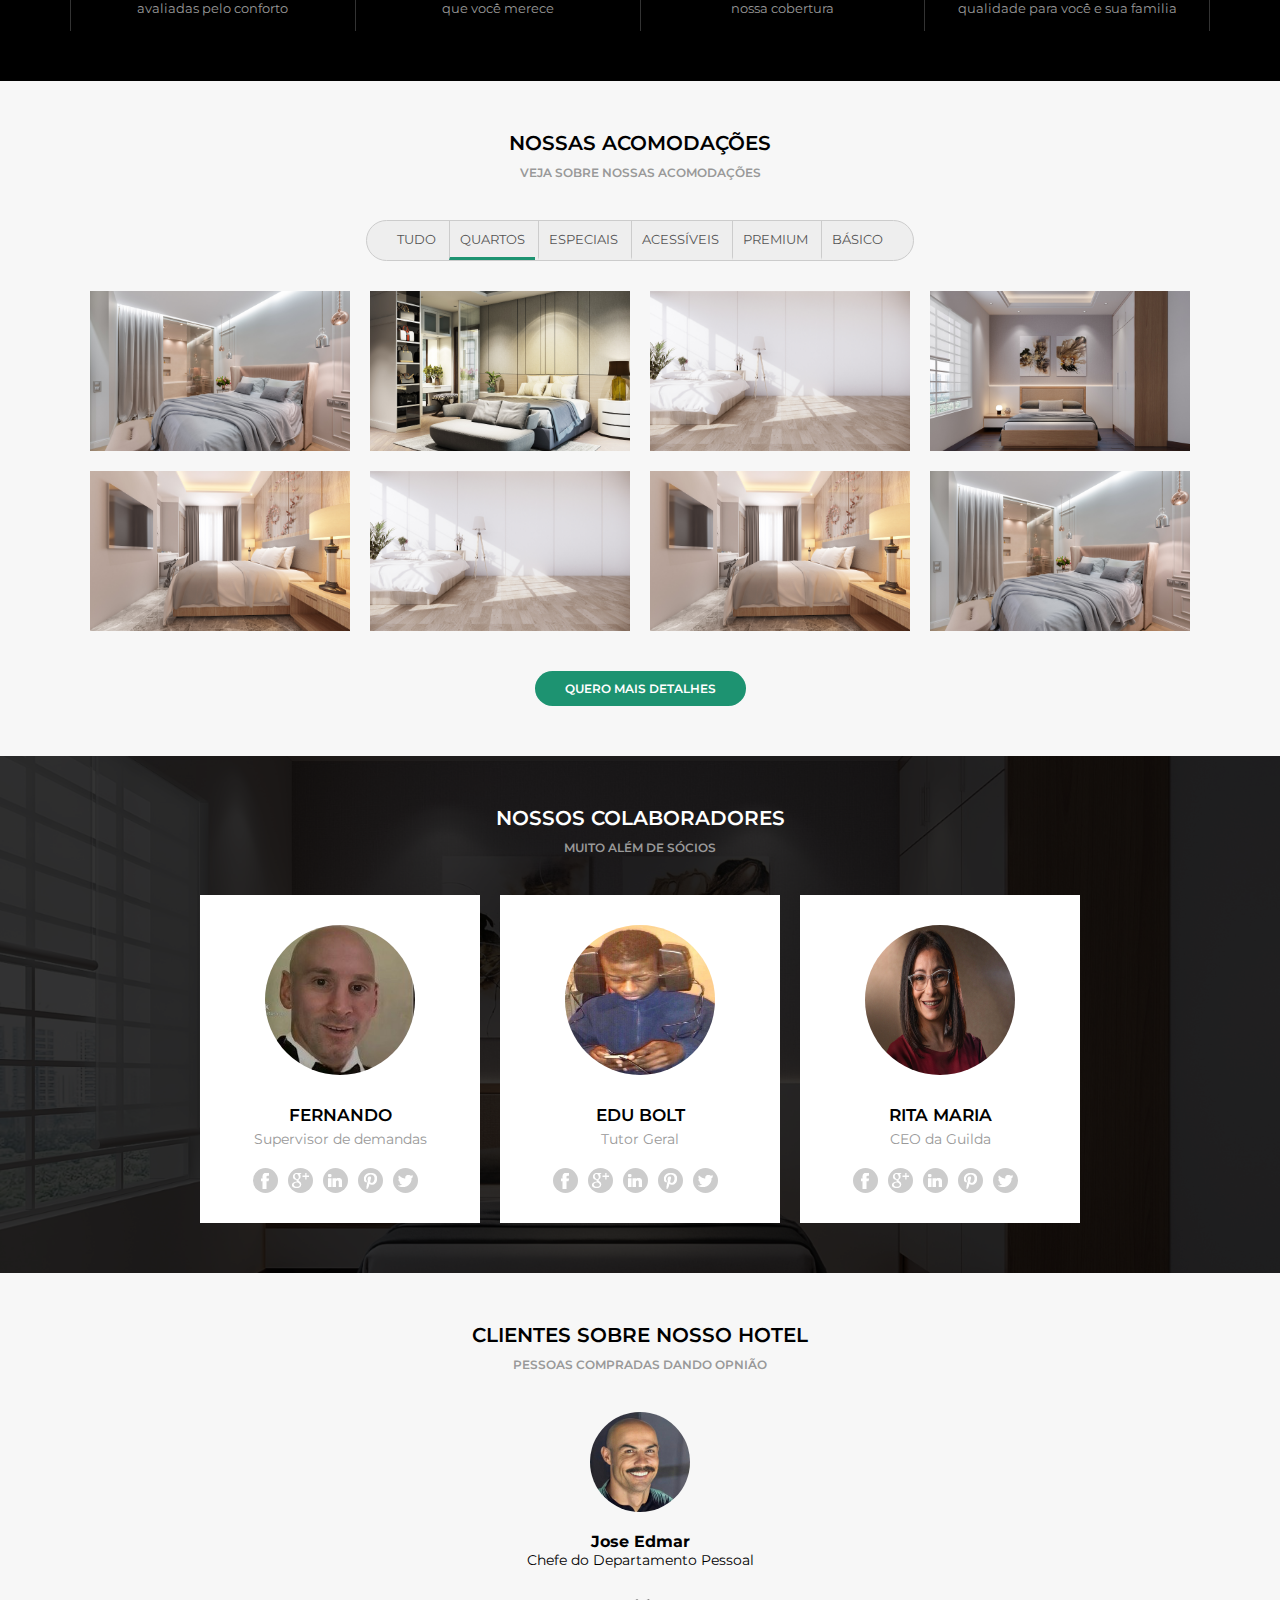
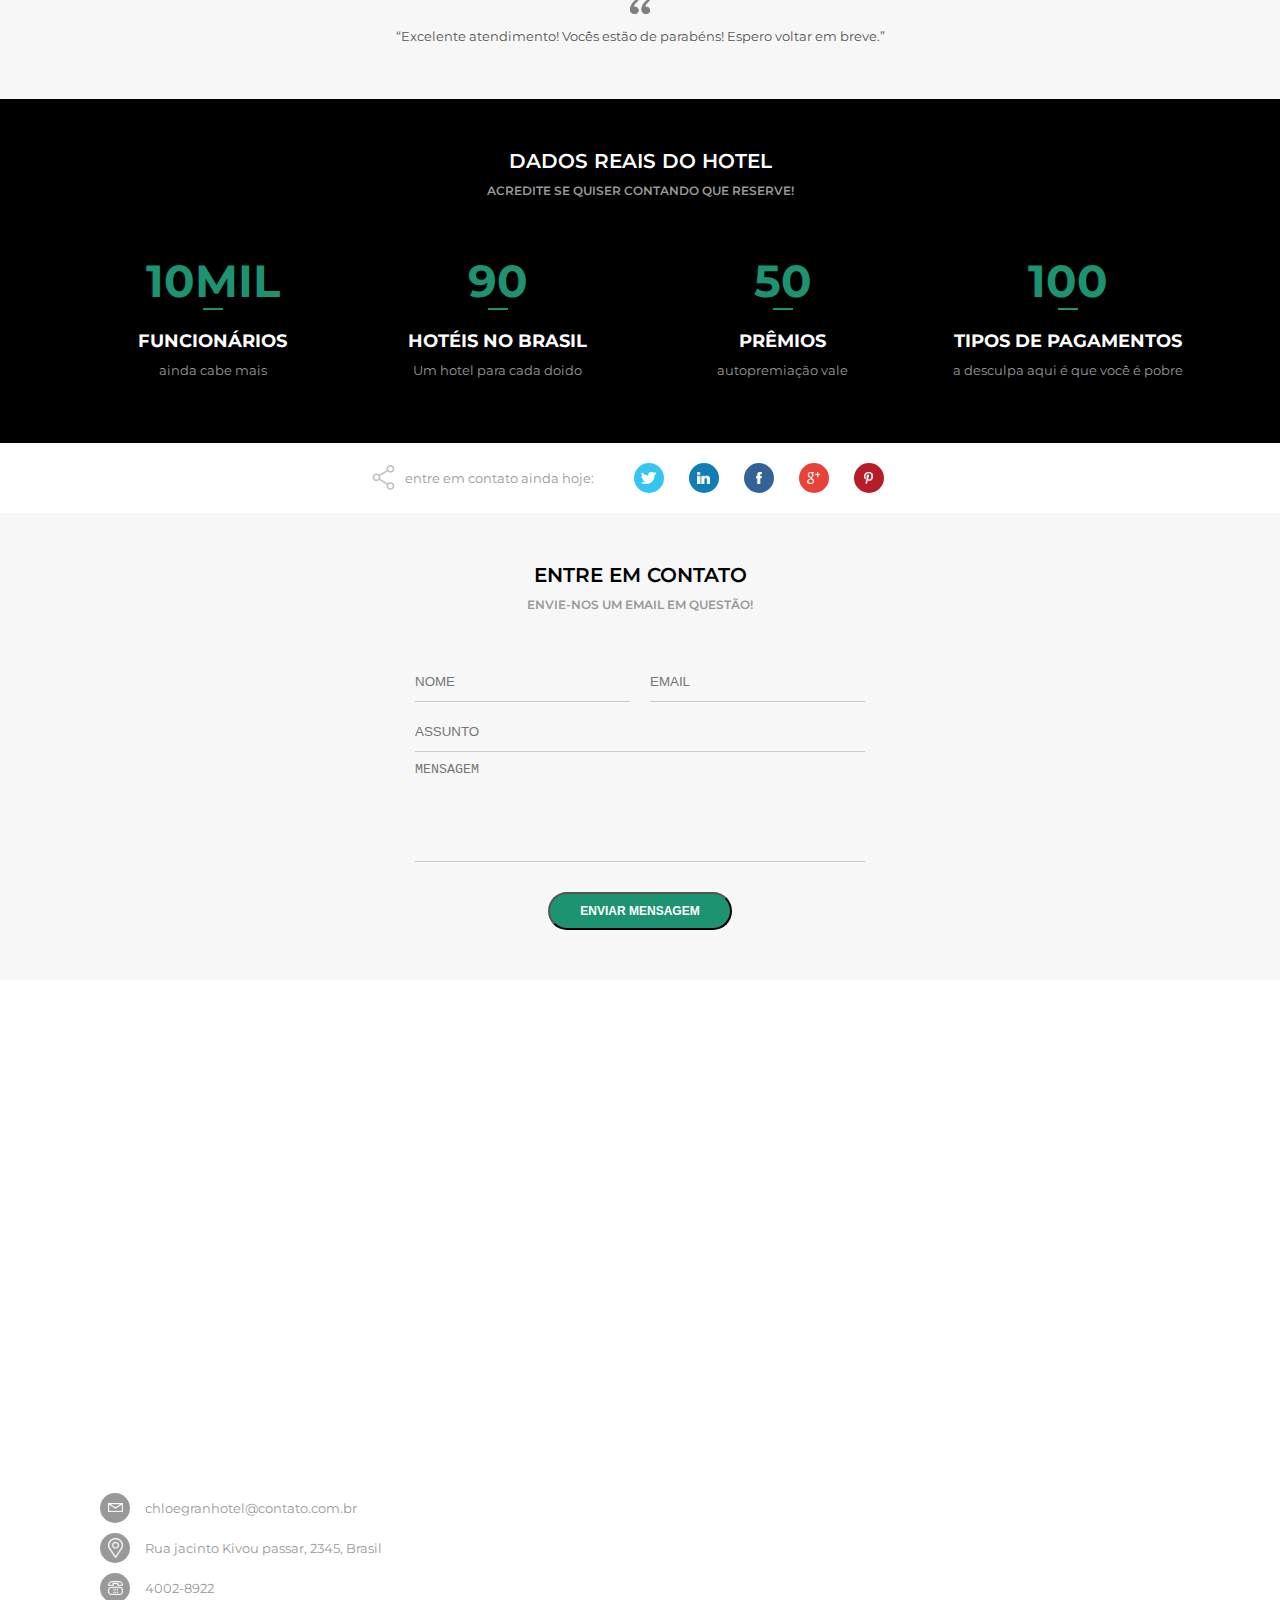
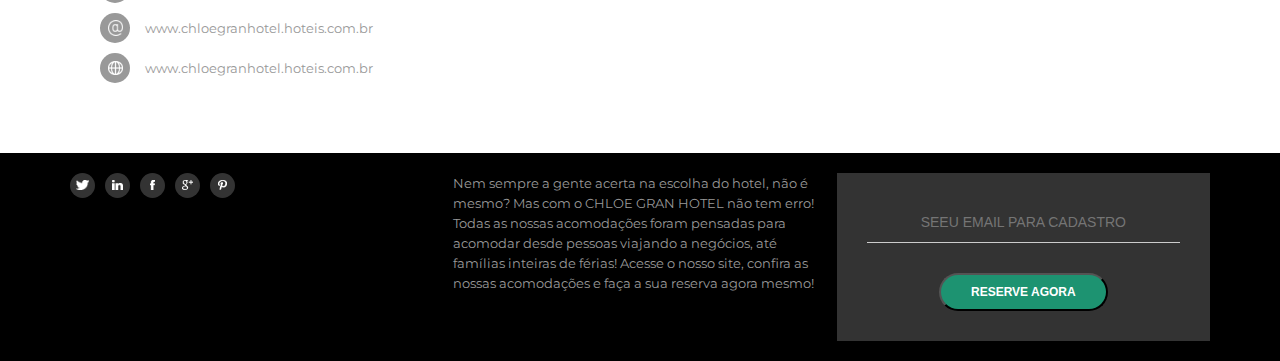
==== commit 7206fc36: "final" ====
--- a/home.html
+++ b/home.html
@@ -433,7 +433,7 @@
             </div>
         </div>
         <div class="footer--item area2">
-                Nem sempre a gente acerta na escolha do hotel, não é mesmo? Mas com o (nome do hotel) não tem erro! Todas as nossas acomodações foram pensadas para acomodar desde pessoas viajando a negócios, até famílias inteiras de férias! Acesse o nosso site, confira as nossas acomodações e faça a sua reserva agora mesmo!
+                Nem sempre a gente acerta na escolha do hotel, não é mesmo? Mas com o CHLOE GRAN HOTEL não tem erro! Todas as nossas acomodações foram pensadas para acomodar desde pessoas viajando a negócios, até famílias inteiras de férias! Acesse o nosso site, confira as nossas acomodações e faça a sua reserva agora mesmo!
         </div>
         <div class="footer--item area3">
             <form method="POST">
